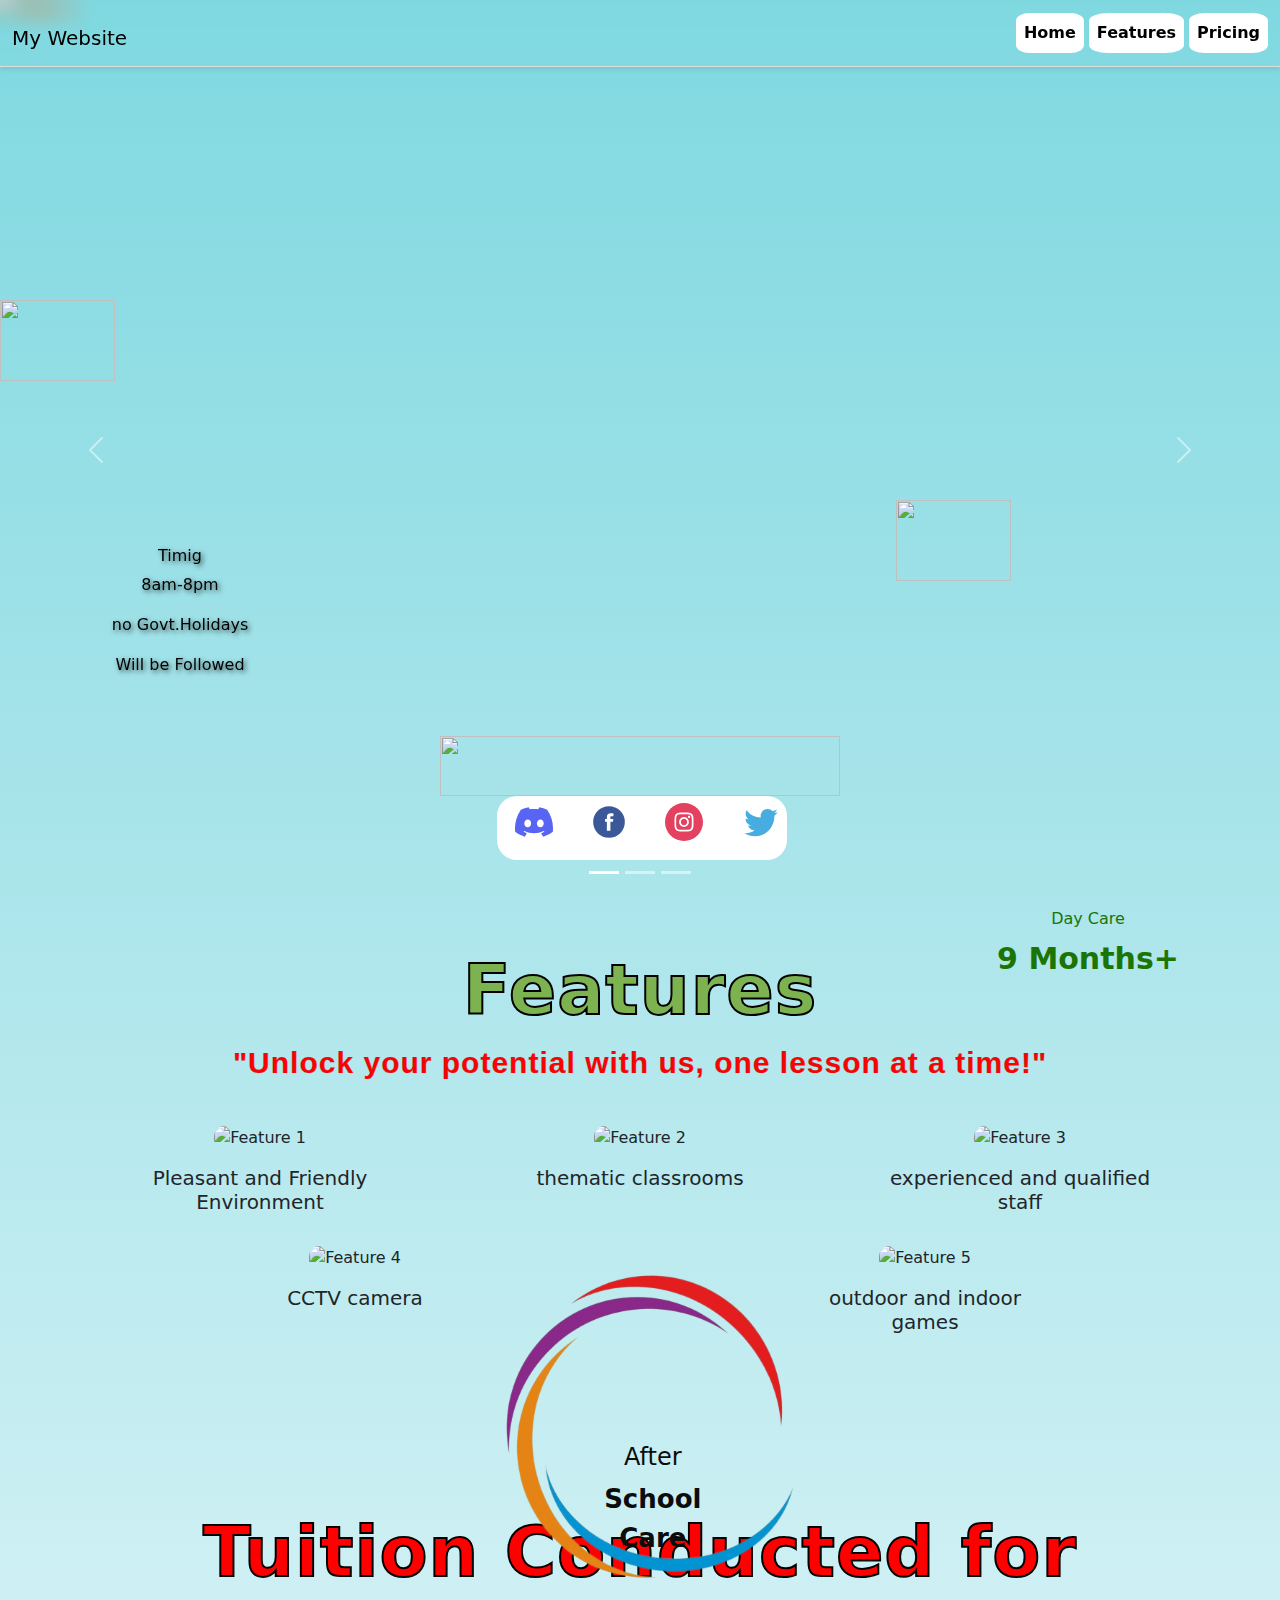
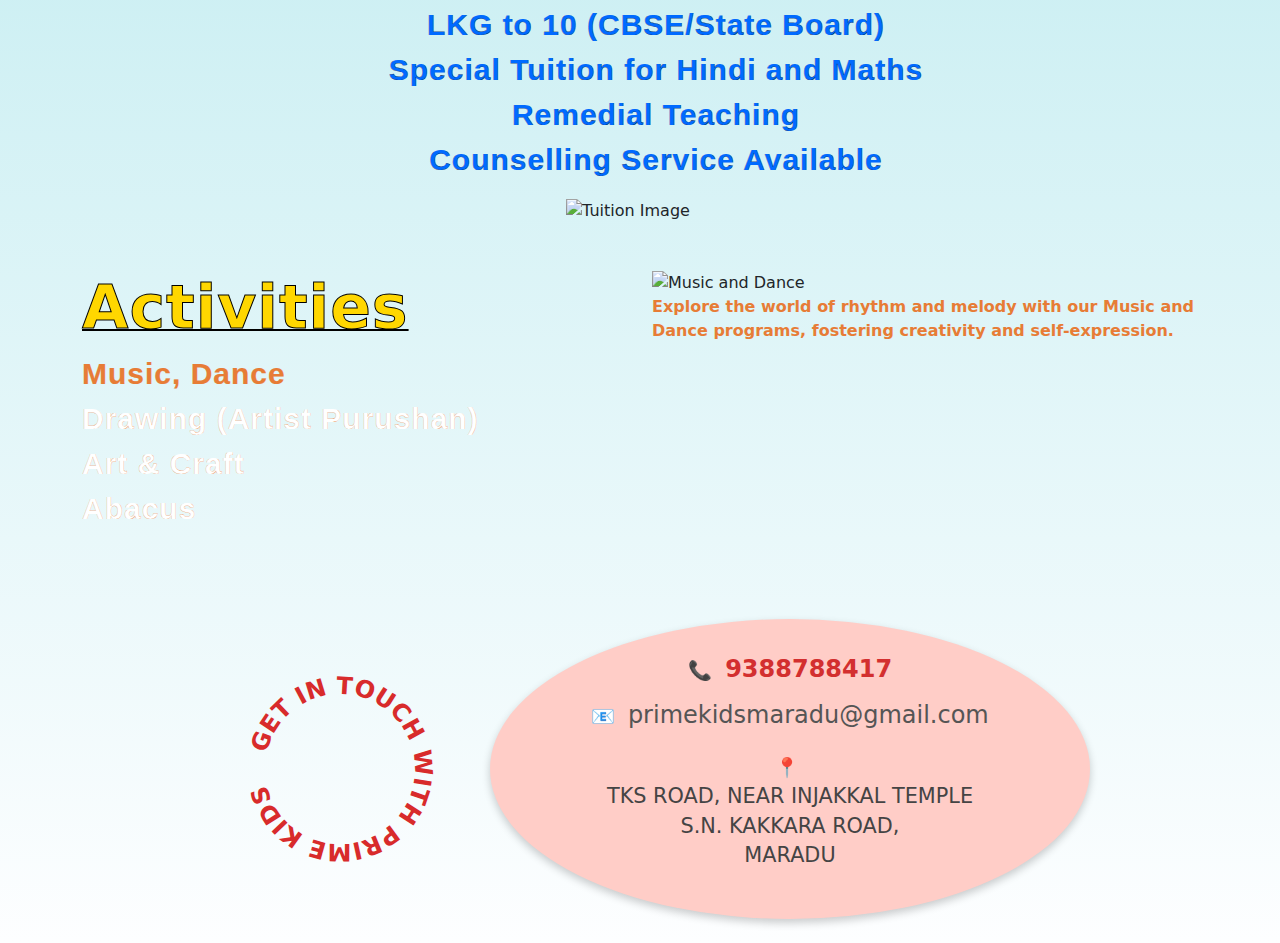
==== index.html @ 9b8217cb "update" ====
<!DOCTYPE html>
<html lang="en">
<head>
    <meta charset="UTF-8">
    <meta name="viewport" content="width=device-width, initial-scale=1.0">
    <title>Bootstrap Carousel and Navbar</title>
    <!-- Bootstrap CSS -->
    <link href="https://cdn.jsdelivr.net/npm/bootstrap@5.3.0-alpha3/dist/css/bootstrap.min.css" rel="stylesheet">
    <link rel="stylesheet" href="style.css">
</head>


<body>

  <!-- Navbar -->
<nav class="navbar navbar-expand-lg" id="navbar">
    <div class="container-fluid">
        <a class="navbar-brand" href="#">My Website</a>
        <button class="navbar-toggler" type="button" data-bs-toggle="collapse" data-bs-target="#navbarNav" aria-controls="navbarNav" aria-expanded="false" aria-label="Toggle navigation">
            <span class="navbar-toggler-icon"></span>
        </button>
        <div class="collapse navbar-collapse justify-content-end" id="navbarNav">
            <ul class="navbar-nav">
                <li class="nav-item">
                    <a class="nav-link" href="#">Home</a>
                </li>
                <li class="nav-item">
                    <a class="nav-link" href="#">Features</a>
                </li>
                <li class="nav-item">
                    <a class="nav-link" href="#">Pricing</a>
                </li>
               
            </ul>
        </div>
    </div>
</nav>


<div class="timesec">
    <img src="style1.png" alt="">
    <div class="timesec_para">
        <h6>Timig</h6>
        <p>8am-8pm</p>
        <p>no Govt.Holidays</p>
        <p>Will be Followed</p>
    </div>
    
</div>

<div class="daycare">
    <img src="style2.png" alt="">
    <div class="daycare_para">
        <h6>Day Care</h6>
        <p>9 Months+</p>
       
    </div>
    
</div>


<div class="afterschool">
    <img src="style3.png" alt="">
    <div class="afterschool_para"> 
        <h4>After</h4>
        <p> School <br>
            Care</p>
    </div>
    
</div>

    <!-- Carousel -->
    <div id="carouselExampleIndicators" class="carousel slide" data-bs-ride="carousel">
        <div class="carousel-indicators">
            <button type="button" data-bs-target="#carouselExampleIndicators" data-bs-slide-to="0" class="active" aria-current="true" aria-label="Slide 1"></button>
            <button type="button" data-bs-target="#carouselExampleIndicators" data-bs-slide-to="1" aria-label="Slide 2"></button>
            <button type="button" data-bs-target="#carouselExampleIndicators" data-bs-slide-to="2" aria-label="Slide 3"></button>
        </div>
        <div class="carousel-inner">
            <div class="carousel-item active">
                <img src="carosel5.jpg" class="d-block w-100" alt="Slide 1">
                <div class="carousel-caption d-none d-md-block ">
                    <img src="pp-removebg-preview.png" alt="">
                  
<div class="card_social">

  <button>
    <svg fill="#000000" preserveAspectRatio="xMidYMid" xmlns:xlink="http://www.w3.org/1999/xlink" xmlns="http://www.w3.org/2000/svg" version="1.1" viewBox="0 -28.5 256 256"><g stroke-width="0" id="SVGRepo_bgCarrier"></g><g stroke-linejoin="round" stroke-linecap="round" id="SVGRepo_tracerCarrier"></g><g id="SVGRepo_iconCarrier"> <g> <path fill-rule="nonzero" fill="#5865F2" d="M216.856339,16.5966031 C200.285002,8.84328665 182.566144,3.2084988 164.041564,0 C161.766523,4.11318106 159.108624,9.64549908 157.276099,14.0464379 C137.583995,11.0849896 118.072967,11.0849896 98.7430163,14.0464379 C96.9108417,9.64549908 94.1925838,4.11318106 91.8971895,0 C73.3526068,3.2084988 55.6133949,8.86399117 39.0420583,16.6376612 C5.61752293,67.146514 -3.4433191,116.400813 1.08711069,164.955721 C23.2560196,181.510915 44.7403634,191.567697 65.8621325,198.148576 C71.0772151,190.971126 75.7283628,183.341335 79.7352139,175.300261 C72.104019,172.400575 64.7949724,168.822202 57.8887866,164.667963 C59.7209612,163.310589 61.5131304,161.891452 63.2445898,160.431257 C105.36741,180.133187 151.134928,180.133187 192.754523,160.431257 C194.506336,161.891452 196.298154,163.310589 198.110326,164.667963 C191.183787,168.842556 183.854737,172.420929 176.223542,175.320965 C180.230393,183.341335 184.861538,190.991831 190.096624,198.16893 C211.238746,191.588051 232.743023,181.531619 254.911949,164.955721 C260.227747,108.668201 245.831087,59.8662432 216.856339,16.5966031 Z M85.4738752,135.09489 C72.8290281,135.09489 62.4592217,123.290155 62.4592217,108.914901 C62.4592217,94.5396472 72.607595,82.7145587 85.4738752,82.7145587 C98.3405064,82.7145587 108.709962,94.5189427 108.488529,108.914901 C108.508531,123.290155 98.3405064,135.09489 85.4738752,135.09489 Z M170.525237,135.09489 C157.88039,135.09489 147.510584,123.290155 147.510584,108.914901 C147.510584,94.5396472 157.658606,82.7145587 170.525237,82.7145587 C183.391518,82.7145587 193.761324,94.5189427 193.539891,108.914901 C193.539891,123.290155 183.391518,135.09489 170.525237,135.09489 Z"> </path> </g> </g></svg>
  </button>
  <button>
    <svg xmlns="http://www.w3.org/2000/svg" fill="none" viewBox="0 0 48 48"><g stroke-width="0" id="SVGRepo_bgCarrier"></g><g stroke-linejoin="round" stroke-linecap="round" id="SVGRepo_tracerCarrier"></g><g id="SVGRepo_iconCarrier"> <circle fill="#3B5998" r="20" cy="24" cx="24"></circle> <path fill="white" d="M29.315 16.9578C28.6917 16.8331 27.8498 16.74 27.3204 16.74C25.8867 16.74 25.7936 17.3633 25.7936 18.3607V20.1361H29.3774L29.065 23.8137H25.7936V35H21.3063V23.8137H19V20.1361H21.3063V17.8613C21.3063 14.7453 22.7708 13 26.4477 13C27.7252 13 28.6602 13.187 29.8753 13.4363L29.315 16.9578Z" clip-rule="evenodd" fill-rule="evenodd"></path> </g></svg>
  </button>
  <button>
    <svg fill="#000000" xmlns="http://www.w3.org/2000/svg" viewBox="0 0 1024 1024"><g stroke-width="0" id="SVGRepo_bgCarrier"></g><g stroke-linejoin="round" stroke-linecap="round" id="SVGRepo_tracerCarrier"></g><g id="SVGRepo_iconCarrier"> <circle style="fill:#e4405f" r="512" cy="512" cx="512"></circle> <path style="fill:#fff" d="M512 256c-69.5 0-78.2.3-105.5 1.5-27.3 1.3-45.8 5.6-62.1 11.9-16.8 6.5-31.1 15.3-45.4 29.5s-23 28.5-29.5 45.4c-6.3 16.3-10.6 34.9-11.9 62.1-1.3 27.3-1.5 36-1.5 105.5s.3 78.2 1.5 105.5c1.3 27.2 5.6 45.8 11.9 62.1 6.5 16.8 15.3 31.1 29.5 45.4 14.2 14.2 28.5 23 45.4 29.5 16.3 6.3 34.9 10.6 62.1 11.9 27.3 1.3 36 1.5 105.5 1.5s78.2-.3 105.5-1.5c27.2-1.3 45.8-5.6 62.1-11.9 16.8-6.5 31.1-15.3 45.4-29.5 14.2-14.2 23-28.5 29.5-45.4 6.3-16.3 10.6-34.9 11.9-62.1 1.3-27.3 1.5-36 1.5-105.5s-.3-78.2-1.5-105.5c-1.3-27.2-5.6-45.8-11.9-62.1-6.5-16.8-15.3-31.1-29.5-45.4-14.2-14.2-28.5-23-45.4-29.5-16.3-6.3-34.9-10.6-62.1-11.9-27.3-1.2-36-1.5-105.5-1.5zm0 46.1c68.3 0 76.5.3 103.5 1.5 25 1.2 38.5 5.3 47.5 8.9 12 4.6 20.5 10.2 29.5 19.1 8.9 9 14.5 17.5 19.1 29.5 3.5 9 7.7 22.5 8.8 47.5 1.2 27 1.5 35.1 1.5 103.5s-.3 76.5-1.6 103.5c-1.3 25-5.5 38.5-9 47.5-4.8 12-10.2 20.5-19.2 29.5-8.9 8.9-17.6 14.5-29.4 19.1-9 3.5-22.7 7.7-47.7 8.8-27.2 1.2-35.2 1.5-103.7 1.5s-76.5-.3-103.7-1.6c-25-1.3-38.7-5.5-47.7-9-12.1-4.8-20.5-10.2-29.4-19.2-9-8.9-14.7-17.6-19.2-29.4-3.5-9-7.7-22.7-9-47.7-1-26.9-1.3-35.2-1.3-103.3 0-68.2.3-76.5 1.3-103.7 1.3-25 5.4-38.7 9-47.7 4.5-12.2 10.2-20.5 19.2-29.5 8.9-8.9 17.3-14.7 29.4-19.2 9-3.5 22.4-7.7 47.4-9 27.2-1 35.2-1.3 103.7-1.3l1 .7zm0 78.4c-72.6 0-131.5 58.9-131.5 131.5S439.4 643.5 512 643.5 643.5 584.6 643.5 512 584.6 380.5 512 380.5zm0 216.8c-47.1 0-85.3-38.2-85.3-85.3s38.2-85.3 85.3-85.3 85.3 38.2 85.3 85.3-38.2 85.3-85.3 85.3zm167.4-221.9c0 17-13.8 30.7-30.7 30.7-17 0-30.7-13.8-30.7-30.7s13.8-30.7 30.7-30.7c16.9-.1 30.7 13.7 30.7 30.7z"></path> </g></svg>      
  </button><button>
    <svg xmlns="http://www.w3.org/2000/svg" fill="none" viewBox="0 0 32 32"><g stroke-width="0" id="SVGRepo_bgCarrier"></g><g stroke-linejoin="round" stroke-linecap="round" id="SVGRepo_tracerCarrier"></g><g id="SVGRepo_iconCarrier"> <path fill="#47ACDF" d="M11.7887 28C8.55374 28 5.53817 27.0591 3 25.4356C5.15499 25.5751 8.95807 25.2411 11.3236 22.9848C7.76508 22.8215 6.16026 20.0923 5.95094 18.926C6.25329 19.0426 7.6953 19.1826 8.50934 18.856C4.4159 17.8296 3.78793 14.2373 3.92748 13.141C4.695 13.6775 5.99745 13.8641 6.50913 13.8174C2.69479 11.0882 4.06703 6.98276 4.74151 6.09635C7.47882 9.88867 11.5812 12.0186 16.6564 12.137C16.5607 11.7174 16.5102 11.2804 16.5102 10.8316C16.5102 7.61092 19.1134 5 22.3247 5C24.0025 5 25.5144 5.71275 26.5757 6.85284C27.6969 6.59011 29.3843 5.97507 30.2092 5.4432C29.7934 6.93611 28.4989 8.18149 27.7159 8.64308C27.7224 8.65878 27.7095 8.62731 27.7159 8.64308C28.4037 8.53904 30.2648 8.18137 31 7.68256C30.6364 8.52125 29.264 9.91573 28.1377 10.6964C28.3473 19.9381 21.2765 28 11.7887 28Z"></path> </g></svg>
  </button>


</div>

                </div>
            </div>
            <div class="carousel-item">
                <img src="carosel3.jpg" class="d-block w-100" alt="Slide 2">
                <div class="carousel-caption d-none d-md-block">
                    <h5>Second Slide</h5>
                    <p>Description for the second slide.</p>
                </div>
            </div>
            <div class="carousel-item">
                <img src="carosel1.jpg" class="d-block w-100" alt="Slide 3">
                <div class="carousel-caption d-none d-md-block">
                    <h5>Third Slide</h5>
                    <p>Description for the third slide.</p>
                </div>
            </div>
        </div>
        <button class="carousel-control-prev" type="button" data-bs-target="#carouselExampleIndicators" data-bs-slide="prev">
            <span class="carousel-control-prev-icon" aria-hidden="true"></span>
            <span class="visually-hidden">Previous</span>
        </button>
        <button class="carousel-control-next" type="button" data-bs-target="#carouselExampleIndicators" data-bs-slide="next">
            <span class="carousel-control-next-icon" aria-hidden="true"></span>
            <span class="visually-hidden">Next</span>
        </button>
    </div>

    <!-- Features Section -->
    <section class="container my-5 text-center Feature">
        <h3>Features</h3>
        <p>"Unlock your potential with us, one lesson at a time!"</p>
        <br>    
        <div class="row mb-4">
            <div class="col-md-4 text-center">
                <img src="friendly.webp" class="img-fluid" alt="Feature 1">
                <h5 class="mt-3">Pleasant and Friendly <br> Environment</h5>
            </div>
            <div class="col-md-4 text-center">
                <img src="thematic.webp" class="img-fluid" alt="Feature 2">
                <h5 class="mt-3">thematic classrooms</h5>
            </div>
            <div class="col-md-4 text-center">
                <img src="friendlyteacher.jpg" class="img-fluid" alt="Feature 3">
                <h5 class="mt-3">experienced and qualified <br> staff</h5>
            </div>
        </div>
        <div class="row">
            <div class="col-md-6 text-center">
                <img src="https://via.placeholder.com/150" class="img-fluid" alt="Feature 4">
                <h5 class="mt-3">CCTV camera</h5>
            </div>
            <div class="col-md-6 text-center">
                <img src="games.jpg" class="img-fluid" alt="Feature 5">
                <h5 class="mt-3">outdoor and indoor <br> games</h5>
            </div>
        </div>
    </section>

<br><br>

    <div class="container mt-5 TuitionConducted text-center">
       
            <br>
            <div class="row">
            <!-- Text Section -->
            <div class="col-md-12 ">
                <h3 >Tuition Conducted for</h3>
                <ul style="list-style: none;">
                    <li><strong> LKG to 10 (CBSE/State Board)</strong></li>
                    <li><strong> Special Tuition for Hindi and Maths</strong></li>
                    <li><strong> Remedial Teaching</strong></li>
                    <li><strong> Counselling Service Available</strong></li>
                </ul>
            </div>
            <div class="row align-center justify-content-center" >
                <!-- Image Section -->
                <div class="col-md-12">
                    <img src="joys.jpg" class="img-fluid" alt="Tuition Image">
                </div>
                </div>
        </div>
    </div>



    




    <div class="container mt-5">
        <div class="row">
            <!-- Left Section: Heading and Subheadings -->
            <div class="col-md-6">
                <h2 class="main-heading">Activities</h2>
                <ul class="list-unstyled">
                    <li class="subheading active" data-target="music">
                        Music, Dance
                    </li>
                    <li class="subheading" data-target="drawing">
                        Drawing (Artist Purushan)
                    </li>
                    <li class="subheading" data-target="artcraft">
                        Art & Craft
                    </li>
                    <li class="subheading" data-target="abacus">
                        Abacus
                    </li>
                </ul>
            </div>
    
            <!-- Right Section: Image and Content -->
            <div class="col-md-6">
                <!-- Image -->
                <div id="image-container">
                    <img src="https://via.placeholder.com/400x250?text=Music+and+Dance" alt="Music and Dance" id="activity-image">
                </div>
    
                <!-- Paragraph -->
                <div id="content-container">
                    <div class="content active" id="music">
                        <p>Explore the world of rhythm and melody with our Music and Dance programs, fostering creativity and self-expression.</p>
                    </div>
                    <div class="content" id="drawing">
                        <p>Learn the art of drawing and sketching with renowned artist Purushan, improving artistic skills and imagination.</p>
                    </div>
                    <div class="content" id="artcraft">
                        <p>Enhance creativity through Art & Craft activities, perfect for kids who love making colorful and fun crafts.</p>
                    </div>
                    <div class="content" id="abacus">
                        <p>Boost mathematical skills and mental calculation abilities with our specialized Abacus training.</p>
                    </div>
                </div>
            </div>
        </div>
    </div>

    <br><br><br>

<div class="container contact-card-container ">
    <div class="curved-text-container">
        <!-- SVG with curved path -->
        <svg viewBox="0 0 300 300">
            <defs>
                <!-- Create a circular path -->
                <path id="circlePath" d="M 150,150 m -75,0 a 75,75 0 1,1 150,0 a 75,75 0 1,1 -150,0" />
            </defs>
            <!-- Apply the text along the path -->
            <text class="curved-text">
                <textPath href="#circlePath" startOffset="50%" text-anchor="middle">
                    Get in Touch with Prime Kids
                </textPath>
            </text>
        </svg>
    </div>
    <div class="contact-card">
        <div class="phone">
            <span class="icon">📞</span>
            <span class="number">9388788417</span>
        </div>
        <div class="email">
            <span class="icon">📧</span>
            primekidsmaradu@gmail.com
        </div>
        <div class="address">
            <span class="icon">📍</span>
            <p>
                TKS ROAD, NEAR INJAKKAL TEMPLE<br>
                S.N. KAKKARA ROAD,<br>
                MARADU
            </p>
        </div>
    </div>
    
</div>

<br>

    
    <!-- Bootstrap JS Bundle with Popper -->
     <!-- Bootstrap JS (Optional, for additional interactive components) -->
<script src="https://code.jquery.com/jquery-3.5.1.slim.min.js"></script>
<script src="https://cdn.jsdelivr.net/npm/@popperjs/core@2.9.2/dist/umd/popper.min.js"></script>
    <script src="https://cdn.jsdelivr.net/npm/bootstrap@5.3.0-alpha3/dist/js/bootstrap.bundle.min.js"></script>

    <script>
        // Get the navbar element
        const navbar = document.getElementById('navbar');
    
        let lastScrollTop = 0; // Keep track of the last scroll position
    
        window.addEventListener('scroll', function() {
            let currentScroll = window.pageYOffset || document.documentElement.scrollTop;
    
            // Check if scrolling down
            if (currentScroll > lastScrollTop) {
                // Scroll down - collapse the navbar
                navbar.classList.add('collapsed');  // Add the collapse class
                navbar.classList.remove('expanded');  // Remove the expanded class
            } else {
                // Scroll up - expand the navbar
                navbar.classList.remove('collapsed');  // Remove the collapse class
                navbar.classList.add('expanded');  // Add the expanded class
            }
    
            // Update the last scroll position
            lastScrollTop = currentScroll <= 0 ? 0 : currentScroll;
        });
    </script>
    <!-- JavaScript -->
<script>
    document.addEventListener('DOMContentLoaded', function () {
        const subheadings = document.querySelectorAll('.subheading');
        const contents = document.querySelectorAll('.content');
        const imageContainer = document.getElementById('activity-image');

        const images = {
            music: "https://via.placeholder.com/400x250?text=Music+and+Dance",
            drawing: "https://via.placeholder.com/400x250?text=Drawing",
            artcraft: "https://via.placeholder.com/400x250?text=Art+and+Craft",
            abacus: "https://via.placeholder.com/400x250?text=Abacus"
        };

        subheadings.forEach(subheading => {
            subheading.addEventListener('click', () => {
                // Update active class for subheadings
                subheadings.forEach(item => item.classList.remove('active'));
                subheading.classList.add('active');

                // Show related content
                const target = subheading.getAttribute('data-target');
                contents.forEach(content => {
                    content.classList.remove('active');
                    if (content.id === target) {
                        content.classList.add('active');
                    }
                });

                // Update image
                imageContainer.src = images[target];
            });
        });
    });
</script>
</body>
</html>
---- style.css ----
/* @import url('https://fonts.cdnfonts.com/css/kg-party-on-the-rooftop');
 font-family: 'KG Party on the Rooftop', sans-serif; */
body{
    background: linear-gradient(180deg, #7FD8E0 0%, #FDFEFF 100%);
    overflow-x: hidden;
}

.navbar {
    background-color: transparent; /* No color for the navbar background */
    border-bottom: 1px solid #ddd; /* Light border at the bottom of the navbar */
    backdrop-filter: blur(10px); /* Applies a blur effect to the background */
    box-shadow: 0 2px 5px rgba(0, 0, 0, 0.1); /* Optional: Adds soft shadow for depth */
    position: fixed; /* Fixes the navbar at the top of the page */
    width: 100%; /* Ensures the navbar spans the full width */
    top: 0; /* Ensures the navbar stays at the top of the screen */
    left: 0; /* Ensures the navbar stays aligned with the left edge */
    z-index: 1000; /* Keeps the navbar on top of other content */
}

/* Optional: Add a smooth transition for the navbar when toggling collapse/expand */
.navbar.collapsed {
    transform: translateY(-100%);  /* Hide the navbar when collapsed */
    transition: transform 0.3s ease; /* Smooth transition */
}

.navbar.expanded {
    transform: translateY(0); /* Show the navbar when expanded */
    transition: transform 0.3s ease; /* Smooth transition */
}




.navbar .nav-link{
    color: rgb(0, 0, 0);
    font-weight: 600;
    background-color: #ffffff;
    border-radius: 20%;
    margin-left: 5px;
}


.carousel-item img{
    height: 100vh;
    object-fit: cover;
}

.container-fluid .navbar-brand{
    margin-top: 10px;
}


.carousel-caption img{
    z-index: 1000;
    position: relative;
    top: 0px;
    height: 60px;
    width: 400px;
    object-fit: cover;
}


.Feature img{
    height: 200px;
    width: 200px;
    object-fit: cover;
    border-radius: 10px;
}

.Feature h3{
    color: #7CB250; /* Text color */
    -webkit-text-stroke: 2px rgb(0, 0, 0); /* Stroke color and width */
    font-size: 70px;
    font-weight: 600;
    letter-spacing: 1px;
}

.Feature p{
    color: rgb(255, 0, 0); /* Text color */
    -webkit-text-stroke: 0.2px rgb(122, 120, 120); /* Stroke color and width */
    font-size: 30px;
    font-weight: 600;
    letter-spacing: 1px;
    font-family: 'Franklin Gothic Medium', 'Arial Narrow', Arial, sans-serif;
}

.TuitionConducted{
    align-items: center;
    justify-content: center;
}

.TuitionConducted img{
    max-height: 500px;
    height: 100%;
    width: 100%;
    object-fit:fill;
}

.TuitionConducted h3 {
    color: red; /* Text color */
    -webkit-text-stroke: 2px black; /* Stroke color and width */
    font-size: 70px;
    font-weight: 600;
    letter-spacing: 1px;
}


.TuitionConducted ul li{
    color: rgb(0, 106, 255); /* Text color */
    -webkit-text-stroke: 0.2px black; /* Stroke color and width */
    font-size: 30px;
    font-weight: 600;
    letter-spacing: 1px;
    font-family: 'Franklin Gothic Medium', 'Arial Narrow', Arial, sans-serif;
}







.main-heading {
    color: #FFD700; /* Yellow color for heading */
    -webkit-text-stroke: 1px black; /* Stroke color and width */
    font-size: 60px;
    font-weight: 600;
    letter-spacing: 1px;
    text-decoration:underline;
    text-decoration-thickness: 1.5px;
   
}
.subheading {
    cursor: pointer;
    color: #ffffff;
    -webkit-text-stroke: 0.2px #E77C36; /* Stroke color and width */
    font-size: 30px;
    font-weight: 600;
    letter-spacing: 1px;
    font-family: 'Franklin Gothic Medium', 'Arial Narrow', Arial, sans-serif;
    
}
.active {
    font-weight: bold;
    color: #E77C36;
}
.content {
    display: none;
}
.content.active {
    display: block;
}
img {
    max-width: 100%;
    height: auto;
}







@keyframes swing {
    0%{
        top: 0;
    }
    50%{
        top: 10px;
    }
    100%{
        top: 0;
    }
    
}





.timesec {
    position: absolute; /* Fixes the container in place */
    top: 0; /* Adjust the position as needed */
    left: 0; /* Adjust the position as needed */
    width: 100%; /* Full width */
    height: 100%; /* Full height */
    z-index: 1; /* Ensures the container is on top of other elements */
    animation: swing 2s infinite ease-in-out;
}



.timesec img {
    width: 30%;
    height: 30%; 
    object-fit: cover; 
    position: relative; 
    top: 300px;
}

.timesec .timesec_para {
    position: relative; /* Allows positioning on top of the image */
    top: 38%; /* Vertically center the text */
    left: 180px; /* Horizontally center the text */
    transform: translate(-50%, -50%); /* Adjust to perfect center */
    color: rgb(0, 0, 0); /* Text color (adjust as needed) */
 text-align: center ;
    z-index: 2; /* Places the text above the image */
    text-shadow: 2px 2px 5px rgba(0, 0, 0, 0.7); /* Adds a shadow for better visibility */
}




/* day care */

.daycare {
    position: absolute; /* Fixes the container in place */
    top: 0; /* Adjust the position as needed */
    left: 0; /* Adjust the position as needed */
    width: 100%; /* Full width */
    height: 100%; /* Full height */
    z-index: 1; /* Ensures the container is on top of other elements */
    animation: swing 2s infinite ease-in-out;
}



.daycare img {
    width: 30%;
    height: 30%; 
    object-fit: cover; 
    position: relative; 
    top: 500px;
    left: 70%;
}

.daycare .daycare_para {
    position: relative; 
    top: 75%;
    left:85%; 
    transform: translate(-50%, -50%); 
    color: rgb(27, 117, 4);
 text-align: center ;
    z-index: 2;
  
    font-size: 30px;
    font-weight: 700;
}





/* day care */

.afterschool {
    position: absolute; /* Fixes the container in place */
    top: 0; /* Adjust the position as needed */
    left: 0; /* Adjust the position as needed */
    width: 100%; /* Full width */
    height: 100%; /* Full height */
    z-index: 1; /* Ensures the container is on top of other elements */
    animation: swing 2s infinite ease-in-out;
   
}



.afterschool img {
    width: 40%;
    height: 40%; 
    object-fit: contain; 
    position: relative; 
    top: 1250px;
    left: 32%;
    animation: rotate 5s linear infinite ;
    transform: rotate(0deg);
}

@keyframes rotate {
    0% {
        transform: rotate(0deg);
      }
      100% {
        transform: rotate(360deg);
      }
    
}

.afterschool .afterschool_para {
    position: relative; 
    top: 1140px;
    left:51%; 
    transform: translate(-50%, -50%); 
    color: rgb(12, 12, 12);
 text-align: center ;
    z-index: 2;
  
    font-size: 26px;
    font-weight: 700;
}






.contact-card-container{
    
 
    display: flex;
    justify-content: center;
    align-items: center;
   
}


.contact-card {
    background-color: #ffcdc7; /* Light pink background */
    width: 600px; /* Adjust as needed */
    height: 300px;
    border-radius: 50%; /* Creates a circular shape */
    display: flex;
    flex-direction: column;
    justify-content: center;
    align-items: center;
    text-align: center;
    box-shadow: 0 4px 8px rgba(0, 0, 0, 0.2);
    color: #333; /* Dark text color */
}

.contact-card .phone {
    font-size: 1.5rem;
    font-weight: bold;
    color: #d32f2f; /* Bold red */
}

.contact-card .email {
    margin: 10px 0;
    font-size: 1.5rem;
    color: #555; /* Dark grey */
}

.contact-card .address {
    font-size: 1.3rem;
    color: #444; /* Slightly darker grey */
    margin-top: 10px;
    line-height: 1.4;
}

.contact-card .icon {
    font-size: 1.2rem;
    margin-right: 5px;
    color: #d32f2f; /* Matching red icons */
}

.curved-text-container {
    position: relative;
    width: 300px;
    height: 300px;
    animation: rotateText 10s linear infinite; /* Apply rotation animation */
}

svg {
    width: 100%;
    height: 100%;
}

.curved-text {
    fill: #d82b2b; /* Text color */
    font-size: 1.5rem;
    font-weight: bold;
    text-transform: uppercase;
}

/* Rotation Animation */
@keyframes rotateText {
    0% {
        transform: rotate(0deg);
    }
    100% {
        transform: rotate(360deg);
    }
}






.card_social {
    width: 290px;
    height: 64px;
    background: rgb(255, 255, 255);
    display: flex;
    align-items: center;
    justify-content: space-between;
    
    border-radius: 20px;
    position: relative;
    padding-left: 10px;
    left: 34%;
    border: 2px solid transparent;
    transition: all 0.5s ease-in-out;
  }
  
  .card_social:focus-within {
    background-color: rgba(17, 17, 17, 0.5);
    backdrop-filter: blur(10px);
    border: 2px solid rgb(27, 27, 27);
    box-shadow: 0 0 10px rgba(255, 255, 255, 0.5);
  }
  
  .card_social button {
    font-size: 34px;
    background-color: transparent;
    width: 50px;
   position: relative;
   top:-10px;
    height: 50px;
    border-radius: 100%;
    transition: all 0.2s ease-in;
    border: 0;
    cursor: pointer;
  }
  
  .card_social button:focus {
    background-color: rgb(255, 255, 255);
    margin-bottom: 50%;
  }
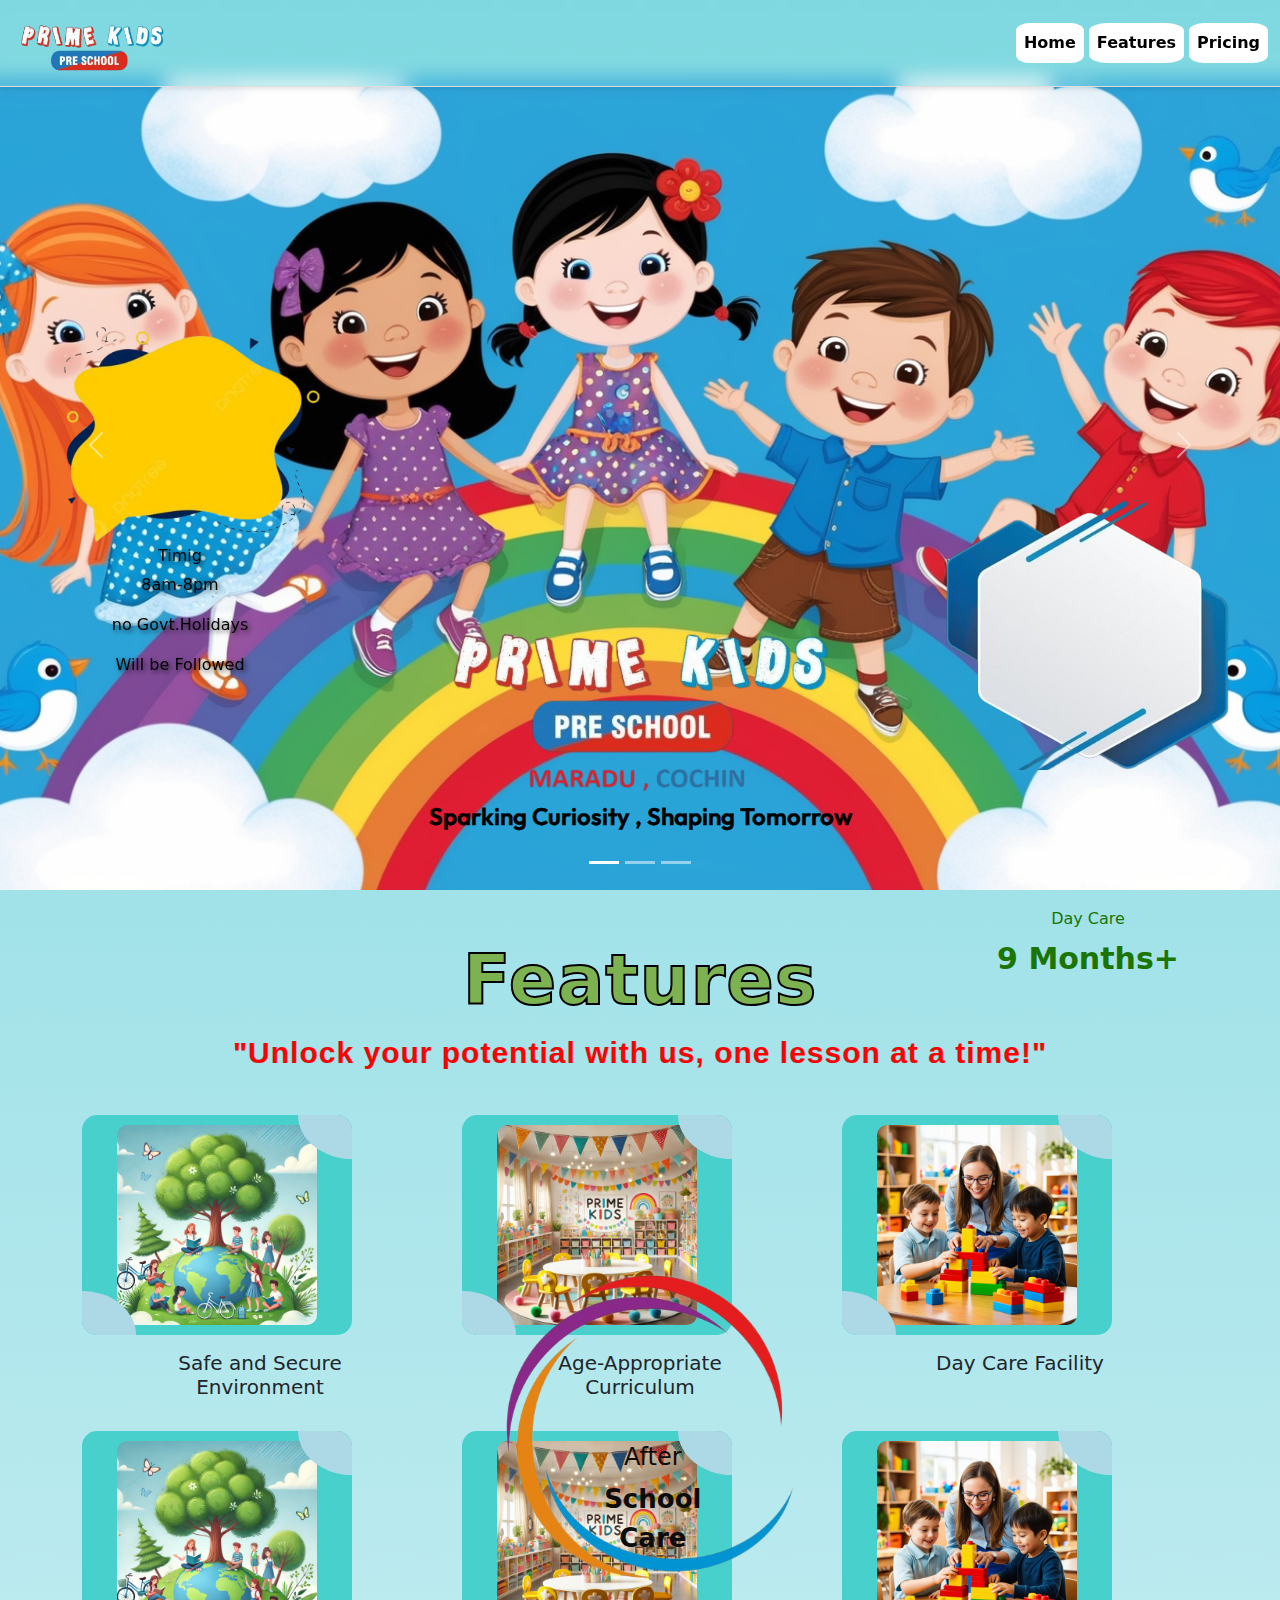
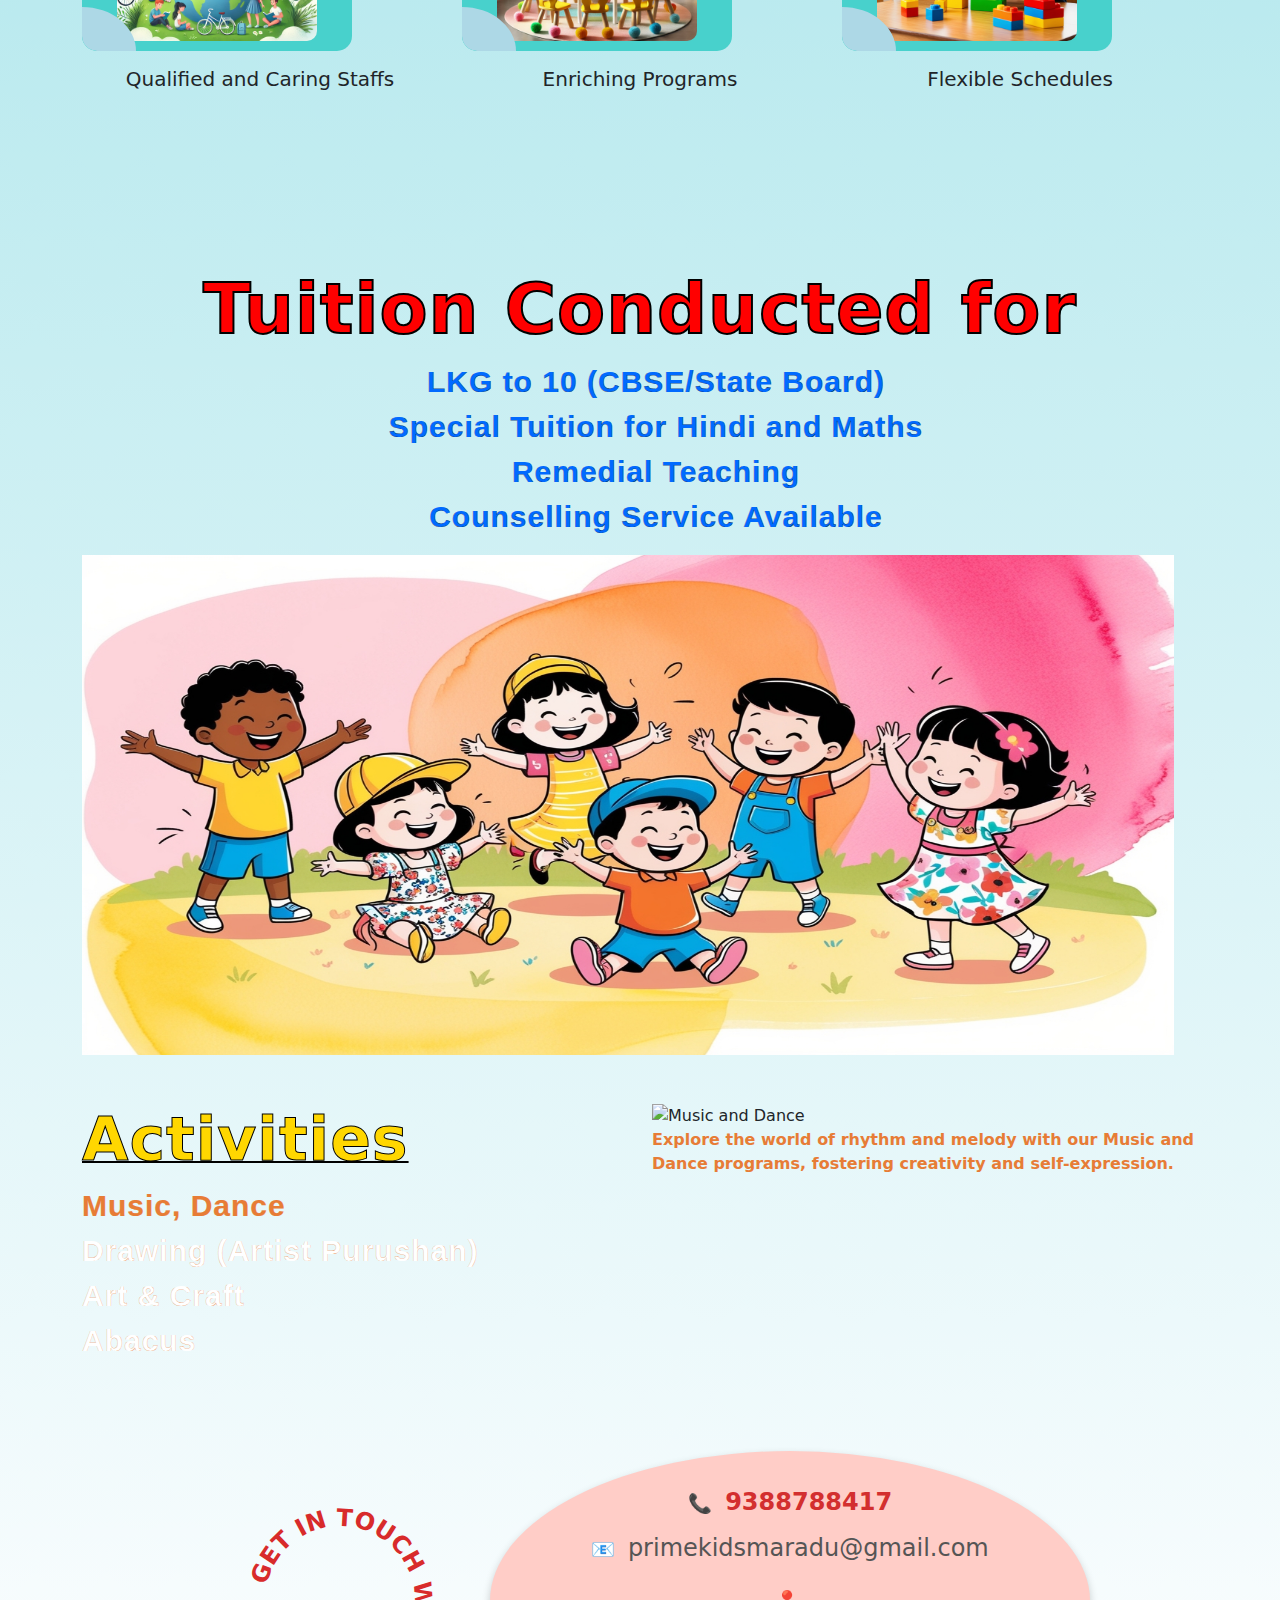
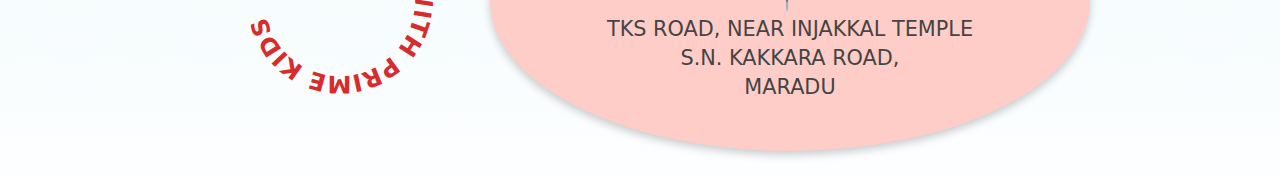
==== commit d878e31b: "update" ====
--- a/index.html
+++ b/index.html
@@ -1,5 +1,6 @@
 <!DOCTYPE html>
 <html lang="en">
+
 <head>
     <meta charset="UTF-8">
     <meta name="viewport" content="width=device-width, initial-scale=1.0">
@@ -12,77 +13,82 @@
 
 <body>
 
-  <!-- Navbar -->
-<nav class="navbar navbar-expand-lg" id="navbar">
-    <div class="container-fluid">
-        <a class="navbar-brand" href="#">My Website</a>
-        <button class="navbar-toggler" type="button" data-bs-toggle="collapse" data-bs-target="#navbarNav" aria-controls="navbarNav" aria-expanded="false" aria-label="Toggle navigation">
-            <span class="navbar-toggler-icon"></span>
-        </button>
-        <div class="collapse navbar-collapse justify-content-end" id="navbarNav">
-            <ul class="navbar-nav">
-                <li class="nav-item">
-                    <a class="nav-link" href="#">Home</a>
-                </li>
-                <li class="nav-item">
-                    <a class="nav-link" href="#">Features</a>
-                </li>
-                <li class="nav-item">
-                    <a class="nav-link" href="#">Pricing</a>
-                </li>
-               
-            </ul>
-        </div>
-    </div>
-</nav>
-
-
-<div class="timesec">
-    <img src="style1.png" alt="">
-    <div class="timesec_para">
-        <h6>Timig</h6>
-        <p>8am-8pm</p>
-        <p>no Govt.Holidays</p>
-        <p>Will be Followed</p>
-    </div>
-    
-</div>
-
-<div class="daycare">
-    <img src="style2.png" alt="">
-    <div class="daycare_para">
-        <h6>Day Care</h6>
-        <p>9 Months+</p>
-       
-    </div>
-    
-</div>
-
-
-<div class="afterschool">
-    <img src="style3.png" alt="">
-    <div class="afterschool_para"> 
-        <h4>After</h4>
-        <p> School <br>
-            Care</p>
-    </div>
-    
-</div>
+    <!-- Navbar -->
+    <nav class="navbar navbar-expand-lg" id="navbar">
+        <div class="container-fluid">
+            <a class="navbar-brand" href="#"><img src="png/logo1.png" alt=""></a>
+            <button class="navbar-toggler" type="button" data-bs-toggle="collapse" data-bs-target="#navbarNav"
+                aria-controls="navbarNav" aria-expanded="false" aria-label="Toggle navigation">
+                <span class="navbar-toggler-icon"></span>
+            </button>
+            <div class="collapse navbar-collapse justify-content-end" id="navbarNav">
+                <ul class="navbar-nav">
+                    <li class="nav-item">
+                        <a class="nav-link" href="#">Home</a>
+                    </li>
+                    <li class="nav-item">
+                        <a class="nav-link" href="#">Features</a>
+                    </li>
+                    <li class="nav-item">
+                        <a class="nav-link" href="#">Pricing</a>
+                    </li>
+
+                </ul>
+            </div>
+        </div>
+    </nav>
+
+
+    <div class="timesec">
+        <img src="png/style1.png" alt="">
+        <div class="timesec_para">
+            <h6>Timig</h6>
+            <p>8am-8pm</p>
+            <p>no Govt.Holidays</p>
+            <p>Will be Followed</p>
+        </div>
+
+    </div>
+
+    <div class="daycare">
+        <img src="png/style2.png" alt="">
+        <div class="daycare_para">
+            <h6>Day Care</h6>
+            <p>9 Months+</p>
+
+        </div>
+
+    </div>
+
+
+    <div class="afterschool">
+        <img src="png/style3.png" alt="">
+        <div class="afterschool_para">
+            <h4>After</h4>
+            <p> School <br>
+                Care</p>
+        </div>
+
+    </div>
 
     <!-- Carousel -->
     <div id="carouselExampleIndicators" class="carousel slide" data-bs-ride="carousel">
         <div class="carousel-indicators">
-            <button type="button" data-bs-target="#carouselExampleIndicators" data-bs-slide-to="0" class="active" aria-current="true" aria-label="Slide 1"></button>
-            <button type="button" data-bs-target="#carouselExampleIndicators" data-bs-slide-to="1" aria-label="Slide 2"></button>
-            <button type="button" data-bs-target="#carouselExampleIndicators" data-bs-slide-to="2" aria-label="Slide 3"></button>
+            <button type="button" data-bs-target="#carouselExampleIndicators" data-bs-slide-to="0" class="active"
+                aria-current="true" aria-label="Slide 1"></button>
+            <button type="button" data-bs-target="#carouselExampleIndicators" data-bs-slide-to="1"
+                aria-label="Slide 2"></button>
+            <button type="button" data-bs-target="#carouselExampleIndicators" data-bs-slide-to="2"
+                aria-label="Slide 3"></button>
         </div>
         <div class="carousel-inner">
             <div class="carousel-item active">
-                <img src="carosel5.jpg" class="d-block w-100" alt="Slide 1">
+                <img src="images/carosel5.jpg" class="d-block w-100" alt="Slide 1">
                 <div class="carousel-caption d-none d-md-block ">
-                    <img src="pp-removebg-preview.png" alt="">
-                  
-<div class="card_social">
+                    <img src="png/logo2.png" alt="">
+                    <p>Sparking Curiosity , Shaping Tomorrow</p>
+
+                    <!-- <div class="card_social">
 
   <button>
     <svg fill="#000000" preserveAspectRatio="xMidYMid" xmlns:xlink="http://www.w3.org/1999/xlink" xmlns="http://www.w3.org/2000/svg" version="1.1" viewBox="0 -28.5 256 256"><g stroke-width="0" id="SVGRepo_bgCarrier"></g><g stroke-linejoin="round" stroke-linecap="round" id="SVGRepo_tracerCarrier"></g><g id="SVGRepo_iconCarrier"> <g> <path fill-rule="nonzero" fill="#5865F2" d="M216.856339,16.5966031 C200.285002,8.84328665 182.566144,3.2084988 164.041564,0 C161.766523,4.11318106 159.108624,9.64549908 157.276099,14.0464379 C137.583995,11.0849896 118.072967,11.0849896 98.7430163,14.0464379 C96.9108417,9.64549908 94.1925838,4.11318106 91.8971895,0 C73.3526068,3.2084988 55.6133949,8.86399117 39.0420583,16.6376612 C5.61752293,67.146514 -3.4433191,116.400813 1.08711069,164.955721 C23.2560196,181.510915 44.7403634,191.567697 65.8621325,198.148576 C71.0772151,190.971126 75.7283628,183.341335 79.7352139,175.300261 C72.104019,172.400575 64.7949724,168.822202 57.8887866,164.667963 C59.7209612,163.310589 61.5131304,161.891452 63.2445898,160.431257 C105.36741,180.133187 151.134928,180.133187 192.754523,160.431257 C194.506336,161.891452 196.298154,163.310589 198.110326,164.667963 C191.183787,168.842556 183.854737,172.420929 176.223542,175.320965 C180.230393,183.341335 184.861538,190.991831 190.096624,198.16893 C211.238746,191.588051 232.743023,181.531619 254.911949,164.955721 C260.227747,108.668201 245.831087,59.8662432 216.856339,16.5966031 Z M85.4738752,135.09489 C72.8290281,135.09489 62.4592217,123.290155 62.4592217,108.914901 C62.4592217,94.5396472 72.607595,82.7145587 85.4738752,82.7145587 C98.3405064,82.7145587 108.709962,94.5189427 108.488529,108.914901 C108.508531,123.290155 98.3405064,135.09489 85.4738752,135.09489 Z M170.525237,135.09489 C157.88039,135.09489 147.510584,123.290155 147.510584,108.914901 C147.510584,94.5396472 157.658606,82.7145587 170.525237,82.7145587 C183.391518,82.7145587 193.761324,94.5189427 193.539891,108.914901 C193.539891,123.290155 183.391518,135.09489 170.525237,135.09489 Z"> </path> </g> </g></svg>
@@ -97,30 +103,32 @@
   </button>
 
 
-</div>
+</div> -->
 
                 </div>
             </div>
             <div class="carousel-item">
-                <img src="carosel3.jpg" class="d-block w-100" alt="Slide 2">
+                <img src="images/carosel3.jpg" class="d-block w-100" alt="Slide 2">
                 <div class="carousel-caption d-none d-md-block">
-                    <h5>Second Slide</h5>
+                    <img src="png/logo2.png" alt="">
                     <p>Description for the second slide.</p>
                 </div>
             </div>
             <div class="carousel-item">
-                <img src="carosel1.jpg" class="d-block w-100" alt="Slide 3">
+                <img src="images/carosel1.jpg" class="d-block w-100" alt="Slide 3">
                 <div class="carousel-caption d-none d-md-block">
-                    <h5>Third Slide</h5>
+                    <img src="png/logo2.png" alt="">
                     <p>Description for the third slide.</p>
                 </div>
             </div>
         </div>
-        <button class="carousel-control-prev" type="button" data-bs-target="#carouselExampleIndicators" data-bs-slide="prev">
+        <button class="carousel-control-prev" type="button" data-bs-target="#carouselExampleIndicators"
+            data-bs-slide="prev">
             <span class="carousel-control-prev-icon" aria-hidden="true"></span>
             <span class="visually-hidden">Previous</span>
         </button>
-        <button class="carousel-control-next" type="button" data-bs-target="#carouselExampleIndicators" data-bs-slide="next">
+        <button class="carousel-control-next" type="button" data-bs-target="#carouselExampleIndicators"
+            data-bs-slide="next">
             <span class="carousel-control-next-icon" aria-hidden="true"></span>
             <span class="visually-hidden">Next</span>
         </button>
@@ -130,42 +138,56 @@
     <section class="container my-5 text-center Feature">
         <h3>Features</h3>
         <p>"Unlock your potential with us, one lesson at a time!"</p>
-        <br>    
+        <br>
         <div class="row mb-4">
             <div class="col-md-4 text-center">
-                <img src="friendly.webp" class="img-fluid" alt="Feature 1">
-                <h5 class="mt-3">Pleasant and Friendly <br> Environment</h5>
-            </div>
-            <div class="col-md-4 text-center">
-                <img src="thematic.webp" class="img-fluid" alt="Feature 2">
-                <h5 class="mt-3">thematic classrooms</h5>
-            </div>
-            <div class="col-md-4 text-center">
-                <img src="friendlyteacher.jpg" class="img-fluid" alt="Feature 3">
-                <h5 class="mt-3">experienced and qualified <br> staff</h5>
-            </div>
-        </div>
+
+
+                <div class="card-feature card-feature-1"> <img src="images/friendly.webp" class="img-fluid"
+                        alt="Feature 1"></div>
+                <h5 class="mt-3">Safe and Secure <br> Environment</h5>
+            </div>
+            <div class="col-md-4 text-center">
+                <div class="card-feature card-feature-2"> <img src="images/thematic.webp" class="img-fluid"
+                        alt="Feature 2"></div>
+                <h5 class="mt-3">Age-Appropriate <br> Curriculum</h5>
+            </div>
+            <div class="col-md-4 text-center">
+                <div class="card-feature card-feature-3"> <img src="images/friendlyteacher.jpg" class="img-fluid" alt="Feature 3"></div>
+                
+                <h5 class="mt-3">Day Care Facility</h5>
+            </div>
+        </div>
+        <div class="row mb-4">
+            <div class="col-md-4 text-center">
+
+
+                <div class="card-feature card-feature-4"> <img src="images/friendly.webp" class="img-fluid"
+                        alt="Feature 4"></div>
+                <h5 class="mt-3">Qualified and Caring Staffs</h5>
+            </div>
+            <div class="col-md-4 text-center">
+                <div class="card-feature card-feature-5"> <img src="images/thematic.webp" class="img-fluid"
+                        alt="Feature 5"></div>
+                <h5 class="mt-3">Enriching Programs</h5>
+            </div>
+            <div class="col-md-4 text-center">
+                <div class="card-feature card-feature-6"> <img src="images/friendlyteacher.jpg" class="img-fluid" alt="Feature 6"></div>
+                
+                <h5 class="mt-3">Flexible Schedules</h5>
+            </div>
+        </div>
+    </section>
+
+    <br><br>
+
+    <div class="container mt-5 TuitionConducted text-center">
+
+        <br>
         <div class="row">
-            <div class="col-md-6 text-center">
-                <img src="https://via.placeholder.com/150" class="img-fluid" alt="Feature 4">
-                <h5 class="mt-3">CCTV camera</h5>
-            </div>
-            <div class="col-md-6 text-center">
-                <img src="games.jpg" class="img-fluid" alt="Feature 5">
-                <h5 class="mt-3">outdoor and indoor <br> games</h5>
-            </div>
-        </div>
-    </section>
-
-<br><br>
-
-    <div class="container mt-5 TuitionConducted text-center">
-       
-            <br>
-            <div class="row">
             <!-- Text Section -->
             <div class="col-md-12 ">
-                <h3 >Tuition Conducted for</h3>
+                <h3>Tuition Conducted for</h3>
                 <ul style="list-style: none;">
                     <li><strong> LKG to 10 (CBSE/State Board)</strong></li>
                     <li><strong> Special Tuition for Hindi and Maths</strong></li>
@@ -173,18 +195,18 @@
                     <li><strong> Counselling Service Available</strong></li>
                 </ul>
             </div>
-            <div class="row align-center justify-content-center" >
+            <div class="row align-center justify-content-center">
                 <!-- Image Section -->
                 <div class="col-md-12">
-                    <img src="joys.jpg" class="img-fluid" alt="Tuition Image">
-                </div>
-                </div>
-        </div>
-    </div>
-
-
-
-    
+                    <img src="images/joys.jpg" class="img-fluid" alt="Tuition Image">
+                </div>
+            </div>
+        </div>
+    </div>
+
+
+
+
 
 
 
@@ -209,27 +231,32 @@
                     </li>
                 </ul>
             </div>
-    
+
             <!-- Right Section: Image and Content -->
             <div class="col-md-6">
                 <!-- Image -->
                 <div id="image-container">
-                    <img src="https://via.placeholder.com/400x250?text=Music+and+Dance" alt="Music and Dance" id="activity-image">
-                </div>
-    
+                    <img src="https://via.placeholder.com/400x250?text=Music+and+Dance" alt="Music and Dance"
+                        id="activity-image">
+                </div>
+
                 <!-- Paragraph -->
                 <div id="content-container">
                     <div class="content active" id="music">
-                        <p>Explore the world of rhythm and melody with our Music and Dance programs, fostering creativity and self-expression.</p>
+                        <p>Explore the world of rhythm and melody with our Music and Dance programs, fostering
+                            creativity and self-expression.</p>
                     </div>
                     <div class="content" id="drawing">
-                        <p>Learn the art of drawing and sketching with renowned artist Purushan, improving artistic skills and imagination.</p>
+                        <p>Learn the art of drawing and sketching with renowned artist Purushan, improving artistic
+                            skills and imagination.</p>
                     </div>
                     <div class="content" id="artcraft">
-                        <p>Enhance creativity through Art & Craft activities, perfect for kids who love making colorful and fun crafts.</p>
+                        <p>Enhance creativity through Art & Craft activities, perfect for kids who love making colorful
+                            and fun crafts.</p>
                     </div>
                     <div class="content" id="abacus">
-                        <p>Boost mathematical skills and mental calculation abilities with our specialized Abacus training.</p>
+                        <p>Boost mathematical skills and mental calculation abilities with our specialized Abacus
+                            training.</p>
                     </div>
                 </div>
             </div>
@@ -238,61 +265,61 @@
 
     <br><br><br>
 
-<div class="container contact-card-container ">
-    <div class="curved-text-container">
-        <!-- SVG with curved path -->
-        <svg viewBox="0 0 300 300">
-            <defs>
-                <!-- Create a circular path -->
-                <path id="circlePath" d="M 150,150 m -75,0 a 75,75 0 1,1 150,0 a 75,75 0 1,1 -150,0" />
-            </defs>
-            <!-- Apply the text along the path -->
-            <text class="curved-text">
-                <textPath href="#circlePath" startOffset="50%" text-anchor="middle">
-                    Get in Touch with Prime Kids
-                </textPath>
-            </text>
-        </svg>
-    </div>
-    <div class="contact-card">
-        <div class="phone">
-            <span class="icon">📞</span>
-            <span class="number">9388788417</span>
-        </div>
-        <div class="email">
-            <span class="icon">📧</span>
-            primekidsmaradu@gmail.com
-        </div>
-        <div class="address">
-            <span class="icon">📍</span>
-            <p>
-                TKS ROAD, NEAR INJAKKAL TEMPLE<br>
-                S.N. KAKKARA ROAD,<br>
-                MARADU
-            </p>
-        </div>
-    </div>
-    
-</div>
-
-<br>
-
-    
+    <div class="container contact-card-container ">
+        <div class="curved-text-container">
+            <!-- SVG with curved path -->
+            <svg viewBox="0 0 300 300">
+                <defs>
+                    <!-- Create a circular path -->
+                    <path id="circlePath" d="M 150,150 m -75,0 a 75,75 0 1,1 150,0 a 75,75 0 1,1 -150,0" />
+                </defs>
+                <!-- Apply the text along the path -->
+                <text class="curved-text">
+                    <textPath href="#circlePath" startOffset="50%" text-anchor="middle">
+                        Get in Touch with Prime Kids
+                    </textPath>
+                </text>
+            </svg>
+        </div>
+        <div class="contact-card">
+            <div class="phone">
+                <span class="icon">📞</span>
+                <span class="number">9388788417</span>
+            </div>
+            <div class="email">
+                <span class="icon">📧</span>
+                primekidsmaradu@gmail.com
+            </div>
+            <div class="address">
+                <span class="icon">📍</span>
+                <p>
+                    TKS ROAD, NEAR INJAKKAL TEMPLE<br>
+                    S.N. KAKKARA ROAD,<br>
+                    MARADU
+                </p>
+            </div>
+        </div>
+
+    </div>
+
+    <br>
+
+
     <!-- Bootstrap JS Bundle with Popper -->
-     <!-- Bootstrap JS (Optional, for additional interactive components) -->
-<script src="https://code.jquery.com/jquery-3.5.1.slim.min.js"></script>
-<script src="https://cdn.jsdelivr.net/npm/@popperjs/core@2.9.2/dist/umd/popper.min.js"></script>
+    <!-- Bootstrap JS (Optional, for additional interactive components) -->
+    <script src="https://code.jquery.com/jquery-3.5.1.slim.min.js"></script>
+    <script src="https://cdn.jsdelivr.net/npm/@popperjs/core@2.9.2/dist/umd/popper.min.js"></script>
     <script src="https://cdn.jsdelivr.net/npm/bootstrap@5.3.0-alpha3/dist/js/bootstrap.bundle.min.js"></script>
 
     <script>
         // Get the navbar element
         const navbar = document.getElementById('navbar');
-    
+
         let lastScrollTop = 0; // Keep track of the last scroll position
-    
-        window.addEventListener('scroll', function() {
+
+        window.addEventListener('scroll', function () {
             let currentScroll = window.pageYOffset || document.documentElement.scrollTop;
-    
+
             // Check if scrolling down
             if (currentScroll > lastScrollTop) {
                 // Scroll down - collapse the navbar
@@ -303,45 +330,46 @@
                 navbar.classList.remove('collapsed');  // Remove the collapse class
                 navbar.classList.add('expanded');  // Add the expanded class
             }
-    
+
             // Update the last scroll position
             lastScrollTop = currentScroll <= 0 ? 0 : currentScroll;
         });
     </script>
     <!-- JavaScript -->
-<script>
-    document.addEventListener('DOMContentLoaded', function () {
-        const subheadings = document.querySelectorAll('.subheading');
-        const contents = document.querySelectorAll('.content');
-        const imageContainer = document.getElementById('activity-image');
-
-        const images = {
-            music: "https://via.placeholder.com/400x250?text=Music+and+Dance",
-            drawing: "https://via.placeholder.com/400x250?text=Drawing",
-            artcraft: "https://via.placeholder.com/400x250?text=Art+and+Craft",
-            abacus: "https://via.placeholder.com/400x250?text=Abacus"
-        };
-
-        subheadings.forEach(subheading => {
-            subheading.addEventListener('click', () => {
-                // Update active class for subheadings
-                subheadings.forEach(item => item.classList.remove('active'));
-                subheading.classList.add('active');
-
-                // Show related content
-                const target = subheading.getAttribute('data-target');
-                contents.forEach(content => {
-                    content.classList.remove('active');
-                    if (content.id === target) {
-                        content.classList.add('active');
-                    }
+    <script>
+        document.addEventListener('DOMContentLoaded', function () {
+            const subheadings = document.querySelectorAll('.subheading');
+            const contents = document.querySelectorAll('.content');
+            const imageContainer = document.getElementById('activity-image');
+
+            const images = {
+                music: "https://via.placeholder.com/400x250?text=Music+and+Dance",
+                drawing: "https://via.placeholder.com/400x250?text=Drawing",
+                artcraft: "https://via.placeholder.com/400x250?text=Art+and+Craft",
+                abacus: "https://via.placeholder.com/400x250?text=Abacus"
+            };
+
+            subheadings.forEach(subheading => {
+                subheading.addEventListener('click', () => {
+                    // Update active class for subheadings
+                    subheadings.forEach(item => item.classList.remove('active'));
+                    subheading.classList.add('active');
+
+                    // Show related content
+                    const target = subheading.getAttribute('data-target');
+                    contents.forEach(content => {
+                        content.classList.remove('active');
+                        if (content.id === target) {
+                            content.classList.add('active');
+                        }
+                    });
+
+                    // Update image
+                    imageContainer.src = images[target];
                 });
-
-                // Update image
-                imageContainer.src = images[target];
             });
         });
-    });
-</script>
+    </script>
 </body>
-</html>
+
+</html>--- a/style.css
+++ b/style.css
@@ -1,5 +1,12 @@
  /* @import url('https://fonts.cdnfonts.com/css/kg-party-on-the-rooftop');
  font-family: 'KG Party on the Rooftop', sans-serif; */
+ @import url('https://fonts.googleapis.com/css2?family=Outfit:wght@100..900&display=swap');
+
+
+
+
+
+
 body{
     background: linear-gradient(180deg, #7FD8E0 0%, #FDFEFF 100%);
     overflow-x: hidden;
@@ -28,6 +35,12 @@
     transition: transform 0.3s ease; /* Smooth transition */
 }
 
+.navbar-brand img{
+    height: 50px;
+    width: 100%;
+    object-fit: contain;
+}
+
 
 
 
@@ -41,7 +54,8 @@
 
 
 .carousel-item img{
-    height: 100vh;
+    margin-top: 80px;
+    height: 90vh;
     object-fit: cover;
 }
 
@@ -54,9 +68,20 @@
     z-index: 1000;
     position: relative;
     top: 0px;
-    height: 60px;
-    width: 400px;
-    object-fit: cover;
+    height: 170px;
+    width: 100%;
+    object-fit: contain;
+}
+
+.carousel-caption p{
+    font-family: "Outfit", serif;
+  font-optical-sizing: auto;
+  font-size: x-large;
+  font-weight: 600;
+  color: #000000;
+  -webkit-text-stroke: 0.4px rgb(0, 0, 0); /* Stroke color and width */
+  font-style: normal;
+
 }
 
 
@@ -83,6 +108,103 @@
     letter-spacing: 1px;
     font-family: 'Franklin Gothic Medium', 'Arial Narrow', Arial, sans-serif;
 }
+/* From Uiverse.io by eslam-hany */ 
+.card-feature {
+    position: relative;
+    width: 270px;
+    height: 220px;
+    background: mediumturquoise;
+    display: flex;
+    align-items: center;
+    justify-content: center;
+    font-size: 25px;
+    font-weight: bold;
+    border-radius: 15px;
+    cursor: pointer;
+    overflow: hidden;
+  }
+  .card-feature img{
+    height: 200px;
+    width: 200px;
+    object-fit: cover;
+    border-radius: 10px;
+}
+  
+  .card-feature::before,
+  .card-feature::after {
+    position: absolute;
+    content: "";
+    width: 20%;
+    height: 20%;
+    display: flex;
+    align-items: center;
+    justify-content: center;
+    font-size: 15px;
+    font-weight: 400;
+    background-color: lightblue;
+    transition: all 0.5s;
+  }
+  
+  .card-feature::before {
+    top: 0;
+    right: 0;
+    border-radius: 0 15px 0 100%;
+  }
+  
+  .card-feature::after {
+    bottom: 0;
+    left: 0;
+    border-radius: 0 100%  0 15px;
+  }
+  
+  .card-feature:hover::before,
+  .card-feature:hover:after {
+    width: 100%;
+    height: 100%;
+    border-radius: 15px;
+    transition: all 0.5s;
+  }
+  
+  .card-feature-1:hover:after {
+    content: "We ensure your child's safety with secure access, surveillance, and trained staff, providing a safe and worry-free experience.";
+  }
+  
+  .card-feature-2:hover:after {
+    content: "Our tailored curriculum supports developmental growth through hands-on learning, promoting cognitive, emotional, and physical development for each age group";
+  }
+  .card-feature-3:hover:after {
+    content: "Our spacious, clean, and child-friendly daycare is designed for exploration, play, and social interaction, fostering a positive learning environment.";
+  }
+  .card-feature-4:hover:after {
+    content: "Our experienced, certified staff create a nurturing environment where every child feels safe, valued, and encouraged to explore";
+  }
+  
+  .card-feature-5:hover:after {
+    content: "Our enrichment programs such as Art & Craft , Music, Dance, Abacus and Outdoor activities to encourage creativity, critical thinking, and a love for learning";
+  }
+  .card-feature-6:hover:after {
+    content: "We offer flexible care options, including full-time, part-time, and drop-in care, with extended hours to fit your family’s needs.";
+  }
+
+
+
+
+
+
+
+
+
+
+
+
+
+
+
+
+
+
+
+
 
 .TuitionConducted{
     align-items: center;
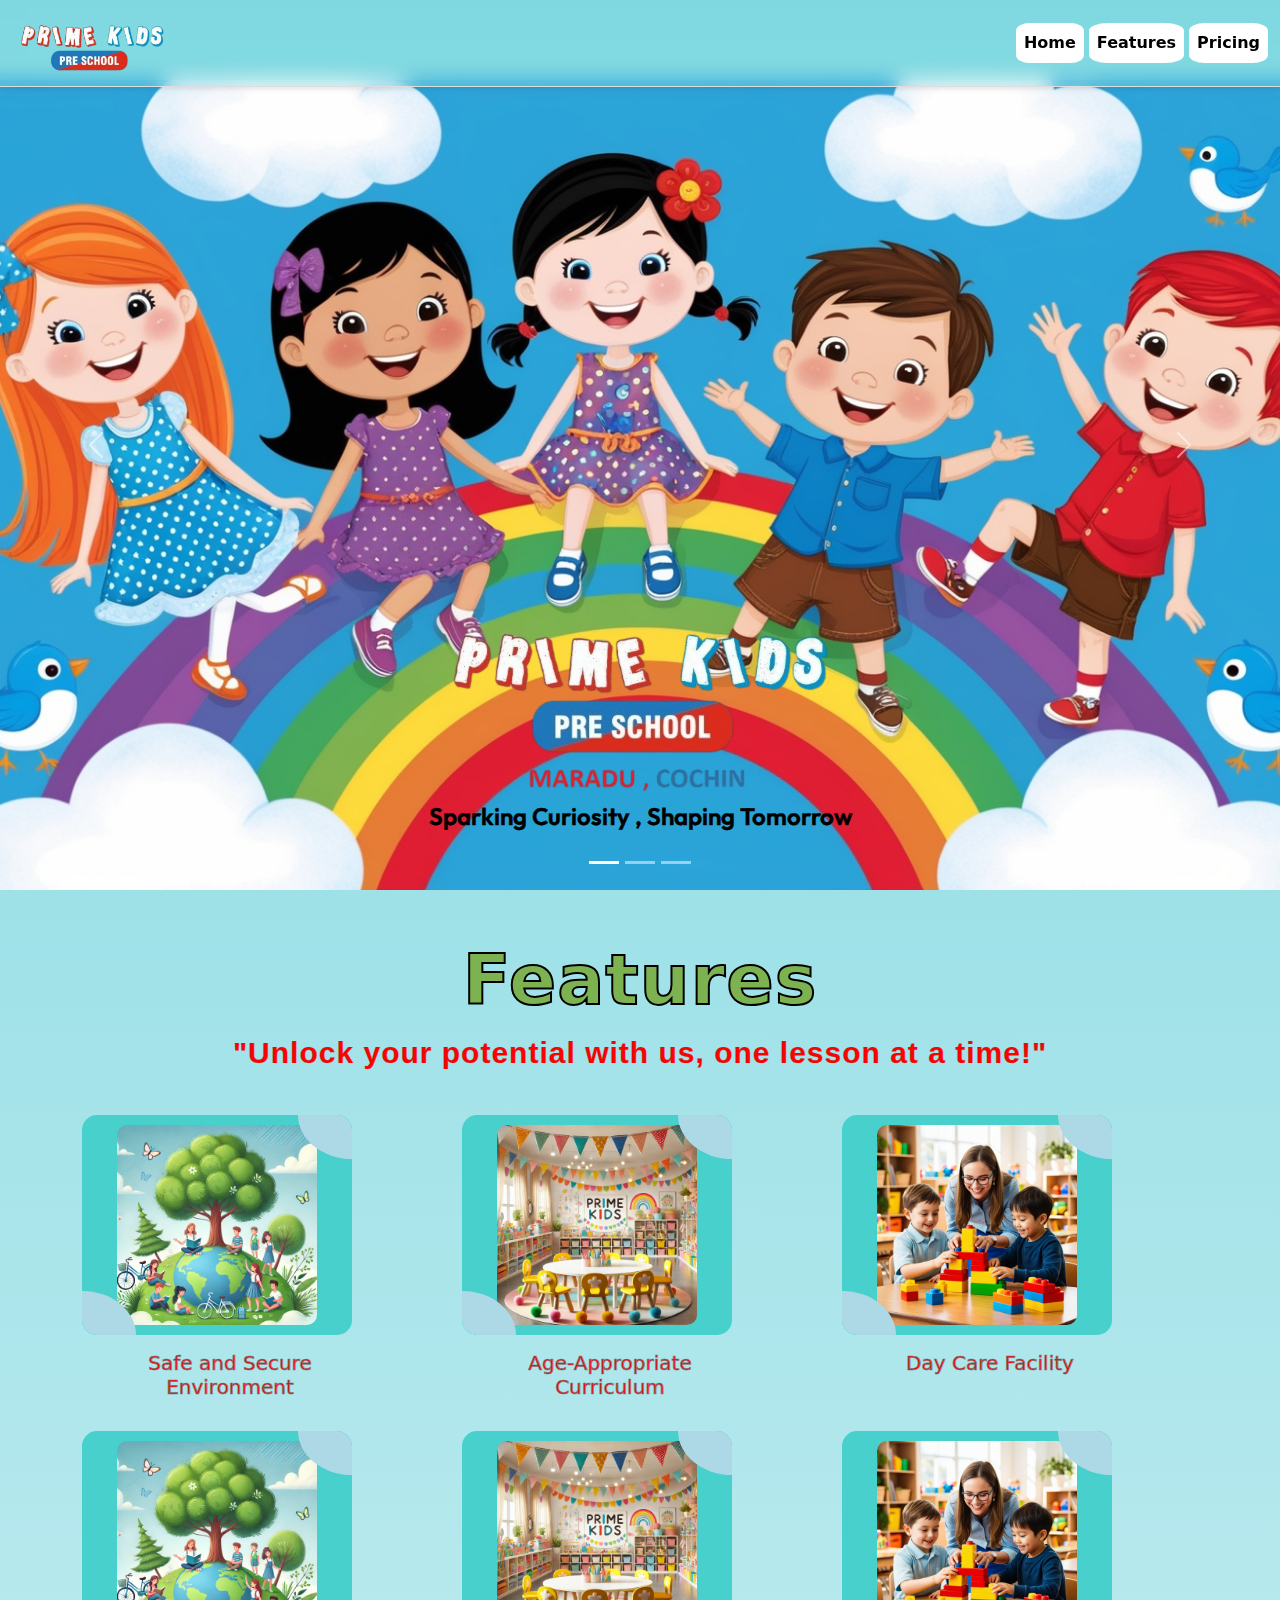
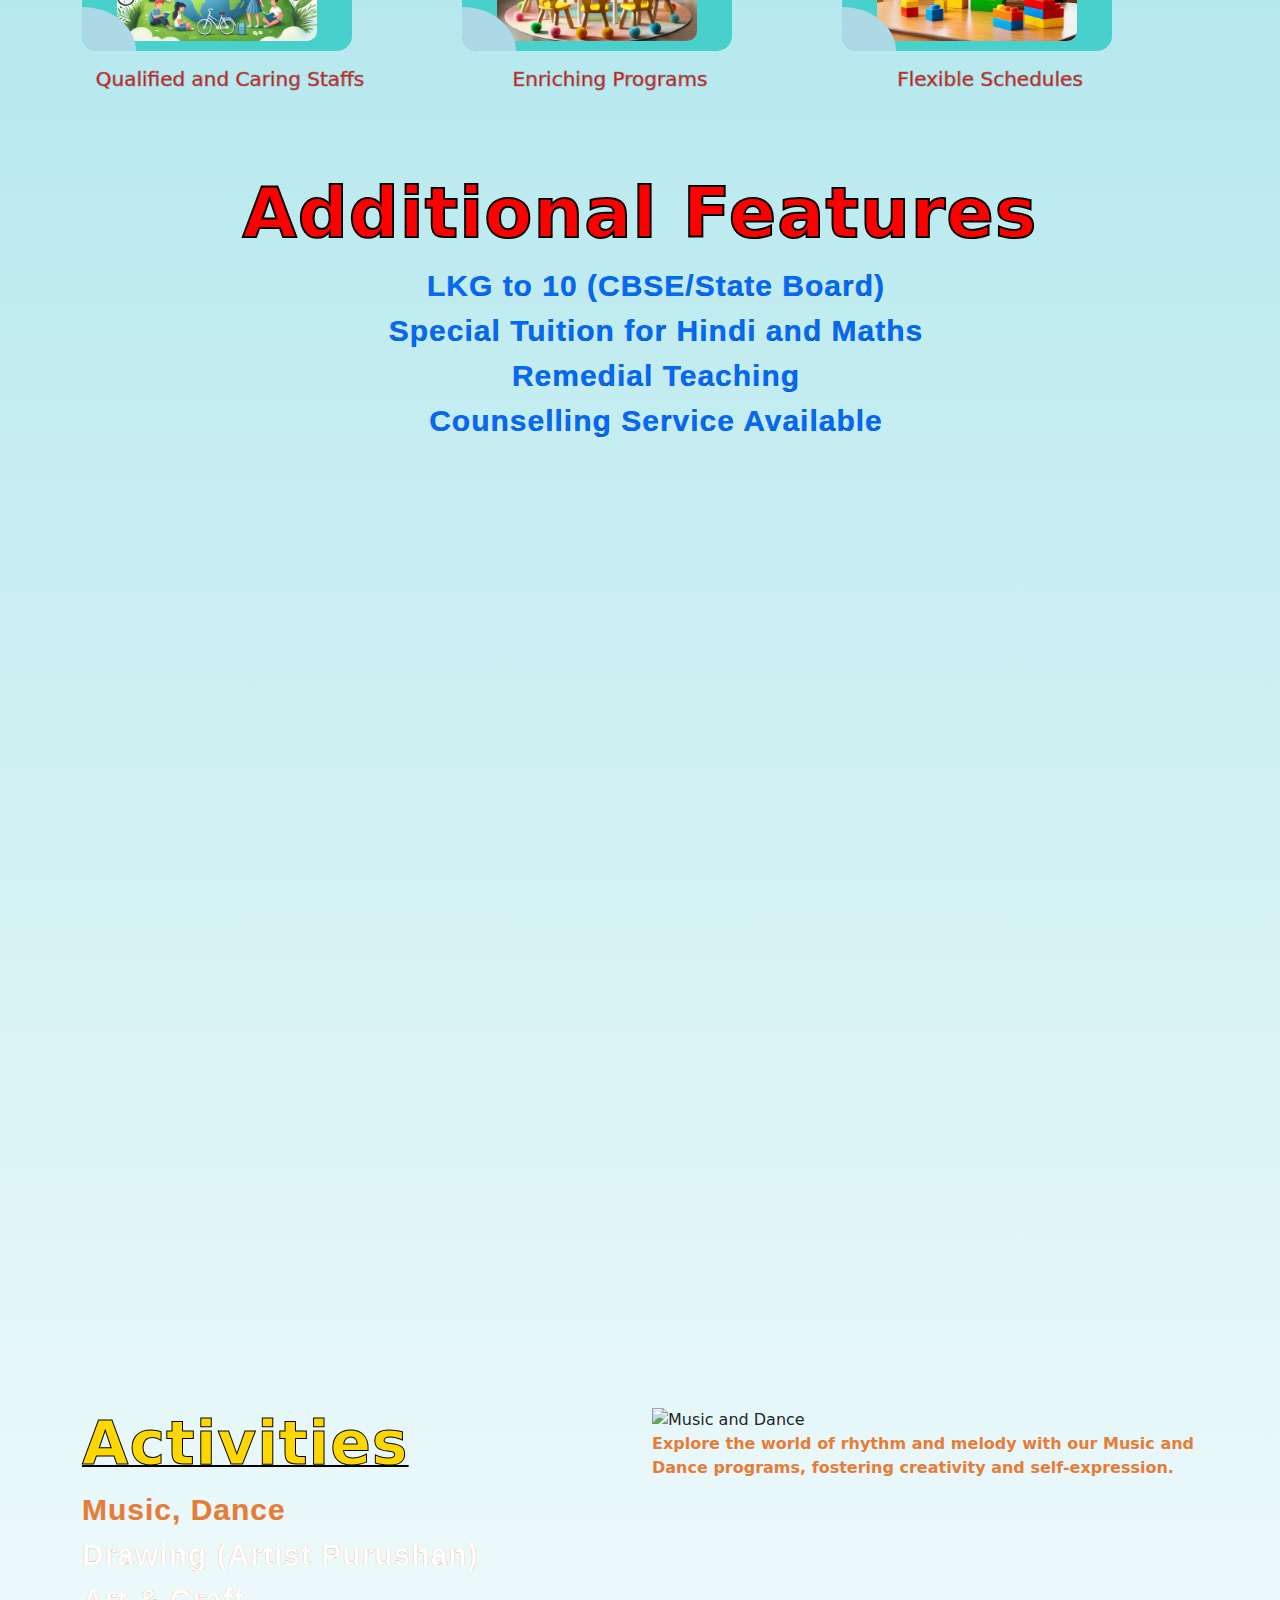
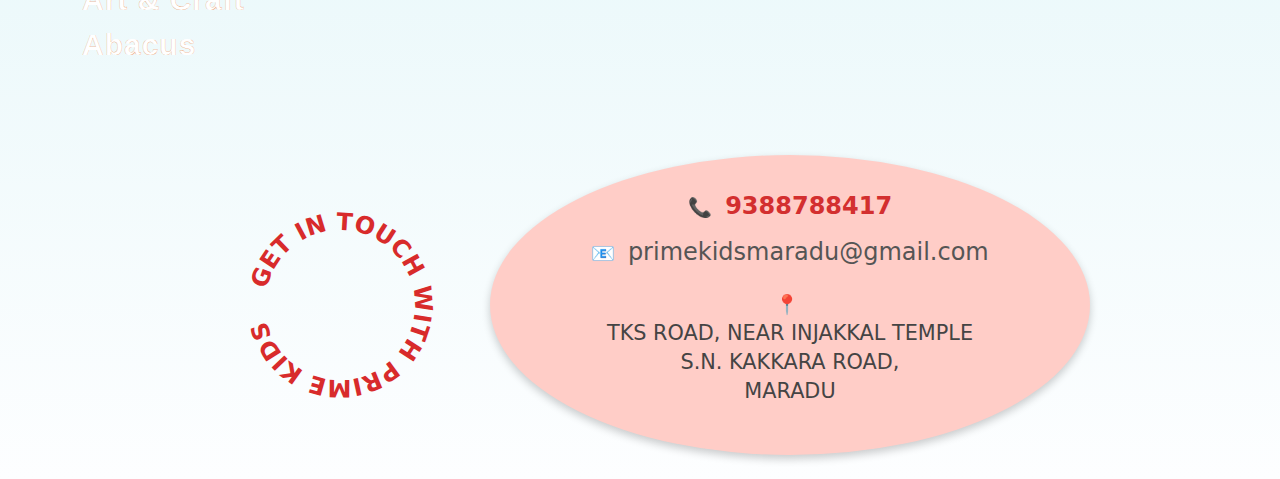
==== commit 42728dcc: "update" ====
--- a/index.html
+++ b/index.html
@@ -39,7 +39,7 @@
     </nav>
 
 
-    <div class="timesec">
+    <!-- <div class="timesec">
         <img src="png/style1.png" alt="">
         <div class="timesec_para">
             <h6>Timig</h6>
@@ -58,10 +58,10 @@
 
         </div>
 
-    </div>
-
-
-    <div class="afterschool">
+    </div> -->
+
+
+    <!-- <div class="afterschool">
         <img src="png/style3.png" alt="">
         <div class="afterschool_para">
             <h4>After</h4>
@@ -69,7 +69,7 @@
                 Care</p>
         </div>
 
-    </div>
+    </div> -->
 
     <!-- Carousel -->
     <div id="carouselExampleIndicators" class="carousel slide" data-bs-ride="carousel">
@@ -179,15 +179,15 @@
         </div>
     </section>
 
-    <br><br>
+    
 
     <div class="container mt-5 TuitionConducted text-center">
 
         <br>
         <div class="row">
-            <!-- Text Section -->
+          
             <div class="col-md-12 ">
-                <h3>Tuition Conducted for</h3>
+                <h3>Additional Features</h3>
                 <ul style="list-style: none;">
                     <li><strong> LKG to 10 (CBSE/State Board)</strong></li>
                     <li><strong> Special Tuition for Hindi and Maths</strong></li>
@@ -195,13 +195,12 @@
                     <li><strong> Counselling Service Available</strong></li>
                 </ul>
             </div>
-            <div class="row align-center justify-content-center">
-                <!-- Image Section -->
-                <div class="col-md-12">
-                    <img src="images/joys.jpg" class="img-fluid" alt="Tuition Image">
-                </div>
-            </div>
-        </div>
+           
+        </div>
+    </div>
+
+    <div class="container-fluid fixed-img-prime">
+        <!-- <img src="images/joys.jpg" class="img-fluid" alt="Tuition Image"> -->
     </div>
 
 
--- a/style.css
+++ b/style.css
@@ -98,6 +98,7 @@
     font-size: 70px;
     font-weight: 600;
     letter-spacing: 1px;
+   
 }
 
 .Feature p{
@@ -108,7 +109,16 @@
     letter-spacing: 1px;
     font-family: 'Franklin Gothic Medium', 'Arial Narrow', Arial, sans-serif;
 }
-/* From Uiverse.io by eslam-hany */ 
+
+.Feature .row h5{
+    color:rgb(255, 0, 0);
+    -webkit-text-stroke: 0.7px rgb(122, 120, 120);
+    position: relative;
+    left: -30px;
+}
+
+
+
 .card-feature {
     position: relative;
     width: 270px;
@@ -211,12 +221,7 @@
     justify-content: center;
 }
 
-.TuitionConducted img{
-    max-height: 500px;
-    height: 100%;
-    width: 100%;
-    object-fit:fill;
-}
+
 
 .TuitionConducted h3 {
     color: red; /* Text color */
@@ -235,6 +240,14 @@
     letter-spacing: 1px;
     font-family: 'Franklin Gothic Medium', 'Arial Narrow', Arial, sans-serif;
 }
+
+
+.fixed-img-prime {
+    background: url("images/joys.jpg") no-repeat center center fixed; /* Fixed background */
+    background-size: cover; /* Ensures the image covers the full height/width */
+    height: 100vh; /* Full viewport height */
+}
+
 
 
 
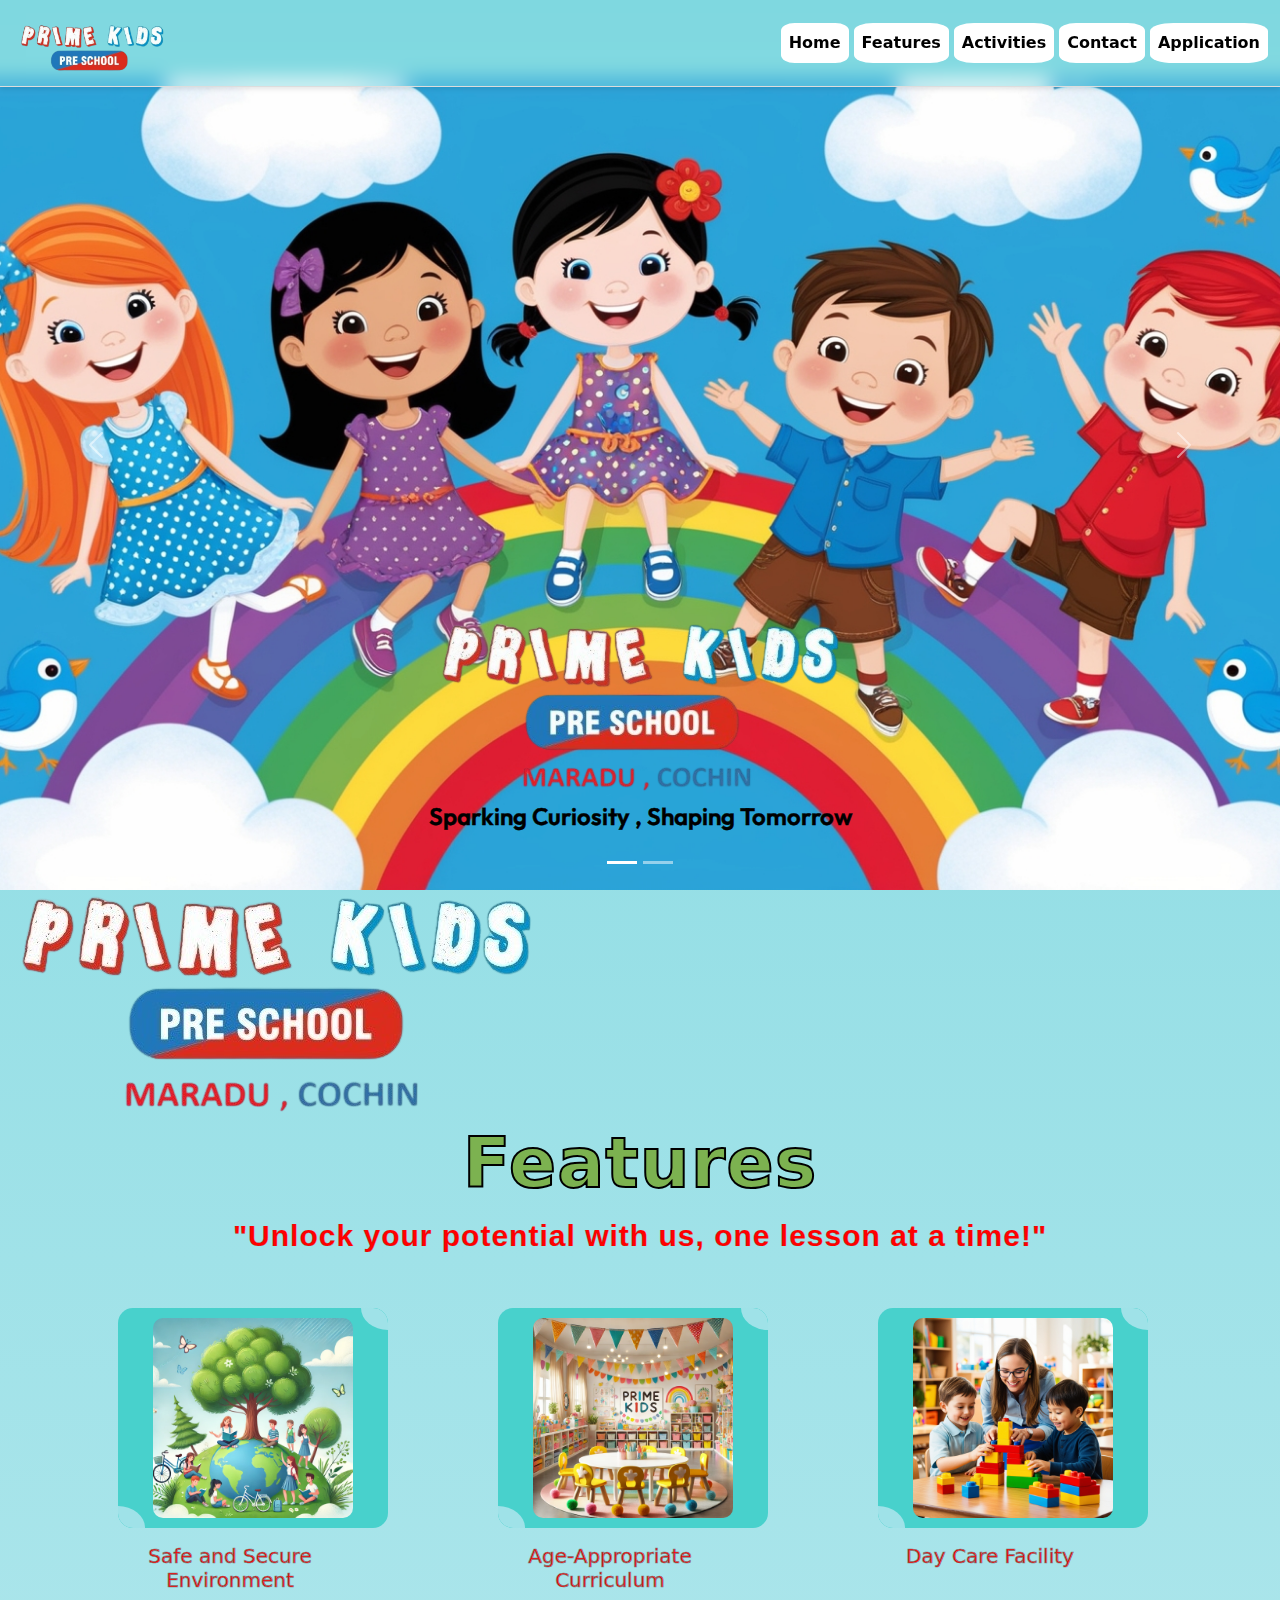
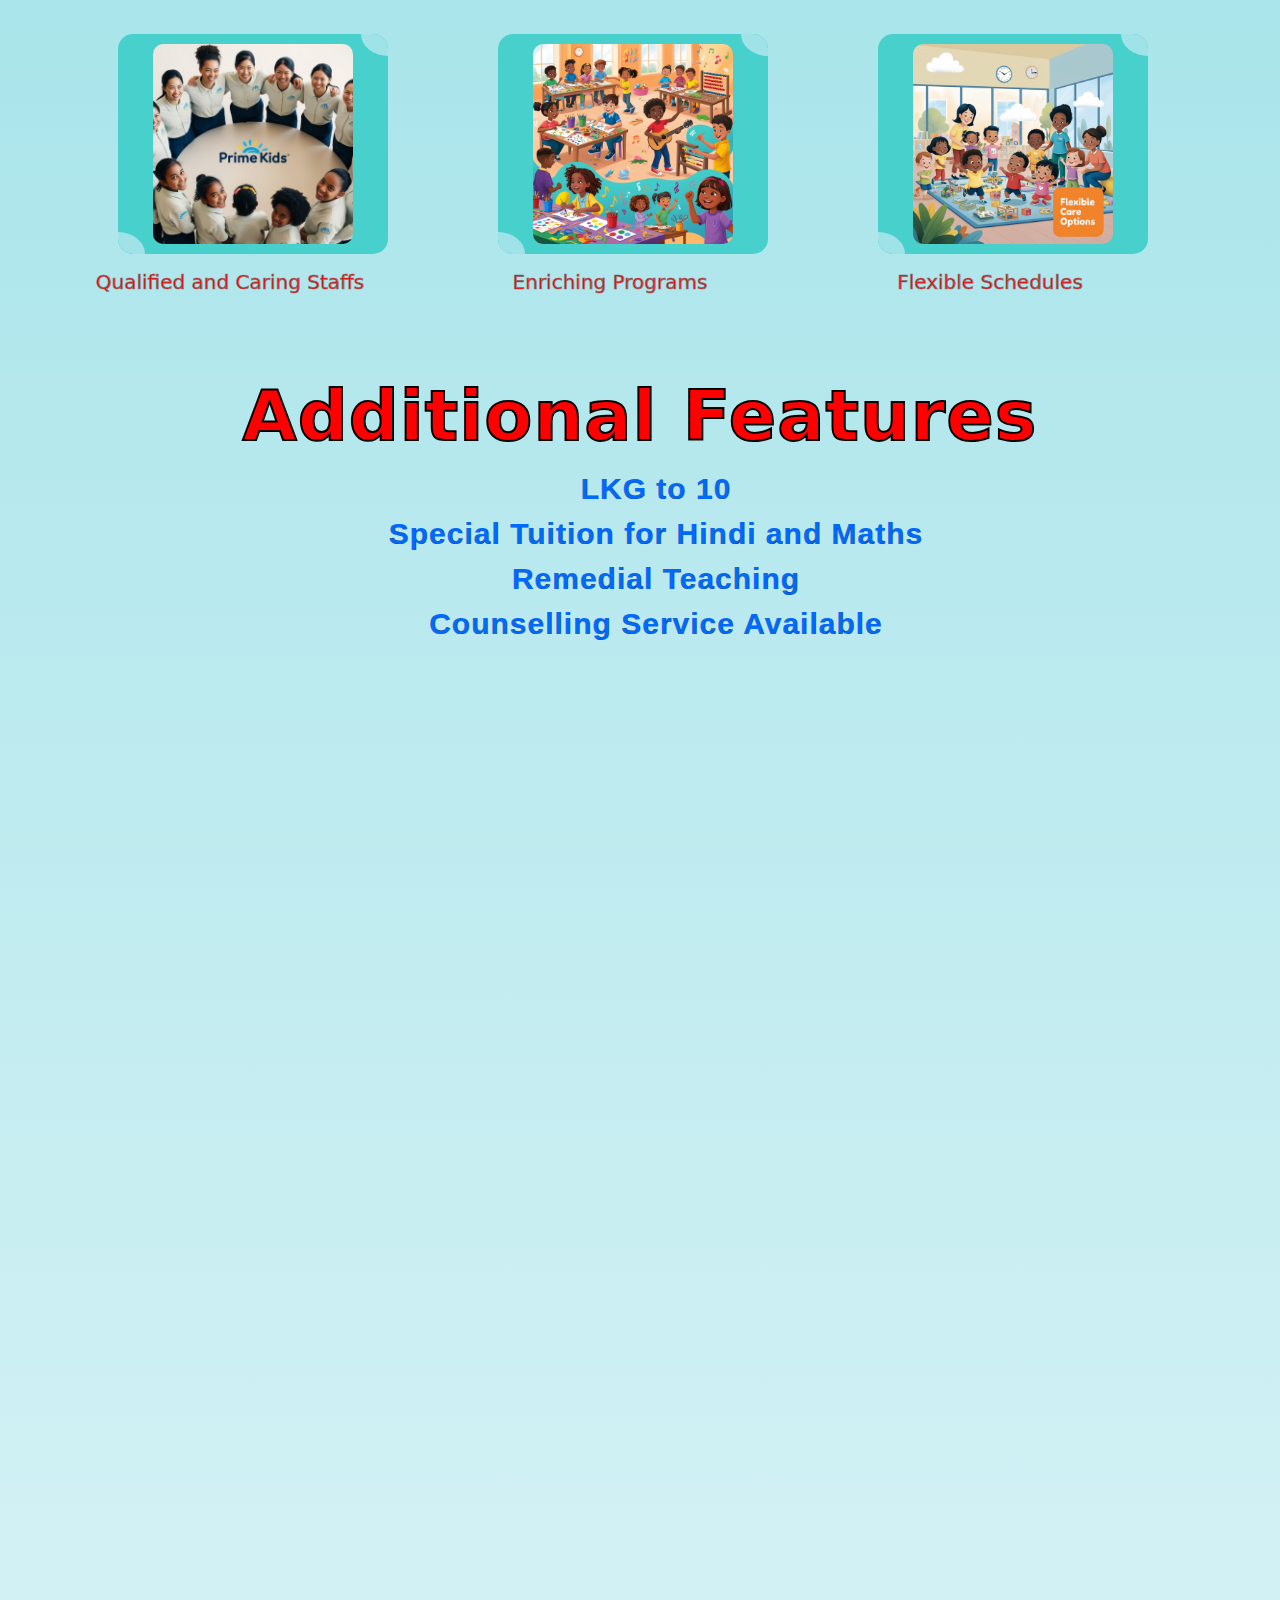
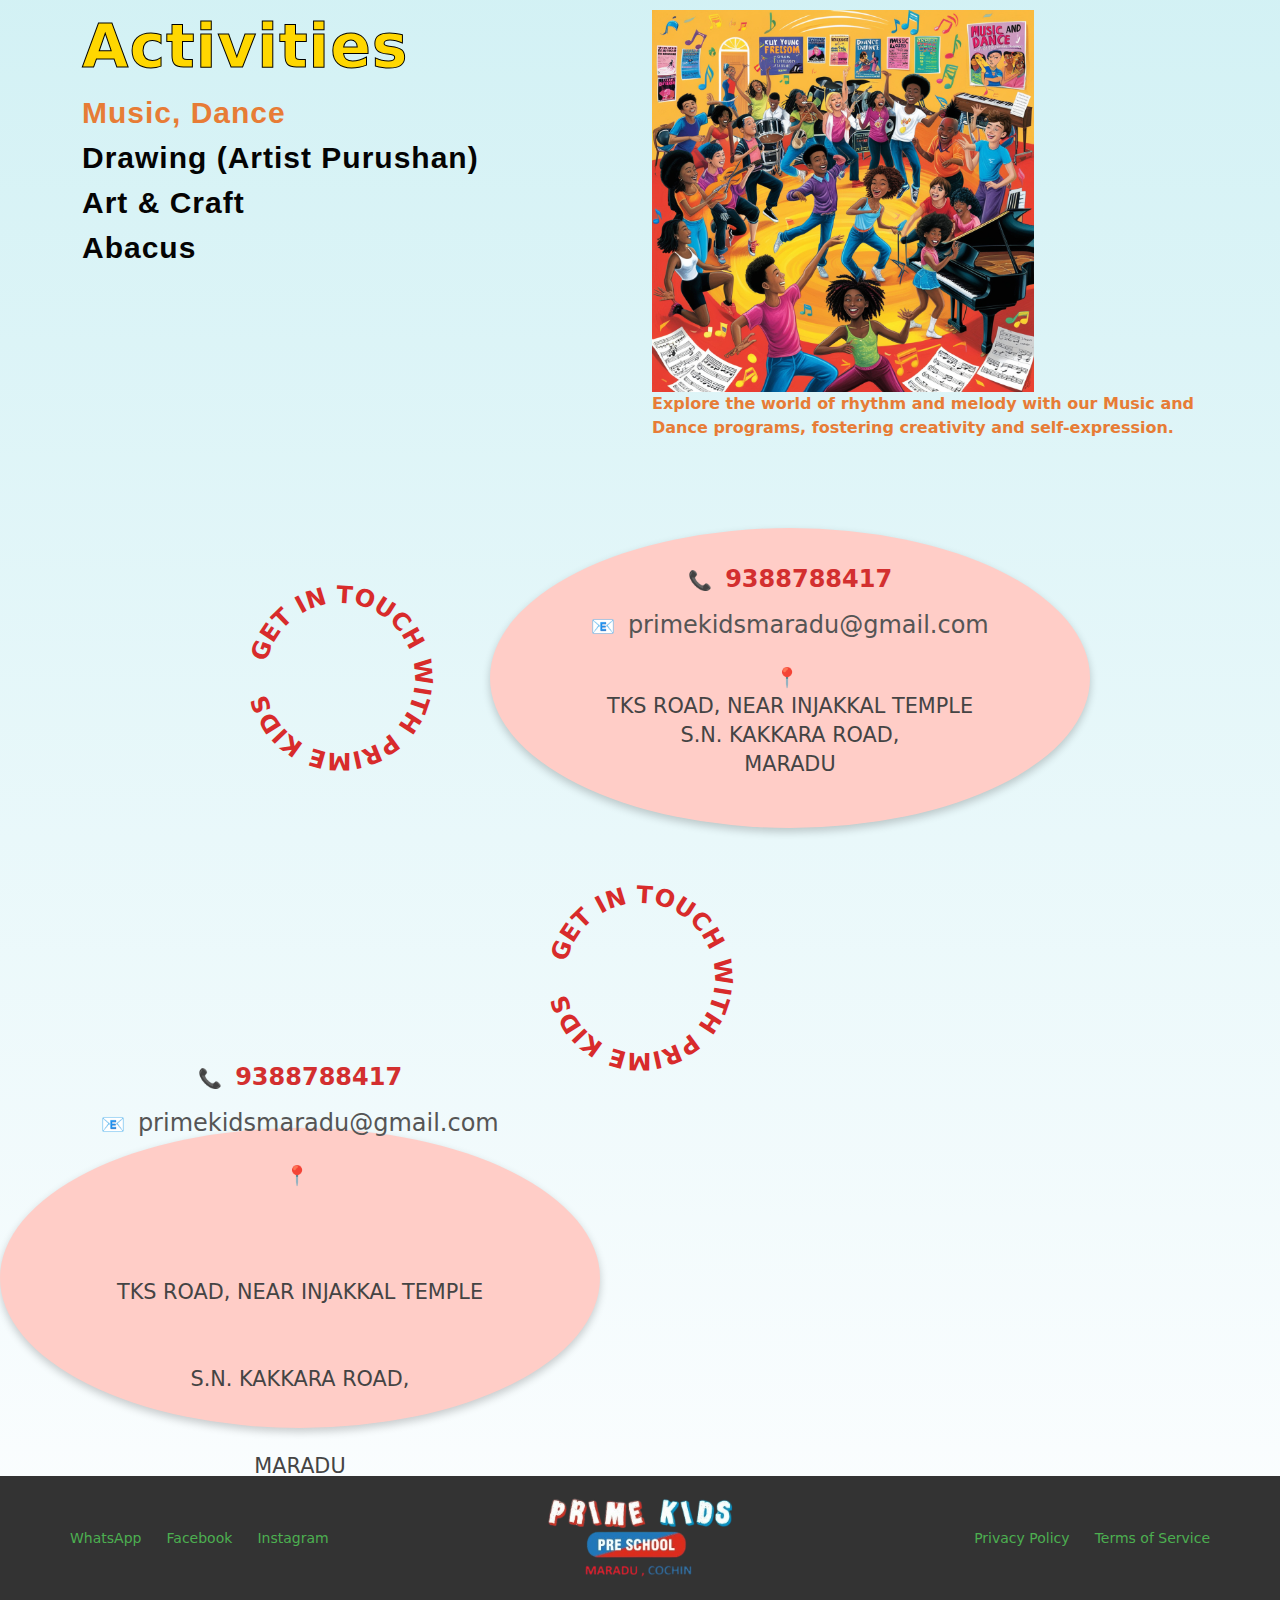
==== commit 8dc2de67: "update" ====
--- a/index.html
+++ b/index.html
@@ -4,10 +4,11 @@
 <head>
     <meta charset="UTF-8">
     <meta name="viewport" content="width=device-width, initial-scale=1.0">
-    <title>Bootstrap Carousel and Navbar</title>
+    <title>Prime-Kids</title>
     <!-- Bootstrap CSS -->
     <link href="https://cdn.jsdelivr.net/npm/bootstrap@5.3.0-alpha3/dist/css/bootstrap.min.css" rel="stylesheet">
     <link rel="stylesheet" href="style.css">
+    <link rel="stylesheet" href="style-res.css">
 </head>
 
 
@@ -24,13 +25,19 @@
             <div class="collapse navbar-collapse justify-content-end" id="navbarNav">
                 <ul class="navbar-nav">
                     <li class="nav-item">
-                        <a class="nav-link" href="#">Home</a>
+                        <a class="nav-link" href="index.html">Home</a>
                     </li>
                     <li class="nav-item">
-                        <a class="nav-link" href="#">Features</a>
+                        <a class="nav-link" href="#Features">Features</a>
                     </li>
                     <li class="nav-item">
-                        <a class="nav-link" href="#">Pricing</a>
+                        <a class="nav-link" href="#Activities">Activities</a>
+                    </li>
+                    <li class="nav-item">
+                        <a class="nav-link" href="#Contact">Contact</a>
+                    </li>
+                    <li class="nav-item">
+                        <a class="nav-link" href="form.html">Application</a>
                     </li>
 
                 </ul>
@@ -78,49 +85,27 @@
                 aria-current="true" aria-label="Slide 1"></button>
             <button type="button" data-bs-target="#carouselExampleIndicators" data-bs-slide-to="1"
                 aria-label="Slide 2"></button>
-            <button type="button" data-bs-target="#carouselExampleIndicators" data-bs-slide-to="2"
-                aria-label="Slide 3"></button>
+            <!-- <button type="button" data-bs-target="#carouselExampleIndicators" data-bs-slide-to="2"
+                aria-label="Slide 3"></button> -->
         </div>
         <div class="carousel-inner">
             <div class="carousel-item active">
                 <img src="images/carosel5.jpg" class="d-block w-100" alt="Slide 1">
                 <div class="carousel-caption d-none d-md-block ">
-                    <img src="png/logo2.png" alt="">
+                    <img src="png/logo2.png" alt="primekidsmaradu">
                     <p>Sparking Curiosity , Shaping Tomorrow</p>
 
-                    <!-- <div class="card_social">
-
-  <button>
-    <svg fill="#000000" preserveAspectRatio="xMidYMid" xmlns:xlink="http://www.w3.org/1999/xlink" xmlns="http://www.w3.org/2000/svg" version="1.1" viewBox="0 -28.5 256 256"><g stroke-width="0" id="SVGRepo_bgCarrier"></g><g stroke-linejoin="round" stroke-linecap="round" id="SVGRepo_tracerCarrier"></g><g id="SVGRepo_iconCarrier"> <g> <path fill-rule="nonzero" fill="#5865F2" d="M216.856339,16.5966031 C200.285002,8.84328665 182.566144,3.2084988 164.041564,0 C161.766523,4.11318106 159.108624,9.64549908 157.276099,14.0464379 C137.583995,11.0849896 118.072967,11.0849896 98.7430163,14.0464379 C96.9108417,9.64549908 94.1925838,4.11318106 91.8971895,0 C73.3526068,3.2084988 55.6133949,8.86399117 39.0420583,16.6376612 C5.61752293,67.146514 -3.4433191,116.400813 1.08711069,164.955721 C23.2560196,181.510915 44.7403634,191.567697 65.8621325,198.148576 C71.0772151,190.971126 75.7283628,183.341335 79.7352139,175.300261 C72.104019,172.400575 64.7949724,168.822202 57.8887866,164.667963 C59.7209612,163.310589 61.5131304,161.891452 63.2445898,160.431257 C105.36741,180.133187 151.134928,180.133187 192.754523,160.431257 C194.506336,161.891452 196.298154,163.310589 198.110326,164.667963 C191.183787,168.842556 183.854737,172.420929 176.223542,175.320965 C180.230393,183.341335 184.861538,190.991831 190.096624,198.16893 C211.238746,191.588051 232.743023,181.531619 254.911949,164.955721 C260.227747,108.668201 245.831087,59.8662432 216.856339,16.5966031 Z M85.4738752,135.09489 C72.8290281,135.09489 62.4592217,123.290155 62.4592217,108.914901 C62.4592217,94.5396472 72.607595,82.7145587 85.4738752,82.7145587 C98.3405064,82.7145587 108.709962,94.5189427 108.488529,108.914901 C108.508531,123.290155 98.3405064,135.09489 85.4738752,135.09489 Z M170.525237,135.09489 C157.88039,135.09489 147.510584,123.290155 147.510584,108.914901 C147.510584,94.5396472 157.658606,82.7145587 170.525237,82.7145587 C183.391518,82.7145587 193.761324,94.5189427 193.539891,108.914901 C193.539891,123.290155 183.391518,135.09489 170.525237,135.09489 Z"> </path> </g> </g></svg>
-  </button>
-  <button>
-    <svg xmlns="http://www.w3.org/2000/svg" fill="none" viewBox="0 0 48 48"><g stroke-width="0" id="SVGRepo_bgCarrier"></g><g stroke-linejoin="round" stroke-linecap="round" id="SVGRepo_tracerCarrier"></g><g id="SVGRepo_iconCarrier"> <circle fill="#3B5998" r="20" cy="24" cx="24"></circle> <path fill="white" d="M29.315 16.9578C28.6917 16.8331 27.8498 16.74 27.3204 16.74C25.8867 16.74 25.7936 17.3633 25.7936 18.3607V20.1361H29.3774L29.065 23.8137H25.7936V35H21.3063V23.8137H19V20.1361H21.3063V17.8613C21.3063 14.7453 22.7708 13 26.4477 13C27.7252 13 28.6602 13.187 29.8753 13.4363L29.315 16.9578Z" clip-rule="evenodd" fill-rule="evenodd"></path> </g></svg>
-  </button>
-  <button>
-    <svg fill="#000000" xmlns="http://www.w3.org/2000/svg" viewBox="0 0 1024 1024"><g stroke-width="0" id="SVGRepo_bgCarrier"></g><g stroke-linejoin="round" stroke-linecap="round" id="SVGRepo_tracerCarrier"></g><g id="SVGRepo_iconCarrier"> <circle style="fill:#e4405f" r="512" cy="512" cx="512"></circle> <path style="fill:#fff" d="M512 256c-69.5 0-78.2.3-105.5 1.5-27.3 1.3-45.8 5.6-62.1 11.9-16.8 6.5-31.1 15.3-45.4 29.5s-23 28.5-29.5 45.4c-6.3 16.3-10.6 34.9-11.9 62.1-1.3 27.3-1.5 36-1.5 105.5s.3 78.2 1.5 105.5c1.3 27.2 5.6 45.8 11.9 62.1 6.5 16.8 15.3 31.1 29.5 45.4 14.2 14.2 28.5 23 45.4 29.5 16.3 6.3 34.9 10.6 62.1 11.9 27.3 1.3 36 1.5 105.5 1.5s78.2-.3 105.5-1.5c27.2-1.3 45.8-5.6 62.1-11.9 16.8-6.5 31.1-15.3 45.4-29.5 14.2-14.2 23-28.5 29.5-45.4 6.3-16.3 10.6-34.9 11.9-62.1 1.3-27.3 1.5-36 1.5-105.5s-.3-78.2-1.5-105.5c-1.3-27.2-5.6-45.8-11.9-62.1-6.5-16.8-15.3-31.1-29.5-45.4-14.2-14.2-28.5-23-45.4-29.5-16.3-6.3-34.9-10.6-62.1-11.9-27.3-1.2-36-1.5-105.5-1.5zm0 46.1c68.3 0 76.5.3 103.5 1.5 25 1.2 38.5 5.3 47.5 8.9 12 4.6 20.5 10.2 29.5 19.1 8.9 9 14.5 17.5 19.1 29.5 3.5 9 7.7 22.5 8.8 47.5 1.2 27 1.5 35.1 1.5 103.5s-.3 76.5-1.6 103.5c-1.3 25-5.5 38.5-9 47.5-4.8 12-10.2 20.5-19.2 29.5-8.9 8.9-17.6 14.5-29.4 19.1-9 3.5-22.7 7.7-47.7 8.8-27.2 1.2-35.2 1.5-103.7 1.5s-76.5-.3-103.7-1.6c-25-1.3-38.7-5.5-47.7-9-12.1-4.8-20.5-10.2-29.4-19.2-9-8.9-14.7-17.6-19.2-29.4-3.5-9-7.7-22.7-9-47.7-1-26.9-1.3-35.2-1.3-103.3 0-68.2.3-76.5 1.3-103.7 1.3-25 5.4-38.7 9-47.7 4.5-12.2 10.2-20.5 19.2-29.5 8.9-8.9 17.3-14.7 29.4-19.2 9-3.5 22.4-7.7 47.4-9 27.2-1 35.2-1.3 103.7-1.3l1 .7zm0 78.4c-72.6 0-131.5 58.9-131.5 131.5S439.4 643.5 512 643.5 643.5 584.6 643.5 512 584.6 380.5 512 380.5zm0 216.8c-47.1 0-85.3-38.2-85.3-85.3s38.2-85.3 85.3-85.3 85.3 38.2 85.3 85.3-38.2 85.3-85.3 85.3zm167.4-221.9c0 17-13.8 30.7-30.7 30.7-17 0-30.7-13.8-30.7-30.7s13.8-30.7 30.7-30.7c16.9-.1 30.7 13.7 30.7 30.7z"></path> </g></svg>      
-  </button><button>
-    <svg xmlns="http://www.w3.org/2000/svg" fill="none" viewBox="0 0 32 32"><g stroke-width="0" id="SVGRepo_bgCarrier"></g><g stroke-linejoin="round" stroke-linecap="round" id="SVGRepo_tracerCarrier"></g><g id="SVGRepo_iconCarrier"> <path fill="#47ACDF" d="M11.7887 28C8.55374 28 5.53817 27.0591 3 25.4356C5.15499 25.5751 8.95807 25.2411 11.3236 22.9848C7.76508 22.8215 6.16026 20.0923 5.95094 18.926C6.25329 19.0426 7.6953 19.1826 8.50934 18.856C4.4159 17.8296 3.78793 14.2373 3.92748 13.141C4.695 13.6775 5.99745 13.8641 6.50913 13.8174C2.69479 11.0882 4.06703 6.98276 4.74151 6.09635C7.47882 9.88867 11.5812 12.0186 16.6564 12.137C16.5607 11.7174 16.5102 11.2804 16.5102 10.8316C16.5102 7.61092 19.1134 5 22.3247 5C24.0025 5 25.5144 5.71275 26.5757 6.85284C27.6969 6.59011 29.3843 5.97507 30.2092 5.4432C29.7934 6.93611 28.4989 8.18149 27.7159 8.64308C27.7224 8.65878 27.7095 8.62731 27.7159 8.64308C28.4037 8.53904 30.2648 8.18137 31 7.68256C30.6364 8.52125 29.264 9.91573 28.1377 10.6964C28.3473 19.9381 21.2765 28 11.7887 28Z"></path> </g></svg>
-  </button>
-
-
-</div> -->
-
+                   
                 </div>
             </div>
             <div class="carousel-item">
                 <img src="images/carosel3.jpg" class="d-block w-100" alt="Slide 2">
                 <div class="carousel-caption d-none d-md-block">
-                    <img src="png/logo2.png" alt="">
-                    <p>Description for the second slide.</p>
+                    <img src="png/logo2.png" alt="primekidsmaradu">
+                    <p>Sparking Curiosity , Shaping Tomorrow</p>
                 </div>
             </div>
-            <div class="carousel-item">
-                <img src="images/carosel1.jpg" class="d-block w-100" alt="Slide 3">
-                <div class="carousel-caption d-none d-md-block">
-                    <img src="png/logo2.png" alt="">
-                    <p>Description for the third slide.</p>
-                </div>
-            </div>
+           
         </div>
         <button class="carousel-control-prev" type="button" data-bs-target="#carouselExampleIndicators"
             data-bs-slide="prev">
@@ -133,27 +118,29 @@
             <span class="visually-hidden">Next</span>
         </button>
     </div>
-
+<div>
+    <img src="png/logo2.png" alt="primekidsmaradu" class="primekids-main">
+</div>
     <!-- Features Section -->
-    <section class="container my-5 text-center Feature">
+    <section class="container text-center Feature" id="Features">
         <h3>Features</h3>
         <p>"Unlock your potential with us, one lesson at a time!"</p>
         <br>
         <div class="row mb-4">
-            <div class="col-md-4 text-center">
+            <div class="col-md-4 text-center justify-content-center align-content-center ">
 
 
                 <div class="card-feature card-feature-1"> <img src="images/friendly.webp" class="img-fluid"
-                        alt="Feature 1"></div>
+                        alt="Safe and Secure Environment"></div>
                 <h5 class="mt-3">Safe and Secure <br> Environment</h5>
             </div>
             <div class="col-md-4 text-center">
                 <div class="card-feature card-feature-2"> <img src="images/thematic.webp" class="img-fluid"
-                        alt="Feature 2"></div>
+                        alt="Age-Appropriate Curriculum"></div>
                 <h5 class="mt-3">Age-Appropriate <br> Curriculum</h5>
             </div>
             <div class="col-md-4 text-center">
-                <div class="card-feature card-feature-3"> <img src="images/friendlyteacher.jpg" class="img-fluid" alt="Feature 3"></div>
+                <div class="card-feature card-feature-3"> <img src="images/friendlyteacher.jpg" class="img-fluid" alt="Day Care Facility"></div>
                 
                 <h5 class="mt-3">Day Care Facility</h5>
             </div>
@@ -162,17 +149,17 @@
             <div class="col-md-4 text-center">
 
 
-                <div class="card-feature card-feature-4"> <img src="images/friendly.webp" class="img-fluid"
-                        alt="Feature 4"></div>
+                <div class="card-feature card-feature-4"> <img src="images/Qualified and Caring Staffs.jpg" class="img-fluid"
+                        alt="Qualified and Caring Staffs of Prime-Kids"></div>
                 <h5 class="mt-3">Qualified and Caring Staffs</h5>
             </div>
             <div class="col-md-4 text-center">
-                <div class="card-feature card-feature-5"> <img src="images/thematic.webp" class="img-fluid"
-                        alt="Feature 5"></div>
+                <div class="card-feature card-feature-5"> <img src="images/Enriching Programs.jpg" class="img-fluid"
+                        alt="Enriching Programs of Prime-Kids"></div>
                 <h5 class="mt-3">Enriching Programs</h5>
             </div>
             <div class="col-md-4 text-center">
-                <div class="card-feature card-feature-6"> <img src="images/friendlyteacher.jpg" class="img-fluid" alt="Feature 6"></div>
+                <div class="card-feature card-feature-6"> <img src="images/Flexible Schedules.jpg" class="img-fluid" alt="Flexible Schedules"></div>
                 
                 <h5 class="mt-3">Flexible Schedules</h5>
             </div>
@@ -189,7 +176,7 @@
             <div class="col-md-12 ">
                 <h3>Additional Features</h3>
                 <ul style="list-style: none;">
-                    <li><strong> LKG to 10 (CBSE/State Board)</strong></li>
+                    <li><strong> LKG to 10 </strong></li>
                     <li><strong> Special Tuition for Hindi and Maths</strong></li>
                     <li><strong> Remedial Teaching</strong></li>
                     <li><strong> Counselling Service Available</strong></li>
@@ -205,12 +192,15 @@
 
 
 
-
-
-
-
-
-    <div class="container mt-5">
+    
+
+
+
+
+
+
+
+    <div class="container mt-5" id="Activities">
         <div class="row">
             <!-- Left Section: Heading and Subheadings -->
             <div class="col-md-6">
@@ -235,7 +225,7 @@
             <div class="col-md-6">
                 <!-- Image -->
                 <div id="image-container">
-                    <img src="https://via.placeholder.com/400x250?text=Music+and+Dance" alt="Music and Dance"
+                    <img src="images/music.jpg" alt="Music and Dance"
                         id="activity-image">
                 </div>
 
@@ -264,7 +254,7 @@
 
     <br><br><br>
 
-    <div class="container contact-card-container ">
+    <div class="container contact-card-container contact-above-786 " id="Contact">
         <div class="curved-text-container">
             <!-- SVG with curved path -->
             <svg viewBox="0 0 300 300">
@@ -283,11 +273,11 @@
         <div class="contact-card">
             <div class="phone">
                 <span class="icon">📞</span>
-                <span class="number">9388788417</span>
+                <a href="tel:-+919388788417"><span class="number">9388788417</span></a>
             </div>
             <div class="email">
                 <span class="icon">📧</span>
-                primekidsmaradu@gmail.com
+                <a href="mailto:-primekidsmaradu@gmail.com">primekidsmaradu@gmail.com</a>
             </div>
             <div class="address">
                 <span class="icon">📍</span>
@@ -301,7 +291,75 @@
 
     </div>
 
-    <br>
+
+
+    <div class="container contact-card-container contact-below-786-1 " id="Contact">
+        <div class="curved-text-container">
+            <!-- SVG with curved path -->
+            <svg viewBox="0 0 300 300">
+                <defs>
+                    <!-- Create a circular path -->
+                    <path id="circlePath" d="M 150,150 m -75,0 a 75,75 0 1,1 150,0 a 75,75 0 1,1 -150,0" />
+                </defs>
+                <!-- Apply the text along the path -->
+                <text class="curved-text">
+                    <textPath href="#circlePath" startOffset="50%" text-anchor="middle">
+                        Get in Touch with Prime Kids
+                    </textPath>
+                </text>
+            </svg>
+        </div>
+    </div>
+        <div class="contact-card contact-below-786-2">
+            <div class="phone">
+                <span class="icon">📞</span>
+                <a href="tel:-+919388788417"><span class="number">9388788417</span></a>
+            </div>
+            <div class="email">
+                <span class="icon">📧</span>
+                <a href="mailto:-primekidsmaradu@gmail.com">primekidsmaradu@gmail.com</a>
+            </div>
+            <div class="address">
+                <span class="icon">📍</span>
+                <br><br>
+                <br><br>
+                <p>
+                    TKS ROAD, NEAR INJAKKAL TEMPLE<br><br><br>
+
+                    S.N. KAKKARA ROAD,<br><br>  <br>
+                    MARADU
+                </p>
+            </div>
+        </div>
+
+
+
+
+    
+    <br><br>
+
+    <footer class="footer">
+        <div class="footer-container">
+            <!-- Left Side: Social Media Links -->
+            <div class="footer-left">
+                <a href="https://wa.me/+919388788417" target="_blank" class="social-link">WhatsApp</a>
+                <a href="https://www.facebook.com/people/Prime-Kids/61564805870877/?mibextid=wwXIfr&rdid=uMHfu3ZaOCPnipCd&share_url=https%3A%2F%2Fwww.facebook.com%2Fshare%2F1BZWwn678v%2F%3Fmibextid%3DwwXIfr" target="_blank" class="social-link">Facebook</a>
+                <a href="https://www.instagram.com/primekidsmaradu/" target="_blank" class="social-link">Instagram</a>
+            </div>
+    
+            <!-- Center: Logo -->
+            <div class="footer-center">
+                <img src="png/logo2.png" alt="Tuition Center Logo" class="footer-logo">
+            </div>
+    
+            <!-- Right Side: Privacy and Terms -->
+            <div class="footer-right">
+                <a href="#privacy-policy" class="footer-link">Privacy Policy</a>
+                <a href="#terms-of-service" class="footer-link">Terms of Service</a>
+            </div>
+        </div>
+    </footer>
+    
 
 
     <!-- Bootstrap JS Bundle with Popper -->
@@ -342,9 +400,9 @@
             const imageContainer = document.getElementById('activity-image');
 
             const images = {
-                music: "https://via.placeholder.com/400x250?text=Music+and+Dance",
-                drawing: "https://via.placeholder.com/400x250?text=Drawing",
-                artcraft: "https://via.placeholder.com/400x250?text=Art+and+Craft",
+                music: "images/music.jpg",
+                drawing: "images/Drawing.jpg",
+                artcraft: "images/artcraft.jpg",
                 abacus: "https://via.placeholder.com/400x250?text=Abacus"
             };
 
--- a/style.css
+++ b/style.css
@@ -68,7 +68,7 @@
     z-index: 1000;
     position: relative;
     top: 0px;
-    height: 170px;
+    height: 180px;
     width: 100%;
     object-fit: contain;
 }
@@ -131,6 +131,8 @@
     font-weight: bold;
     border-radius: 15px;
     cursor: pointer;
+    margin: 10px;
+    margin-left: 10%;
     overflow: hidden;
   }
   .card-feature img{
@@ -144,14 +146,14 @@
   .card-feature::after {
     position: absolute;
     content: "";
-    width: 20%;
-    height: 20%;
+    width: 10%;
+    height: 10%;
     display: flex;
     align-items: center;
     justify-content: center;
     font-size: 15px;
     font-weight: 400;
-    background-color: lightblue;
+    background-color: #9FE2E8;
     transition: all 0.5s;
   }
   
@@ -261,14 +263,14 @@
     font-size: 60px;
     font-weight: 600;
     letter-spacing: 1px;
-    text-decoration:underline;
+    
     text-decoration-thickness: 1.5px;
    
 }
 .subheading {
     cursor: pointer;
-    color: #ffffff;
-    -webkit-text-stroke: 0.2px #E77C36; /* Stroke color and width */
+    color: #040404;
+    -webkit-text-stroke: 0.02px #E77C36; /* Stroke color and width */
     font-size: 30px;
     font-weight: 600;
     letter-spacing: 1px;
@@ -285,8 +287,8 @@
 .content.active {
     display: block;
 }
-img {
-    max-width: 100%;
+#image-container img {
+    max-width: 70%;
     height: auto;
 }
 
@@ -470,10 +472,24 @@
     font-weight: bold;
     color: #d32f2f; /* Bold red */
 }
+.contact-card a {
+    font-size: 1.5rem;
+    font-weight: bold;
+    color: #d32f2f; /* Bold red */
+    text-decoration: none;
+}
+
 
 .contact-card .email {
     margin: 10px 0;
     font-size: 1.5rem;
+    color: #555; /* Dark grey */
+}
+
+.contact-card .email a {
+    margin: 10px 0;
+    font-size: 1.5rem;
+    font-weight: 400;
     color: #555; /* Dark grey */
 }
 
@@ -569,3 +585,69 @@
   
 
 
+  .footer {
+    background-color: #333; /* Dark background */
+    color: #fff; /* White text */
+    padding: 20px 10px;
+    display: flex;
+    justify-content: center;
+    align-items: center;
+}
+
+.footer-container {
+    display: flex;
+    justify-content: space-between;
+    align-items: center;
+    max-width: 1200px;
+    width: 100%;
+    padding: 0 20px;
+    flex-wrap: wrap; /* Ensures it adjusts on smaller screens */
+}
+
+.footer-left, .footer-center, .footer-right {
+    flex: 1;
+    text-align: center;
+}
+
+.footer-left {
+    text-align: left;
+}
+
+.footer-right {
+    text-align: right;
+}
+
+.footer-logo {
+    max-width: 200px; /* Adjust logo size */
+    height: auto;
+}
+
+.footer-link, .social-link {
+    color: #4CAF50; /* Green links */
+    text-decoration: none;
+    margin: 0 10px;
+    font-size: 14px;
+}
+
+.footer-link:hover, .social-link:hover {
+    text-decoration: underline;
+}
+
+/* Responsive Design */
+@media (max-width: 768px) {
+    .footer-container {
+        flex-direction: column;
+        text-align: center;
+    }
+
+    .footer-left, .footer-right {
+        text-align: center;
+        margin: 10px 0;
+    }
+
+    .footer-logo {
+        margin: 10px 0;
+    }
+}
+
+
--- a/style-res.css
+++ b/style-res.css
@@ -0,0 +1,12 @@
+@media (max-width:786px) {
+
+    .carousel-item img{
+    margin-top: 80px;
+    height: 40vh;
+    width: 100%;
+    object-fit: cover;
+}
+
+
+
+}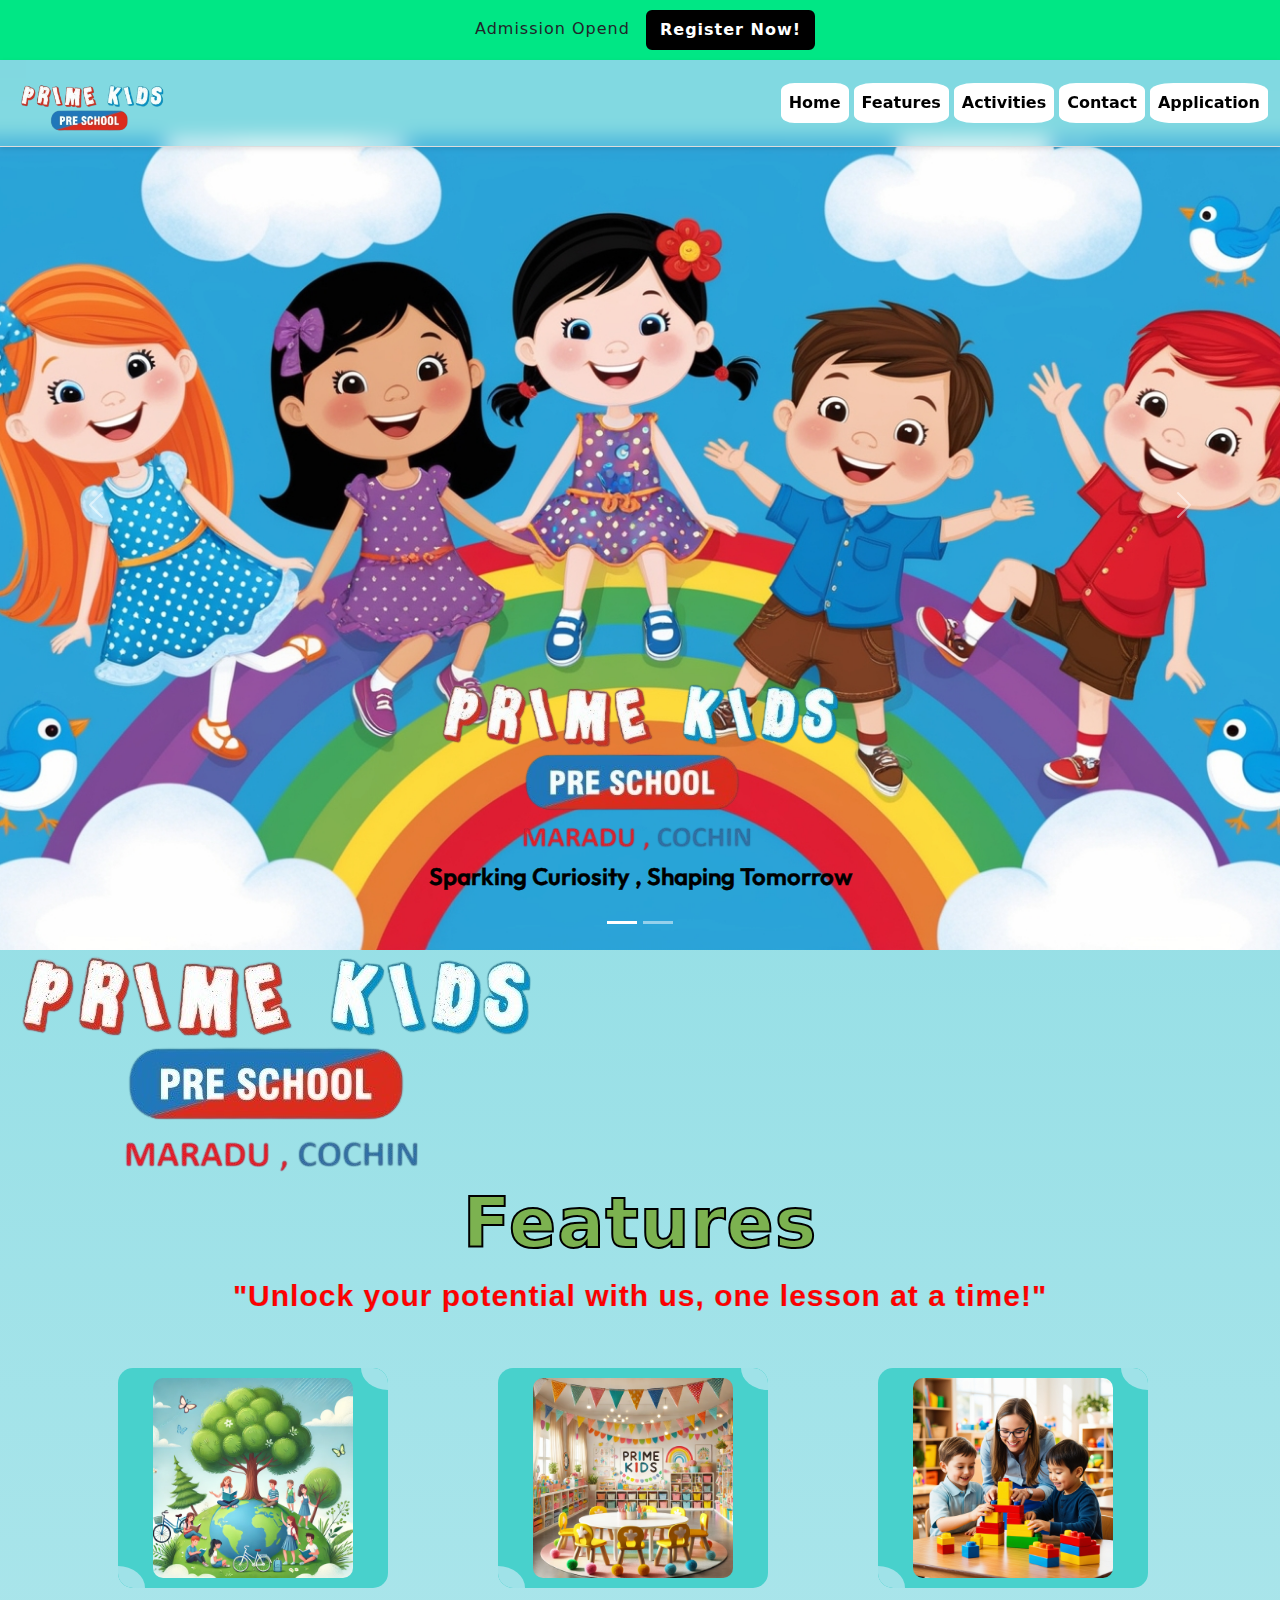
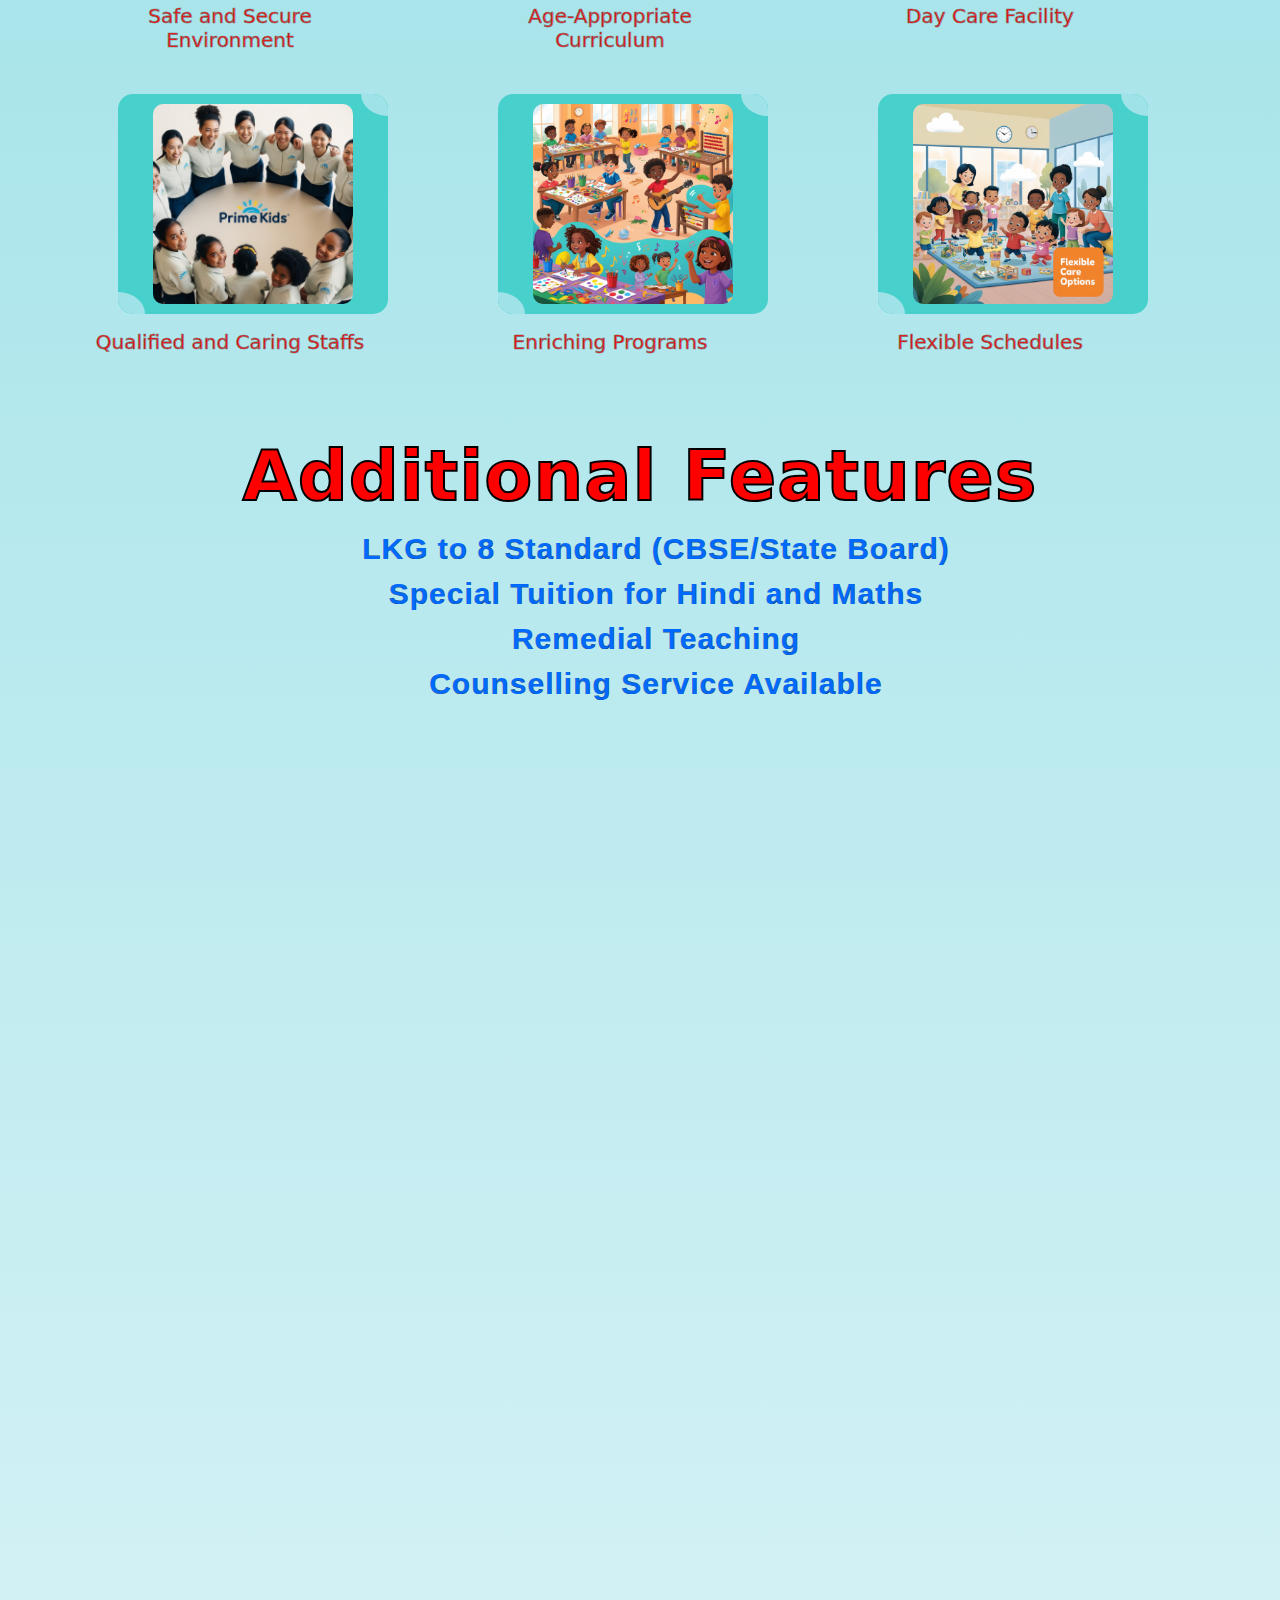
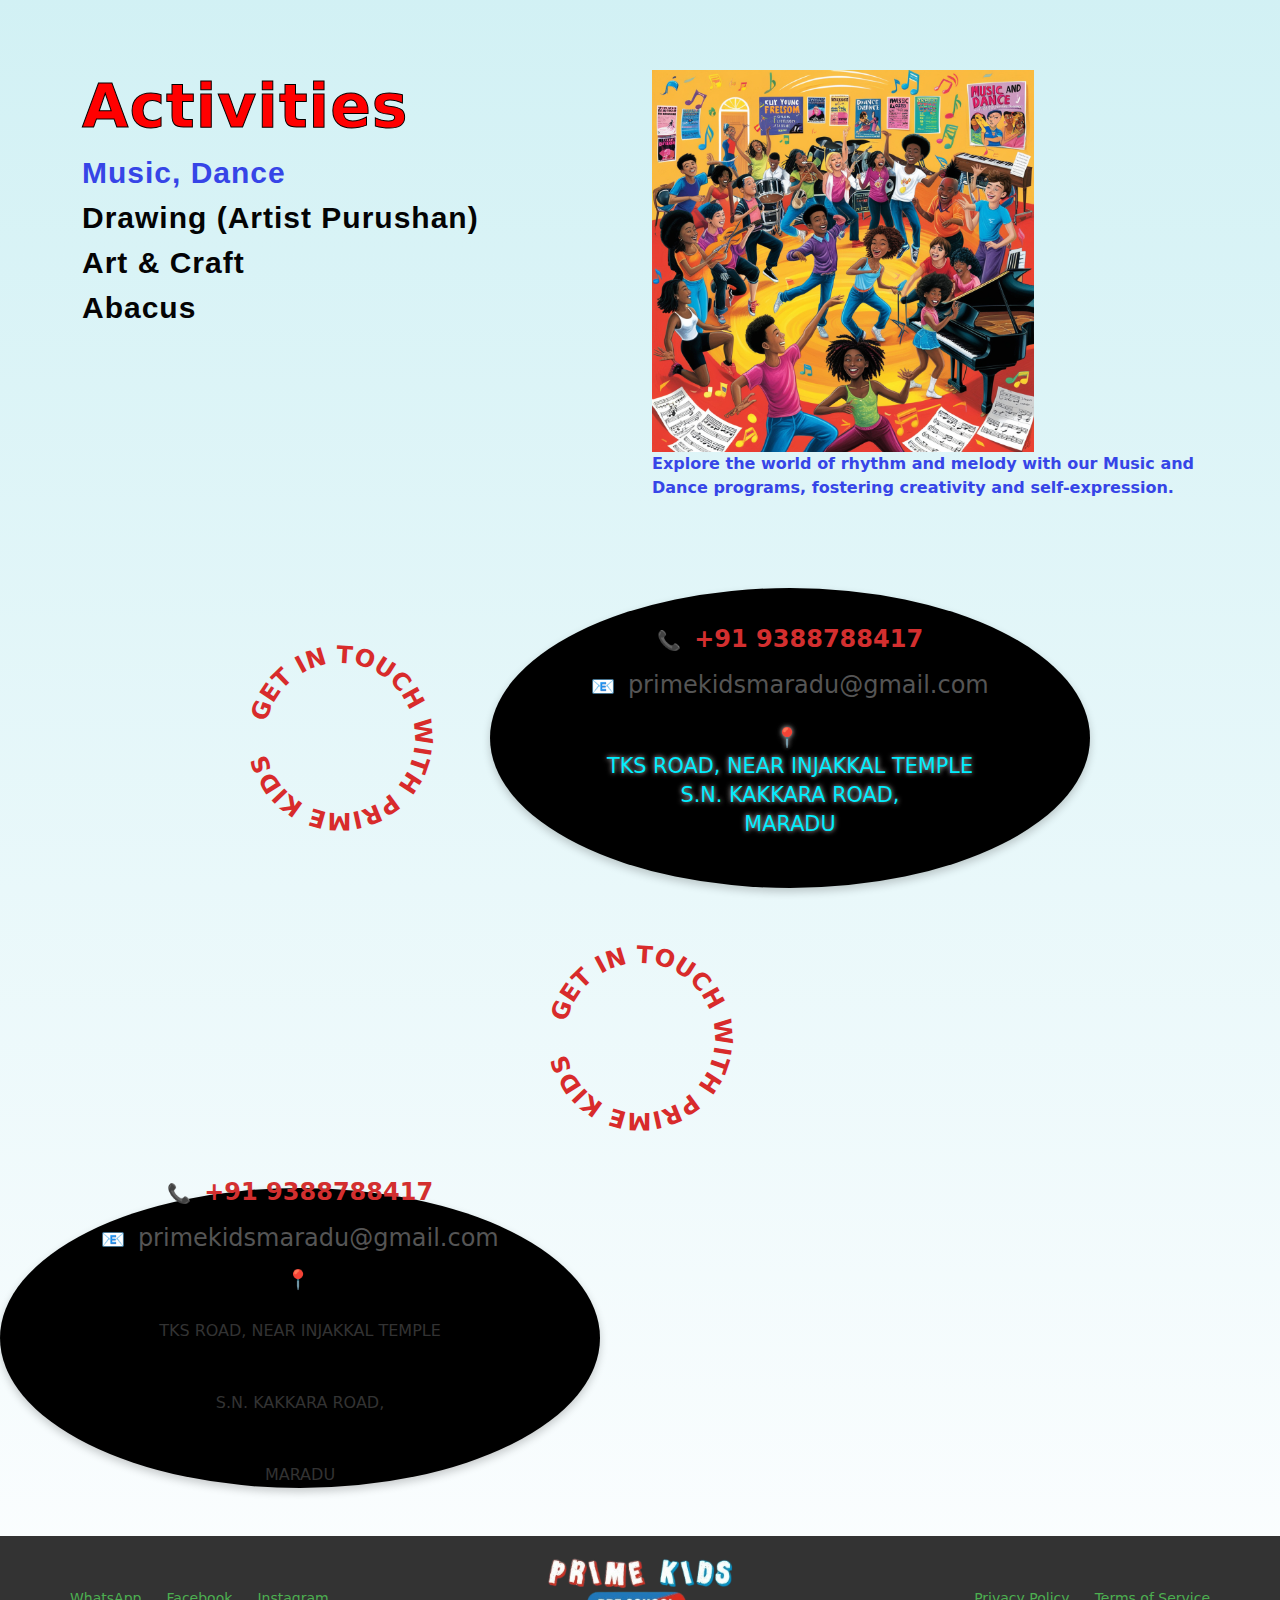
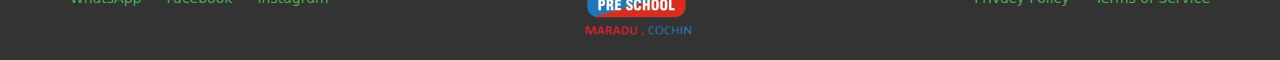
==== commit 650af5b9: "c" ====
--- a/index.html
+++ b/index.html
@@ -13,6 +13,7 @@
 
 
 <body>
+    <div class=" webinar_div"> <p>Admission opend   <span class="rocket"></span></p> <a href="form.html"><button class="btn EnrollNow">Register Now!</button></a> </div>
 
     <!-- Navbar -->
     <nav class="navbar navbar-expand-lg" id="navbar">
@@ -176,7 +177,7 @@
             <div class="col-md-12 ">
                 <h3>Additional Features</h3>
                 <ul style="list-style: none;">
-                    <li><strong> LKG to 10 </strong></li>
+                    <li><strong> LKG to 8 Standard (CBSE/State Board) </strong></li>
                     <li><strong> Special Tuition for Hindi and Maths</strong></li>
                     <li><strong> Remedial Teaching</strong></li>
                     <li><strong> Counselling Service Available</strong></li>
@@ -273,7 +274,7 @@
         <div class="contact-card">
             <div class="phone">
                 <span class="icon">📞</span>
-                <a href="tel:-+919388788417"><span class="number">9388788417</span></a>
+                <a href="tel:-+919388788417"><span class="number">+91 9388788417</span></a>
             </div>
             <div class="email">
                 <span class="icon">📧</span>
@@ -313,18 +314,16 @@
         <div class="contact-card contact-below-786-2">
             <div class="phone">
                 <span class="icon">📞</span>
-                <a href="tel:-+919388788417"><span class="number">9388788417</span></a>
+                <a href="tel:-+919388788417"><span class="number">+91 9388788417</span></a>
             </div>
             <div class="email">
                 <span class="icon">📧</span>
                 <a href="mailto:-primekidsmaradu@gmail.com">primekidsmaradu@gmail.com</a>
             </div>
-            <div class="address">
+            <div class="">
                 <span class="icon">📍</span>
                 <br><br>
-                <br><br>
-                <p>
-                    TKS ROAD, NEAR INJAKKAL TEMPLE<br><br><br>
+                <p>TKS ROAD, NEAR INJAKKAL TEMPLE<br><br><br>
 
                     S.N. KAKKARA ROAD,<br><br>  <br>
                     MARADU
@@ -371,27 +370,44 @@
     <script>
         // Get the navbar element
         const navbar = document.getElementById('navbar');
-
+    
         let lastScrollTop = 0; // Keep track of the last scroll position
-
-        window.addEventListener('scroll', function () {
+    
+        // Function to update the navbar position and classes
+        function updateNavbarPosition() {
             let currentScroll = window.pageYOffset || document.documentElement.scrollTop;
-
-            // Check if scrolling down
+    
+            // Set the top property based on the scroll position
+            if (currentScroll === 0) {
+                navbar.style.top = '60px';
+            } else {
+                navbar.style.top = '0px';
+            }
+    
+            // Apply collapse/expand classes based on scroll direction
             if (currentScroll > lastScrollTop) {
                 // Scroll down - collapse the navbar
-                navbar.classList.add('collapsed');  // Add the collapse class
-                navbar.classList.remove('expanded');  // Remove the expanded class
+                navbar.classList.add('collapsed');
+                navbar.classList.remove('expanded');
             } else {
                 // Scroll up - expand the navbar
-                navbar.classList.remove('collapsed');  // Remove the collapse class
-                navbar.classList.add('expanded');  // Add the expanded class
+                navbar.classList.remove('collapsed');
+                navbar.classList.add('expanded');
             }
-
+    
             // Update the last scroll position
             lastScrollTop = currentScroll <= 0 ? 0 : currentScroll;
+        }
+    
+        // Add the scroll event listener
+        window.addEventListener('scroll', updateNavbarPosition);
+    
+        // Set the initial state on page load
+        document.addEventListener('DOMContentLoaded', () => {
+            updateNavbarPosition();
         });
     </script>
+    
     <!-- JavaScript -->
     <script>
         document.addEventListener('DOMContentLoaded', function () {
@@ -403,7 +419,7 @@
                 music: "images/music.jpg",
                 drawing: "images/Drawing.jpg",
                 artcraft: "images/artcraft.jpg",
-                abacus: "https://via.placeholder.com/400x250?text=Abacus"
+                abacus: "images/abacus.jpg"
             };
 
             subheadings.forEach(subheading => {
--- a/style.css
+++ b/style.css
@@ -7,647 +7,868 @@
 
 
 
-body{
-    background: linear-gradient(180deg, #7FD8E0 0%, #FDFEFF 100%);
-    overflow-x: hidden;
+ body {
+     background: linear-gradient(180deg, #7FD8E0 0%, #FDFEFF 100%);
+     overflow-x: hidden;
+ }
+
+
+ .webinar_div {
+     background-color: #00E785;
+     text-align: center;
+     display: flex;
+     align-items: center;
+     justify-content: center;
+     overflow: hidden;
+
+
+ }
+
+ .webinar_div p {
+     padding: 10px;
+
+     text-transform: capitalize;
+     position: relative;
+     top: 7px;
+     font-weight: 500;
+     letter-spacing: 1px;
+ }
+
+ .webinar_div .EnrollNow {
+     background-color: #000000;
+     border: 2px solid black;
+     font-weight: 700;
+     letter-spacing: 1px;
+     color: rgb(255, 255, 255);
+     transition: 0.2s ease-in;
+     z-index: 1000;
+ }
+
+
+ .rocket {
+     display: inline-block;
+
+     transform: rotate(0deg) scale(1);
+     /* Rotates the emoji 45 degrees and scales it by 1.5 */
+     transition: transform 0.3s ease-in-out;
+     /* Smooth transition for transform changes */
+     animation: rock 10s ease-in-out 2s infinite;
+
+     position: relative;
+     left: 0;
+     cursor: pointer;
+     z-index: 10;
+ }
+
+ @keyframes rock {
+     0% {
+         transform: rotate(0deg) scale(1);
+         left: 0;
+     }
+
+     10% {
+         transform: rotate(45deg) scale(1.2);
+         left: 2px;
+     }
+
+     50% {
+         transform: rotate(45deg) scale(1.2);
+         left: 1000px;
+     }
+
+     50.1% {
+         transform: rotate(45deg) scale(1.3);
+         left: -1300px;
+     }
+
+     70% {
+         transform: rotate(45deg) scale(1.2);
+         left: 0px;
+     }
+
+     75% {
+         transform: rotate(15deg) scale(1.2);
+         left: 0px;
+     }
+
+
+     90% {
+         transform: rotate(0deg) scale(1);
+         left: 0;
+     }
+
+     100% {
+         transform: rotate(0deg) scale(1);
+         left: 0;
+     }
+ }
+
+
+ .rocket:hover {
+     transform: rotate(-45deg) scale(2);
+ }
+
+
+ @media (max-width:786px) {
+
+     .webinar_div p {
+         font-size: smaller;
+         padding: 0;
+         
+   
+     }
+     .webinar_div{
+        height: 70px;
+     }
+
+     .webinar_div .EnrollNow {
+         background-color: #000000;
+         border: 1px solid black;
+         font-weight: 500;
+         letter-spacing: 0px;
+         color: rgb(255, 255, 255);
+         transition: 0.2s ease-in;
+         font-size: x-small;
+         padding: 6px;
+     }
+
+
+     .rocket {
+         font-size: small;
+         animation: none;
+     }
+
+
+
+ }
+
+
+ .navbar {
+    background-color: transparent;
+    /* No color for the navbar background */
+    border-bottom: 1px solid #ddd;
+    /* Light border at the bottom of the navbar */
+    backdrop-filter: blur(10px);
+    /* Applies a blur effect to the background */
+    box-shadow: 0 2px 5px rgba(0, 0, 0, 0.1);
+    /* Optional: Adds soft shadow for depth */
+    position: fixed;
+    /* Fixes the navbar at the top of the page */
+    width: 100%;
+    /* Ensures the navbar spans the full width */
+    top: 0px;
+    /* Ensures the navbar stays at the top of the screen */
+    left: 0;
+    /* Ensures the navbar stays aligned with the left edge */
+    z-index: 1000;
+    /* Keeps the navbar on top of other content */
+    transition: top 0.3s ease;
+    /* Smooth transition for top property changes */
 }
 
-.navbar {
-    background-color: transparent; /* No color for the navbar background */
-    border-bottom: 1px solid #ddd; /* Light border at the bottom of the navbar */
-    backdrop-filter: blur(10px); /* Applies a blur effect to the background */
-    box-shadow: 0 2px 5px rgba(0, 0, 0, 0.1); /* Optional: Adds soft shadow for depth */
-    position: fixed; /* Fixes the navbar at the top of the page */
-    width: 100%; /* Ensures the navbar spans the full width */
-    top: 0; /* Ensures the navbar stays at the top of the screen */
-    left: 0; /* Ensures the navbar stays aligned with the left edge */
-    z-index: 1000; /* Keeps the navbar on top of other content */
+.navbar.collapsed {
+    transform: translateY(-100%);
+    transition: transform 0.3s ease, top 0.3s ease;
 }
 
-/* Optional: Add a smooth transition for the navbar when toggling collapse/expand */
-.navbar.collapsed {
-    transform: translateY(-100%);  /* Hide the navbar when collapsed */
-    transition: transform 0.3s ease; /* Smooth transition */
+.navbar.expanded {
+    transform: translateY(0);
+    transition: transform 0.3s ease, top 0.3s ease;
 }
 
-.navbar.expanded {
-    transform: translateY(0); /* Show the navbar when expanded */
-    transition: transform 0.3s ease; /* Smooth transition */
-}
-
-.navbar-brand img{
-    height: 50px;
-    width: 100%;
-    object-fit: contain;
-}
-
-
-
-
-.navbar .nav-link{
-    color: rgb(0, 0, 0);
-    font-weight: 600;
-    background-color: #ffffff;
-    border-radius: 20%;
-    margin-left: 5px;
-}
-
-
-.carousel-item img{
-    margin-top: 80px;
-    height: 90vh;
-    object-fit: cover;
-}
-
-.container-fluid .navbar-brand{
-    margin-top: 10px;
-}
-
-
-.carousel-caption img{
-    z-index: 1000;
-    position: relative;
-    top: 0px;
-    height: 180px;
-    width: 100%;
-    object-fit: contain;
-}
-
-.carousel-caption p{
-    font-family: "Outfit", serif;
-  font-optical-sizing: auto;
-  font-size: x-large;
-  font-weight: 600;
-  color: #000000;
-  -webkit-text-stroke: 0.4px rgb(0, 0, 0); /* Stroke color and width */
-  font-style: normal;
-
-}
-
-
-.Feature img{
-    height: 200px;
-    width: 200px;
-    object-fit: cover;
-    border-radius: 10px;
-}
-
-.Feature h3{
-    color: #7CB250; /* Text color */
-    -webkit-text-stroke: 2px rgb(0, 0, 0); /* Stroke color and width */
-    font-size: 70px;
-    font-weight: 600;
-    letter-spacing: 1px;
-   
-}
-
-.Feature p{
-    color: rgb(255, 0, 0); /* Text color */
-    -webkit-text-stroke: 0.2px rgb(122, 120, 120); /* Stroke color and width */
-    font-size: 30px;
-    font-weight: 600;
-    letter-spacing: 1px;
-    font-family: 'Franklin Gothic Medium', 'Arial Narrow', Arial, sans-serif;
-}
-
-.Feature .row h5{
-    color:rgb(255, 0, 0);
-    -webkit-text-stroke: 0.7px rgb(122, 120, 120);
-    position: relative;
-    left: -30px;
-}
-
-
-
-.card-feature {
-    position: relative;
-    width: 270px;
-    height: 220px;
-    background: mediumturquoise;
-    display: flex;
-    align-items: center;
-    justify-content: center;
-    font-size: 25px;
-    font-weight: bold;
-    border-radius: 15px;
-    cursor: pointer;
-    margin: 10px;
-    margin-left: 10%;
-    overflow: hidden;
-  }
-  .card-feature img{
-    height: 200px;
-    width: 200px;
-    object-fit: cover;
-    border-radius: 10px;
-}
-  
-  .card-feature::before,
-  .card-feature::after {
-    position: absolute;
-    content: "";
-    width: 10%;
-    height: 10%;
-    display: flex;
-    align-items: center;
-    justify-content: center;
-    font-size: 15px;
-    font-weight: 400;
-    background-color: #9FE2E8;
-    transition: all 0.5s;
-  }
-  
-  .card-feature::before {
-    top: 0;
-    right: 0;
-    border-radius: 0 15px 0 100%;
-  }
-  
-  .card-feature::after {
-    bottom: 0;
-    left: 0;
-    border-radius: 0 100%  0 15px;
-  }
-  
-  .card-feature:hover::before,
-  .card-feature:hover:after {
-    width: 100%;
-    height: 100%;
-    border-radius: 15px;
-    transition: all 0.5s;
-  }
-  
-  .card-feature-1:hover:after {
-    content: "We ensure your child's safety with secure access, surveillance, and trained staff, providing a safe and worry-free experience.";
-  }
-  
-  .card-feature-2:hover:after {
-    content: "Our tailored curriculum supports developmental growth through hands-on learning, promoting cognitive, emotional, and physical development for each age group";
-  }
-  .card-feature-3:hover:after {
-    content: "Our spacious, clean, and child-friendly daycare is designed for exploration, play, and social interaction, fostering a positive learning environment.";
-  }
-  .card-feature-4:hover:after {
-    content: "Our experienced, certified staff create a nurturing environment where every child feels safe, valued, and encouraged to explore";
-  }
-  
-  .card-feature-5:hover:after {
-    content: "Our enrichment programs such as Art & Craft , Music, Dance, Abacus and Outdoor activities to encourage creativity, critical thinking, and a love for learning";
-  }
-  .card-feature-6:hover:after {
-    content: "We offer flexible care options, including full-time, part-time, and drop-in care, with extended hours to fit your family’s needs.";
-  }
-
-
-
-
-
-
-
-
-
-
-
-
-
-
-
-
-
-
-
-
-
-.TuitionConducted{
-    align-items: center;
-    justify-content: center;
-}
-
-
-
-.TuitionConducted h3 {
-    color: red; /* Text color */
-    -webkit-text-stroke: 2px black; /* Stroke color and width */
-    font-size: 70px;
-    font-weight: 600;
-    letter-spacing: 1px;
-}
-
-
-.TuitionConducted ul li{
-    color: rgb(0, 106, 255); /* Text color */
-    -webkit-text-stroke: 0.2px black; /* Stroke color and width */
-    font-size: 30px;
-    font-weight: 600;
-    letter-spacing: 1px;
-    font-family: 'Franklin Gothic Medium', 'Arial Narrow', Arial, sans-serif;
-}
-
-
-.fixed-img-prime {
-    background: url("images/joys.jpg") no-repeat center center fixed; /* Fixed background */
-    background-size: cover; /* Ensures the image covers the full height/width */
-    height: 100vh; /* Full viewport height */
-}
-
-
-
-
-
-
-
-
-.main-heading {
-    color: #FFD700; /* Yellow color for heading */
-    -webkit-text-stroke: 1px black; /* Stroke color and width */
-    font-size: 60px;
-    font-weight: 600;
-    letter-spacing: 1px;
-    
-    text-decoration-thickness: 1.5px;
-   
-}
-.subheading {
-    cursor: pointer;
-    color: #040404;
-    -webkit-text-stroke: 0.02px #E77C36; /* Stroke color and width */
-    font-size: 30px;
-    font-weight: 600;
-    letter-spacing: 1px;
-    font-family: 'Franklin Gothic Medium', 'Arial Narrow', Arial, sans-serif;
-    
-}
-.active {
-    font-weight: bold;
-    color: #E77C36;
-}
-.content {
-    display: none;
-}
-.content.active {
-    display: block;
-}
-#image-container img {
-    max-width: 70%;
-    height: auto;
-}
-
-
-
-
-
-
-
-@keyframes swing {
-    0%{
-        top: 0;
-    }
-    50%{
-        top: 10px;
-    }
-    100%{
-        top: 0;
-    }
-    
-}
-
-
-
-
-
-.timesec {
-    position: absolute; /* Fixes the container in place */
-    top: 0; /* Adjust the position as needed */
-    left: 0; /* Adjust the position as needed */
-    width: 100%; /* Full width */
-    height: 100%; /* Full height */
-    z-index: 1; /* Ensures the container is on top of other elements */
-    animation: swing 2s infinite ease-in-out;
-}
-
-
-
-.timesec img {
-    width: 30%;
-    height: 30%; 
-    object-fit: cover; 
-    position: relative; 
-    top: 300px;
-}
-
-.timesec .timesec_para {
-    position: relative; /* Allows positioning on top of the image */
-    top: 38%; /* Vertically center the text */
-    left: 180px; /* Horizontally center the text */
-    transform: translate(-50%, -50%); /* Adjust to perfect center */
-    color: rgb(0, 0, 0); /* Text color (adjust as needed) */
- text-align: center ;
-    z-index: 2; /* Places the text above the image */
-    text-shadow: 2px 2px 5px rgba(0, 0, 0, 0.7); /* Adds a shadow for better visibility */
-}
-
-
-
-
-/* day care */
-
-.daycare {
-    position: absolute; /* Fixes the container in place */
-    top: 0; /* Adjust the position as needed */
-    left: 0; /* Adjust the position as needed */
-    width: 100%; /* Full width */
-    height: 100%; /* Full height */
-    z-index: 1; /* Ensures the container is on top of other elements */
-    animation: swing 2s infinite ease-in-out;
-}
-
-
-
-.daycare img {
-    width: 30%;
-    height: 30%; 
-    object-fit: cover; 
-    position: relative; 
-    top: 500px;
-    left: 70%;
-}
-
-.daycare .daycare_para {
-    position: relative; 
-    top: 75%;
-    left:85%; 
-    transform: translate(-50%, -50%); 
-    color: rgb(27, 117, 4);
- text-align: center ;
-    z-index: 2;
-  
-    font-size: 30px;
-    font-weight: 700;
-}
-
-
-
-
-
-/* day care */
-
-.afterschool {
-    position: absolute; /* Fixes the container in place */
-    top: 0; /* Adjust the position as needed */
-    left: 0; /* Adjust the position as needed */
-    width: 100%; /* Full width */
-    height: 100%; /* Full height */
-    z-index: 1; /* Ensures the container is on top of other elements */
-    animation: swing 2s infinite ease-in-out;
-   
-}
-
-
-
-.afterschool img {
-    width: 40%;
-    height: 40%; 
-    object-fit: contain; 
-    position: relative; 
-    top: 1250px;
-    left: 32%;
-    animation: rotate 5s linear infinite ;
-    transform: rotate(0deg);
-}
-
-@keyframes rotate {
-    0% {
-        transform: rotate(0deg);
-      }
-      100% {
-        transform: rotate(360deg);
-      }
-    
-}
-
-.afterschool .afterschool_para {
-    position: relative; 
-    top: 1140px;
-    left:51%; 
-    transform: translate(-50%, -50%); 
-    color: rgb(12, 12, 12);
- text-align: center ;
-    z-index: 2;
-  
-    font-size: 26px;
-    font-weight: 700;
-}
-
-
-
-
-
-
-.contact-card-container{
-    
- 
-    display: flex;
-    justify-content: center;
-    align-items: center;
-   
-}
-
-
-.contact-card {
-    background-color: #ffcdc7; /* Light pink background */
-    width: 600px; /* Adjust as needed */
-    height: 300px;
-    border-radius: 50%; /* Creates a circular shape */
-    display: flex;
-    flex-direction: column;
-    justify-content: center;
-    align-items: center;
-    text-align: center;
-    box-shadow: 0 4px 8px rgba(0, 0, 0, 0.2);
-    color: #333; /* Dark text color */
-}
-
-.contact-card .phone {
-    font-size: 1.5rem;
-    font-weight: bold;
-    color: #d32f2f; /* Bold red */
-}
-.contact-card a {
-    font-size: 1.5rem;
-    font-weight: bold;
-    color: #d32f2f; /* Bold red */
-    text-decoration: none;
-}
-
-
-.contact-card .email {
-    margin: 10px 0;
-    font-size: 1.5rem;
-    color: #555; /* Dark grey */
-}
-
-.contact-card .email a {
-    margin: 10px 0;
-    font-size: 1.5rem;
-    font-weight: 400;
-    color: #555; /* Dark grey */
-}
-
-.contact-card .address {
+
+ .navbar-brand img {
+     height: 50px;
+     width: 100%;
+     object-fit: contain;
+ }
+
+
+
+
+ .navbar .nav-link {
+     color: rgb(0, 0, 0);
+     font-weight: 600;
+     background-color: #ffffff;
+     border-radius: 20%;
+     margin-left: 5px;
+ }
+
+
+ .carousel-item img {
+     margin-top: 80px;
+     height: 90vh;
+     object-fit: cover;
+ }
+
+ .container-fluid .navbar-brand {
+     margin-top: 10px;
+ }
+
+
+ .carousel-caption img {
+     z-index: 1000;
+     position: relative;
+     top: 0px;
+     height: 180px;
+     width: 100%;
+     object-fit: contain;
+ }
+
+ .carousel-caption p {
+     font-family: "Outfit", serif;
+     font-optical-sizing: auto;
+     font-size: x-large;
+     font-weight: 600;
+     color: #000000;
+     -webkit-text-stroke: 0.4px rgb(0, 0, 0);
+     /* Stroke color and width */
+     font-style: normal;
+
+ }
+
+
+ .Feature img {
+     height: 200px;
+     width: 200px;
+     object-fit: cover;
+     border-radius: 10px;
+ }
+
+ .Feature h3 {
+     color: #7CB250;
+     /* Text color */
+     -webkit-text-stroke: 2px rgb(0, 0, 0);
+     /* Stroke color and width */
+     font-size: 70px;
+     font-weight: 600;
+     letter-spacing: 1px;
+
+ }
+
+ .Feature p {
+     color: rgb(255, 0, 0);
+     /* Text color */
+     -webkit-text-stroke: 0.2px rgb(122, 120, 120);
+     /* Stroke color and width */
+     font-size: 30px;
+     font-weight: 600;
+     letter-spacing: 1px;
+     font-family: 'Franklin Gothic Medium', 'Arial Narrow', Arial, sans-serif;
+ }
+
+ .Feature .row h5 {
+     color: rgb(255, 0, 0);
+     -webkit-text-stroke: 0.7px rgb(122, 120, 120);
+     position: relative;
+     left: -30px;
+ }
+
+
+
+ .card-feature {
+     position: relative;
+     width: 270px;
+     height: 220px;
+     background: mediumturquoise;
+     display: flex;
+     align-items: center;
+     justify-content: center;
+     font-size: 25px;
+     font-weight: bold;
+     border-radius: 15px;
+     cursor: pointer;
+     margin: 10px;
+     margin-left: 10%;
+     overflow: hidden;
+ }
+
+ .card-feature img {
+     height: 200px;
+     width: 200px;
+     object-fit: cover;
+     border-radius: 10px;
+ }
+
+ .card-feature::before,
+ .card-feature::after {
+     position: absolute;
+     content: "";
+     width: 10%;
+     height: 10%;
+     display: flex;
+     align-items: center;
+     justify-content: center;
+     font-size: 15px;
+     font-weight: 400;
+     background-color: #9FE2E8;
+     transition: all 0.5s;
+ }
+
+ .card-feature::before {
+     top: 0;
+     right: 0;
+     border-radius: 0 15px 0 100%;
+ }
+
+ .card-feature::after {
+     bottom: 0;
+     left: 0;
+     border-radius: 0 100% 0 15px;
+ }
+
+ .card-feature:hover::before,
+ .card-feature:hover:after {
+     width: 100%;
+     height: 100%;
+     border-radius: 15px;
+     transition: all 0.5s;
+ }
+
+ .card-feature-1:hover:after {
+     content: "We ensure your child's safety with secure access, surveillance, and trained staff, providing a safe and worry-free experience.";
+ }
+
+ .card-feature-2:hover:after {
+     content: "Our tailored curriculum supports developmental growth through hands-on learning, promoting cognitive, emotional, and physical development for each age group";
+ }
+
+ .card-feature-3:hover:after {
+     content: "Our spacious, clean, and child-friendly daycare is designed for exploration, play, and social interaction, fostering a positive learning environment.";
+ }
+
+ .card-feature-4:hover:after {
+     content: "Our experienced, certified staff create a nurturing environment where every child feels safe, valued, and encouraged to explore";
+ }
+
+ .card-feature-5:hover:after {
+     content: "Our enrichment programs such as Art & Craft , Music, Dance, Abacus and Outdoor activities to encourage creativity, critical thinking, and a love for learning";
+ }
+
+ .card-feature-6:hover:after {
+     content: "We offer flexible care options, including full-time, part-time, and drop-in care, with extended hours to fit your family’s needs.";
+ }
+
+
+
+
+
+
+
+
+
+
+
+
+
+
+
+
+
+
+
+
+
+ .TuitionConducted {
+     align-items: center;
+     justify-content: center;
+ }
+
+
+
+ .TuitionConducted h3 {
+     color: red;
+     /* Text color */
+     -webkit-text-stroke: 2px black;
+     /* Stroke color and width */
+     font-size: 70px;
+     font-weight: 600;
+     letter-spacing: 1px;
+ }
+
+
+ .TuitionConducted ul li {
+     color: rgb(0, 106, 255);
+     /* Text color */
+     -webkit-text-stroke: 0.2px black;
+     /* Stroke color and width */
+     font-size: 30px;
+     font-weight: 600;
+     letter-spacing: 1px;
+     font-family: 'Franklin Gothic Medium', 'Arial Narrow', Arial, sans-serif;
+ }
+
+
+ .fixed-img-prime {
+     background: url("images/joys.jpg") no-repeat center center fixed;
+     /* Fixed background */
+     background-size: cover;
+     /* Ensures the image covers the full height/width */
+     height: 100vh;
+     /* Full viewport height */
+ }
+
+
+
+
+
+
+
+
+ .main-heading {
+     color: #ff0000;
+     /* Yellow color for heading */
+     -webkit-text-stroke: 1px black;
+     /* Stroke color and width */
+     font-size: 60px;
+     font-weight: 600;
+     letter-spacing: 1px;
+
+     text-decoration-thickness: 1.5px;
+
+ }
+
+ .subheading {
+     cursor: pointer;
+     color: #040404;
+     -webkit-text-stroke: 0.02px #3645e7;
+     /* Stroke color and width */
+     font-size: 30px;
+     font-weight: 600;
+     letter-spacing: 1px;
+     font-family: 'Franklin Gothic Medium', 'Arial Narrow', Arial, sans-serif;
+
+ }
+
+ .active {
+     font-weight: bold;
+     color: #3645e7;
+ }
+
+ .content {
+     display: none;
+ }
+
+ .content.active {
+     display: block;
+ }
+
+ #image-container img {
+     max-width: 70%;
+     height: auto;
+ }
+
+
+
+
+
+
+
+ @keyframes swing {
+     0% {
+         top: 0;
+     }
+
+     50% {
+         top: 10px;
+     }
+
+     100% {
+         top: 0;
+     }
+
+ }
+
+
+
+
+
+ .timesec {
+     position: absolute;
+     /* Fixes the container in place */
+     top: 0;
+     /* Adjust the position as needed */
+     left: 0;
+     /* Adjust the position as needed */
+     width: 100%;
+     /* Full width */
+     height: 100%;
+     /* Full height */
+     z-index: 1;
+     /* Ensures the container is on top of other elements */
+     animation: swing 2s infinite ease-in-out;
+ }
+
+
+
+ .timesec img {
+     width: 30%;
+     height: 30%;
+     object-fit: cover;
+     position: relative;
+     top: 300px;
+ }
+
+ .timesec .timesec_para {
+     position: relative;
+     /* Allows positioning on top of the image */
+     top: 38%;
+     /* Vertically center the text */
+     left: 180px;
+     /* Horizontally center the text */
+     transform: translate(-50%, -50%);
+     /* Adjust to perfect center */
+     color: rgb(0, 0, 0);
+     /* Text color (adjust as needed) */
+     text-align: center;
+     z-index: 2;
+     /* Places the text above the image */
+     text-shadow: 2px 2px 5px rgba(0, 0, 0, 0.7);
+     /* Adds a shadow for better visibility */
+ }
+
+
+
+
+ /* day care */
+
+ .daycare {
+     position: absolute;
+     /* Fixes the container in place */
+     top: 0;
+     /* Adjust the position as needed */
+     left: 0;
+     /* Adjust the position as needed */
+     width: 100%;
+     /* Full width */
+     height: 100%;
+     /* Full height */
+     z-index: 1;
+     /* Ensures the container is on top of other elements */
+     animation: swing 2s infinite ease-in-out;
+ }
+
+
+
+ .daycare img {
+     width: 30%;
+     height: 30%;
+     object-fit: cover;
+     position: relative;
+     top: 500px;
+     left: 70%;
+ }
+
+ .daycare .daycare_para {
+     position: relative;
+     top: 75%;
+     left: 85%;
+     transform: translate(-50%, -50%);
+     color: rgb(27, 117, 4);
+     text-align: center;
+     z-index: 2;
+
+     font-size: 30px;
+     font-weight: 700;
+ }
+
+
+
+
+
+ /* day care */
+
+ .afterschool {
+     position: absolute;
+     /* Fixes the container in place */
+     top: 0;
+     /* Adjust the position as needed */
+     left: 0;
+     /* Adjust the position as needed */
+     width: 100%;
+     /* Full width */
+     height: 100%;
+     /* Full height */
+     z-index: 1;
+     /* Ensures the container is on top of other elements */
+     animation: swing 2s infinite ease-in-out;
+
+ }
+
+
+
+ .afterschool img {
+     width: 40%;
+     height: 40%;
+     object-fit: contain;
+     position: relative;
+     top: 1250px;
+     left: 32%;
+     animation: rotate 5s linear infinite;
+     transform: rotate(0deg);
+ }
+
+ @keyframes rotate {
+     0% {
+         transform: rotate(0deg);
+     }
+
+     100% {
+         transform: rotate(360deg);
+     }
+
+ }
+
+ .afterschool .afterschool_para {
+     position: relative;
+     top: 1140px;
+     left: 51%;
+     transform: translate(-50%, -50%);
+     color: rgb(12, 12, 12);
+     text-align: center;
+     z-index: 2;
+
+     font-size: 26px;
+     font-weight: 700;
+ }
+
+
+
+
+
+
+ .contact-card-container {
+
+
+     display: flex;
+     justify-content: center;
+     align-items: center;
+
+ }
+
+
+ .contact-card {
+     background-color: #000000;
+     /* Light pink background */
+     width: 600px;
+     /* Adjust as needed */
+     height: 300px;
+     border-radius: 50%;
+     /* Creates a circular shape */
+     display: flex;
+     flex-direction: column;
+     justify-content: center;
+     align-items: center;
+     text-align: center;
+     box-shadow: 0 4px 8px rgba(0, 0, 0, 0.2);
+     color: #333;
+     /* Dark text color */
+ }
+
+ .contact-card .phone {
+     font-size: 1.5rem;
+     font-weight: bold;
+     color: #d32f2f;
+     /* Bold red */
+ }
+
+ .contact-card a {
+     font-size: 1.5rem;
+     font-weight: bold;
+     color: #d32f2f;
+     /* Bold red */
+     text-decoration: none;
+ }
+
+
+ .contact-card .email {
+     margin: 10px 0;
+     font-size: 1.5rem;
+     color: #555;
+     /* Dark grey */
+ }
+
+ .contact-card .email a {
+     margin: 10px 0;
+     font-size: 1.5rem;
+     font-weight: 400;
+     color: #555;
+     /* Dark grey */
+ }
+
+ .contact-card .address {
     font-size: 1.3rem;
-    color: #444; /* Slightly darker grey */
+    color: #00eeff; /* Slightly darker grey */
     margin-top: 10px;
     line-height: 1.4;
+
+    /* Glow effect */
+    text-shadow: 0 0 5px rgba(247, 244, 244, 0.842), 
+                 0 0 10px rgba(68, 68, 68, 0.4), 
+                 0 0 15px rgba(68, 68, 68, 0.3);
 }
 
-.contact-card .icon {
-    font-size: 1.2rem;
-    margin-right: 5px;
-    color: #d32f2f; /* Matching red icons */
-}
-
-.curved-text-container {
-    position: relative;
-    width: 300px;
-    height: 300px;
-    animation: rotateText 10s linear infinite; /* Apply rotation animation */
-}
-
-svg {
-    width: 100%;
-    height: 100%;
-}
-
-.curved-text {
-    fill: #d82b2b; /* Text color */
-    font-size: 1.5rem;
-    font-weight: bold;
-    text-transform: uppercase;
-}
-
-/* Rotation Animation */
-@keyframes rotateText {
-    0% {
-        transform: rotate(0deg);
-    }
-    100% {
-        transform: rotate(360deg);
-    }
-}
-
-
-
-
-
-
-.card_social {
-    width: 290px;
-    height: 64px;
-    background: rgb(255, 255, 255);
-    display: flex;
-    align-items: center;
-    justify-content: space-between;
-    
-    border-radius: 20px;
-    position: relative;
-    padding-left: 10px;
-    left: 34%;
-    border: 2px solid transparent;
-    transition: all 0.5s ease-in-out;
-  }
-  
-  .card_social:focus-within {
-    background-color: rgba(17, 17, 17, 0.5);
-    backdrop-filter: blur(10px);
-    border: 2px solid rgb(27, 27, 27);
-    box-shadow: 0 0 10px rgba(255, 255, 255, 0.5);
-  }
-  
-  .card_social button {
-    font-size: 34px;
-    background-color: transparent;
-    width: 50px;
-   position: relative;
-   top:-10px;
-    height: 50px;
-    border-radius: 100%;
-    transition: all 0.2s ease-in;
-    border: 0;
-    cursor: pointer;
-  }
-  
-  .card_social button:focus {
-    background-color: rgb(255, 255, 255);
-    margin-bottom: 50%;
-  }
-  
-
-  
-
-
-  .footer {
-    background-color: #333; /* Dark background */
-    color: #fff; /* White text */
-    padding: 20px 10px;
-    display: flex;
-    justify-content: center;
-    align-items: center;
-}
-
-.footer-container {
-    display: flex;
-    justify-content: space-between;
-    align-items: center;
-    max-width: 1200px;
-    width: 100%;
-    padding: 0 20px;
-    flex-wrap: wrap; /* Ensures it adjusts on smaller screens */
-}
-
-.footer-left, .footer-center, .footer-right {
-    flex: 1;
-    text-align: center;
-}
-
-.footer-left {
-    text-align: left;
-}
-
-.footer-right {
-    text-align: right;
-}
-
-.footer-logo {
-    max-width: 200px; /* Adjust logo size */
-    height: auto;
-}
-
-.footer-link, .social-link {
-    color: #4CAF50; /* Green links */
-    text-decoration: none;
-    margin: 0 10px;
-    font-size: 14px;
-}
-
-.footer-link:hover, .social-link:hover {
-    text-decoration: underline;
-}
-
-/* Responsive Design */
-@media (max-width: 768px) {
-    .footer-container {
-        flex-direction: column;
-        text-align: center;
-    }
-
-    .footer-left, .footer-right {
-        text-align: center;
-        margin: 10px 0;
-    }
-
-    .footer-logo {
-        margin: 10px 0;
-    }
-}
-
-
+
+ .contact-card .icon {
+     font-size: 1.2rem;
+     margin-right: 5px;
+     color: #d32f2f;
+     /* Matching red icons */
+ }
+
+ .curved-text-container {
+     position: relative;
+     width: 300px;
+     height: 300px;
+     animation: rotateText 10s linear infinite;
+     /* Apply rotation animation */
+ }
+
+ svg {
+     width: 100%;
+     height: 100%;
+ }
+
+ .curved-text {
+     fill: #d82b2b;
+     /* Text color */
+     font-size: 1.5rem;
+     font-weight: bold;
+     text-transform: uppercase;
+ }
+
+ /* Rotation Animation */
+ @keyframes rotateText {
+     0% {
+         transform: rotate(0deg);
+     }
+
+     100% {
+         transform: rotate(360deg);
+     }
+ }
+
+
+
+
+
+
+ .card_social {
+     width: 290px;
+     height: 64px;
+     background: rgb(255, 255, 255);
+     display: flex;
+     align-items: center;
+     justify-content: space-between;
+
+     border-radius: 20px;
+     position: relative;
+     padding-left: 10px;
+     left: 34%;
+     border: 2px solid transparent;
+     transition: all 0.5s ease-in-out;
+ }
+
+ .card_social:focus-within {
+     background-color: rgba(17, 17, 17, 0.5);
+     backdrop-filter: blur(10px);
+     border: 2px solid rgb(27, 27, 27);
+     box-shadow: 0 0 10px rgba(255, 255, 255, 0.5);
+ }
+
+ .card_social button {
+     font-size: 34px;
+     background-color: transparent;
+     width: 50px;
+     position: relative;
+     top: -10px;
+     height: 50px;
+     border-radius: 100%;
+     transition: all 0.2s ease-in;
+     border: 0;
+     cursor: pointer;
+ }
+
+ .card_social button:focus {
+     background-color: rgb(255, 255, 255);
+     margin-bottom: 50%;
+ }
+
+
+
+
+
+ .footer {
+     background-color: #333;
+     /* Dark background */
+     color: #fff;
+     /* White text */
+     padding: 20px 10px;
+     display: flex;
+     justify-content: center;
+     align-items: center;
+ }
+
+ .footer-container {
+     display: flex;
+     justify-content: space-between;
+     align-items: center;
+     max-width: 1200px;
+     width: 100%;
+     padding: 0 20px;
+     flex-wrap: wrap;
+     /* Ensures it adjusts on smaller screens */
+ }
+
+ .footer-left,
+ .footer-center,
+ .footer-right {
+     flex: 1;
+     text-align: center;
+ }
+
+ .footer-left {
+     text-align: left;
+ }
+
+ .footer-right {
+     text-align: right;
+ }
+
+ .footer-logo {
+     max-width: 200px;
+     /* Adjust logo size */
+     height: auto;
+ }
+
+ .footer-link,
+ .social-link {
+     color: #4CAF50;
+     /* Green links */
+     text-decoration: none;
+     margin: 0 10px;
+     font-size: 14px;
+ }
+
+ .footer-link:hover,
+ .social-link:hover {
+     text-decoration: underline;
+ }
+
+ /* Responsive Design */
+ @media (max-width: 768px) {
+     .footer-container {
+         flex-direction: column;
+         text-align: center;
+     }
+
+     .footer-left,
+     .footer-right {
+         text-align: center;
+         margin: 10px 0;
+     }
+
+     .footer-logo {
+         margin: 10px 0;
+     }
+ }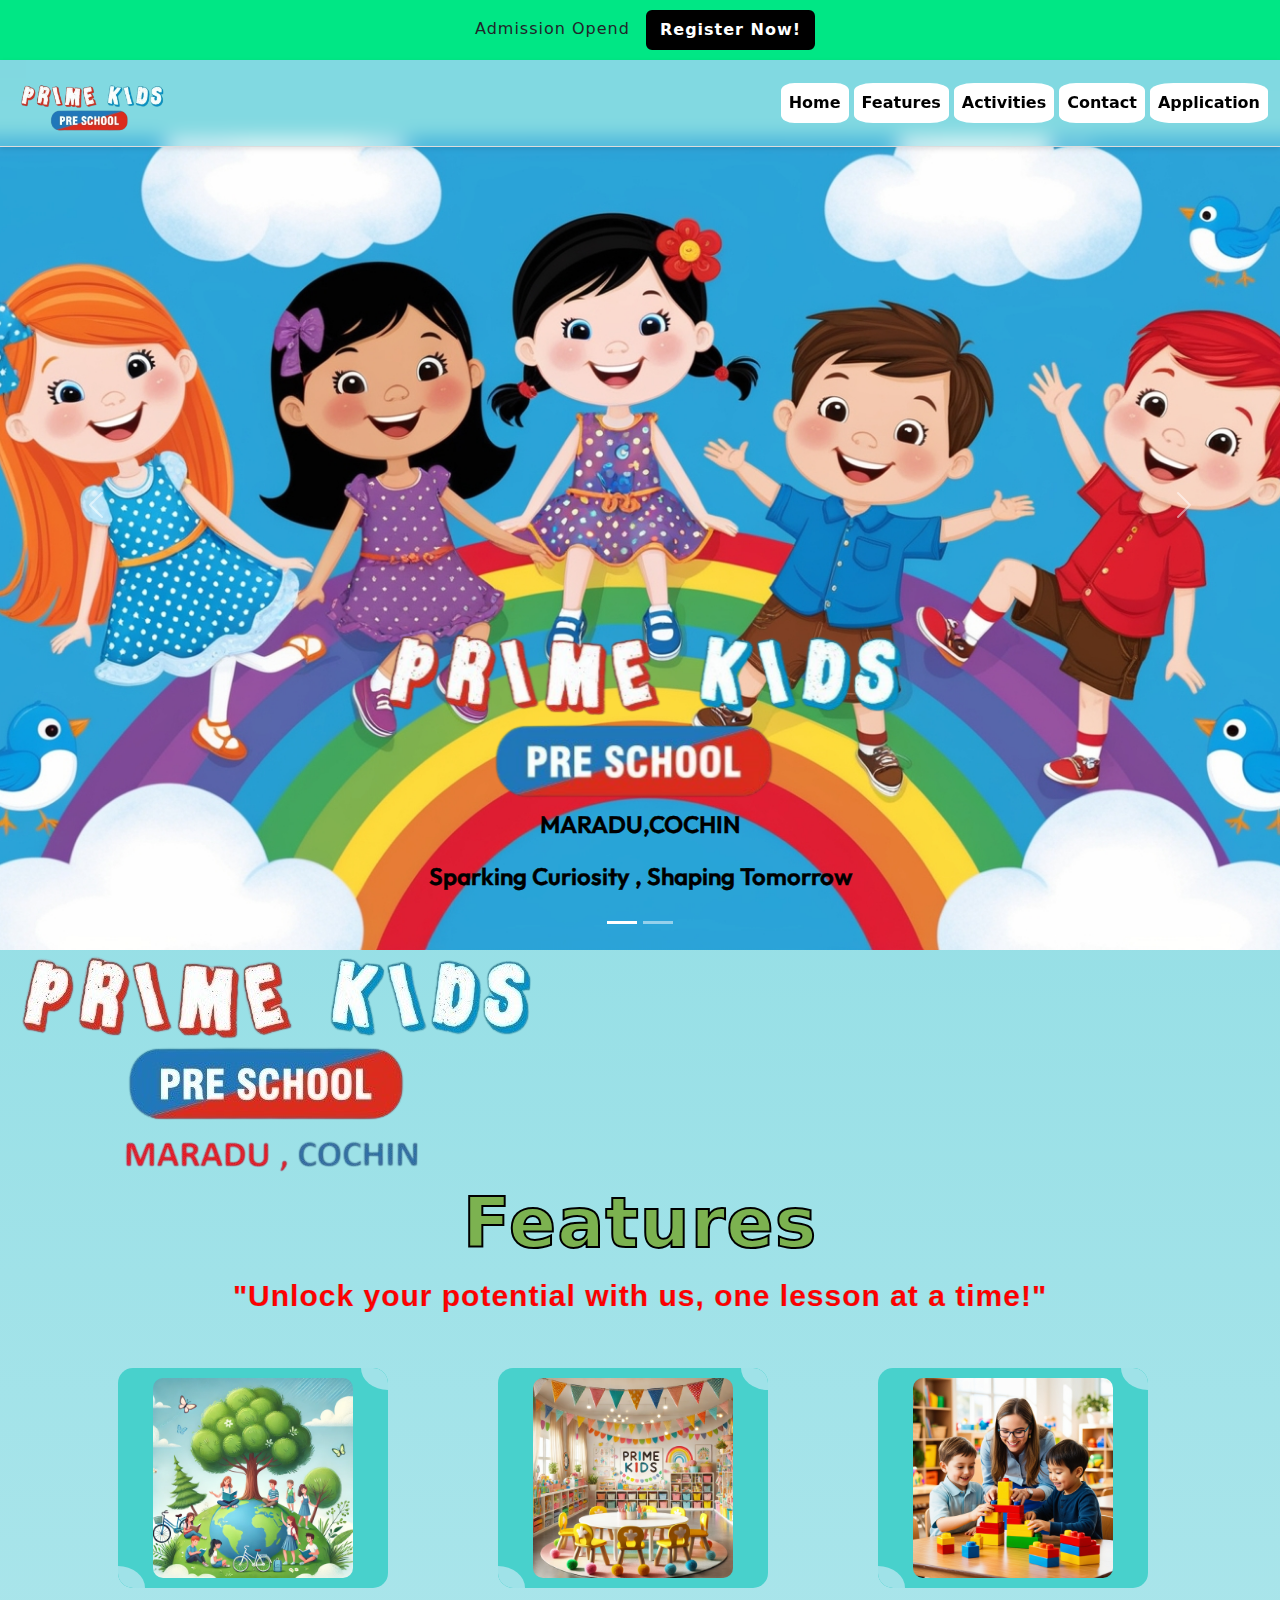
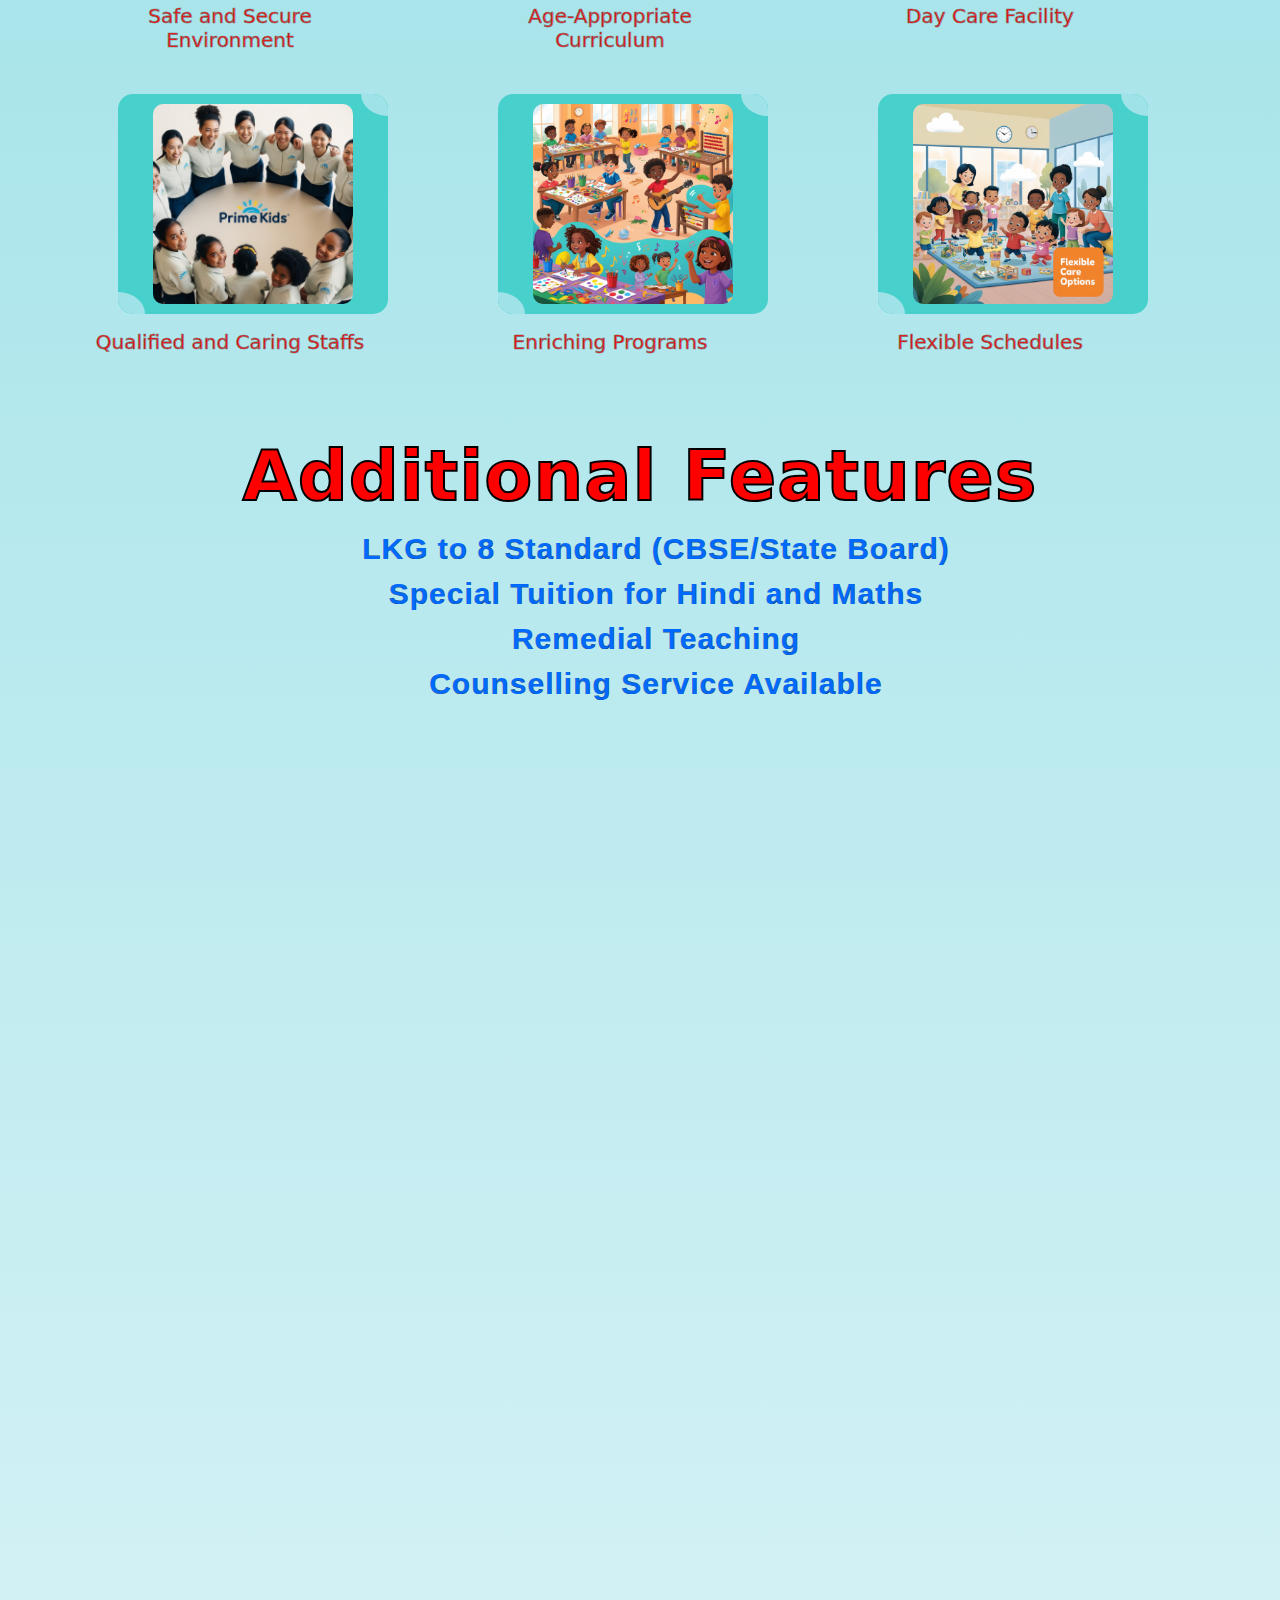
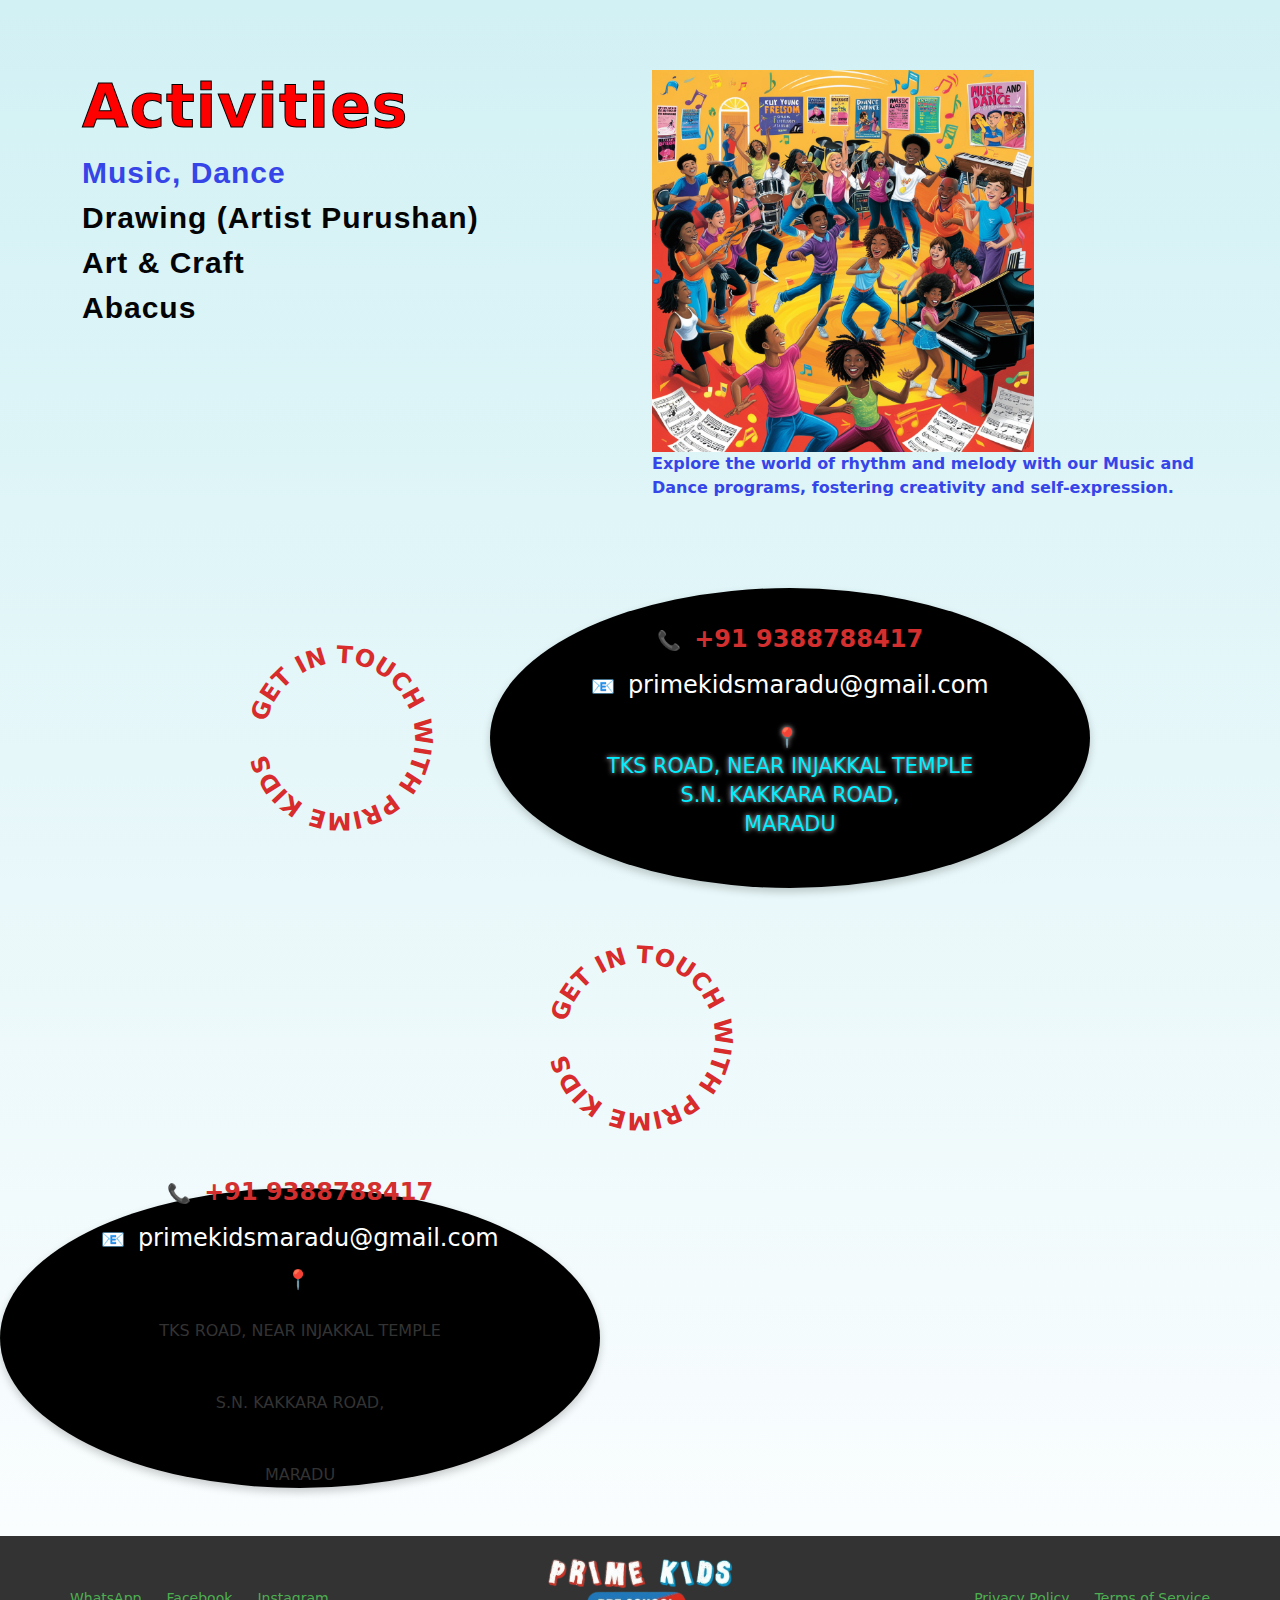
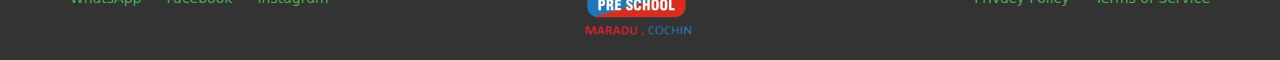
==== commit 57af5d60: "GG" ====
--- a/index.html
+++ b/index.html
@@ -93,7 +93,8 @@
             <div class="carousel-item active">
                 <img src="images/carosel5.jpg" class="d-block w-100" alt="Slide 1">
                 <div class="carousel-caption d-none d-md-block ">
-                    <img src="png/logo2.png" alt="primekidsmaradu">
+                    <img src="png/logo1.png" alt="primekidsmaradu">
+                    <p>MARADU,COCHIN</p>
                     <p>Sparking Curiosity , Shaping Tomorrow</p>
 
                    
@@ -102,7 +103,8 @@
             <div class="carousel-item">
                 <img src="images/carosel3.jpg" class="d-block w-100" alt="Slide 2">
                 <div class="carousel-caption d-none d-md-block">
-                    <img src="png/logo2.png" alt="primekidsmaradu">
+                    <img src="png/logo1.png" alt="primekidsmaradu">
+                    <p>MARADU,COCHIN</p>
                     <p>Sparking Curiosity , Shaping Tomorrow</p>
                 </div>
             </div>
--- a/style.css
+++ b/style.css
@@ -678,13 +678,14 @@
      color: #d32f2f;
      /* Bold red */
      text-decoration: none;
+     
  }
 
 
  .contact-card .email {
      margin: 10px 0;
      font-size: 1.5rem;
-     color: #555;
+     color: #ffffff;
      /* Dark grey */
  }
 
@@ -692,7 +693,7 @@
      margin: 10px 0;
      font-size: 1.5rem;
      font-weight: 400;
-     color: #555;
+     color: #ffffff;
      /* Dark grey */
  }
 
